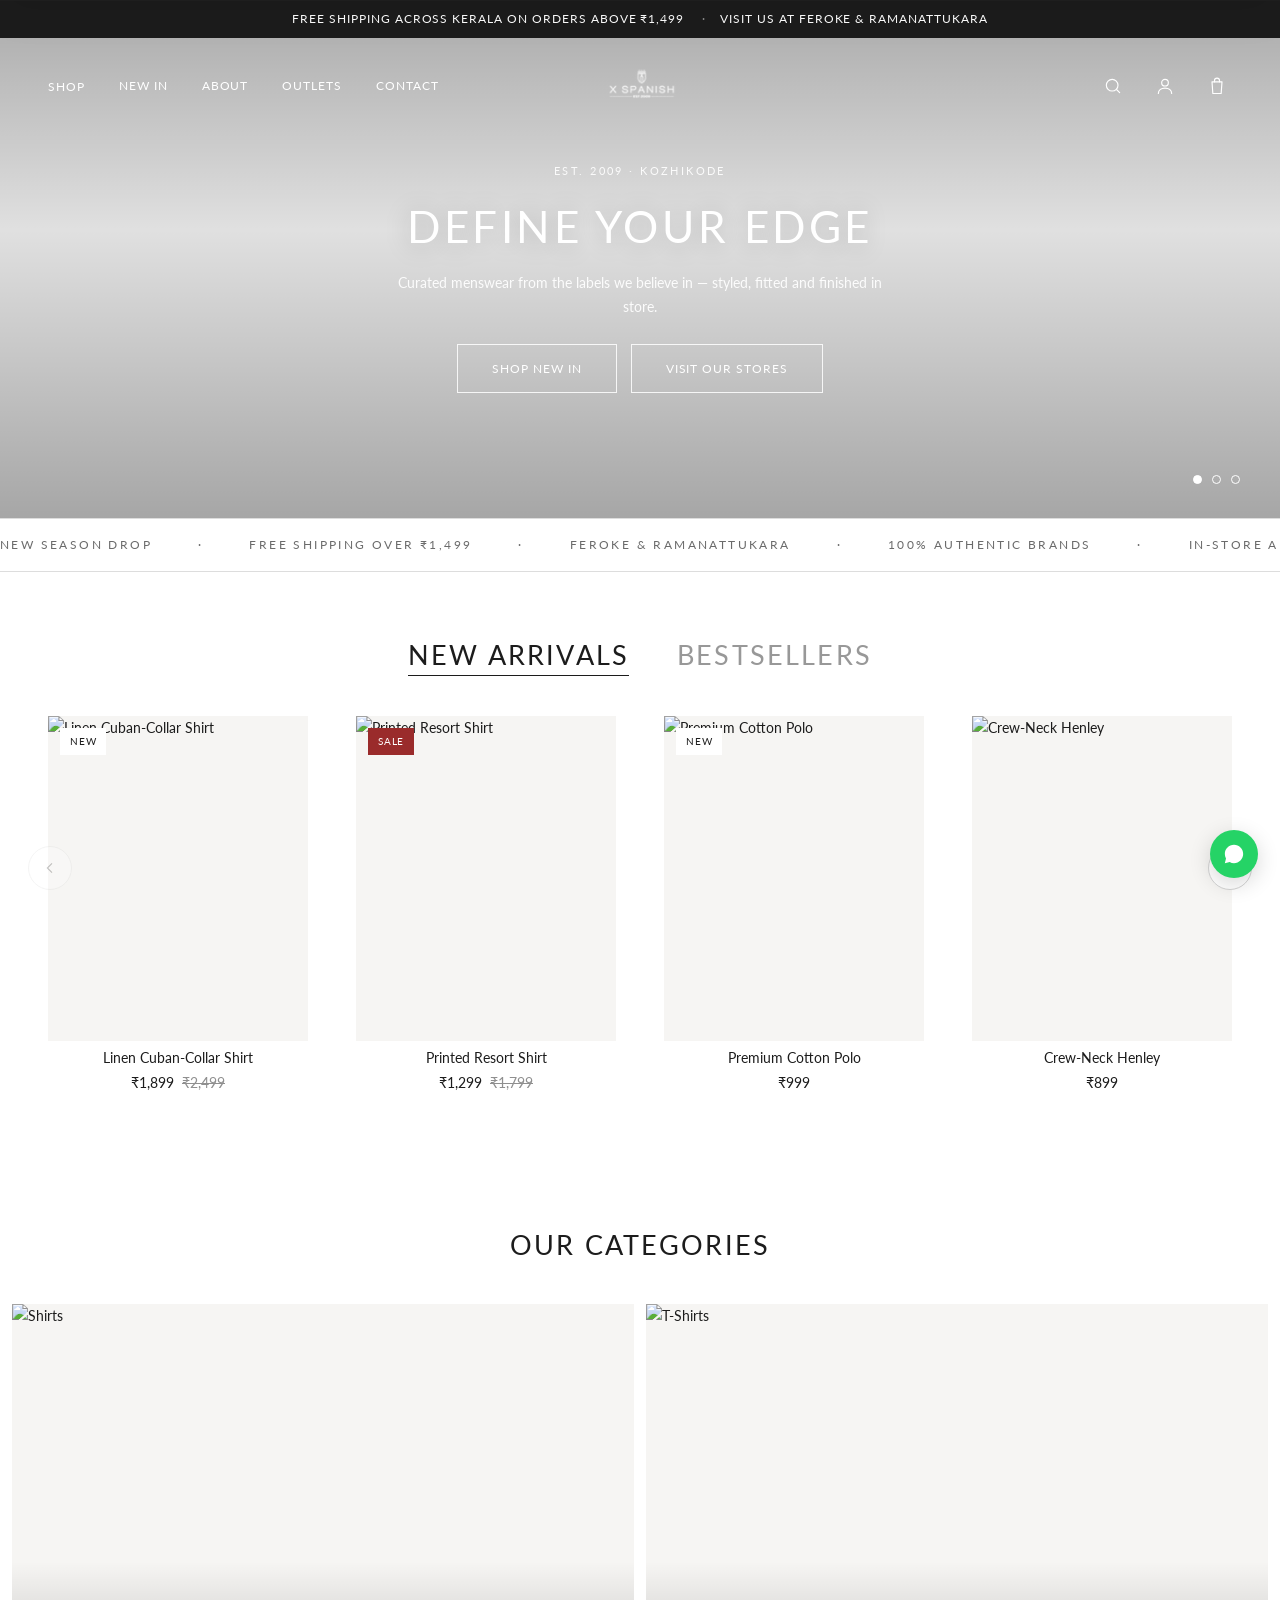
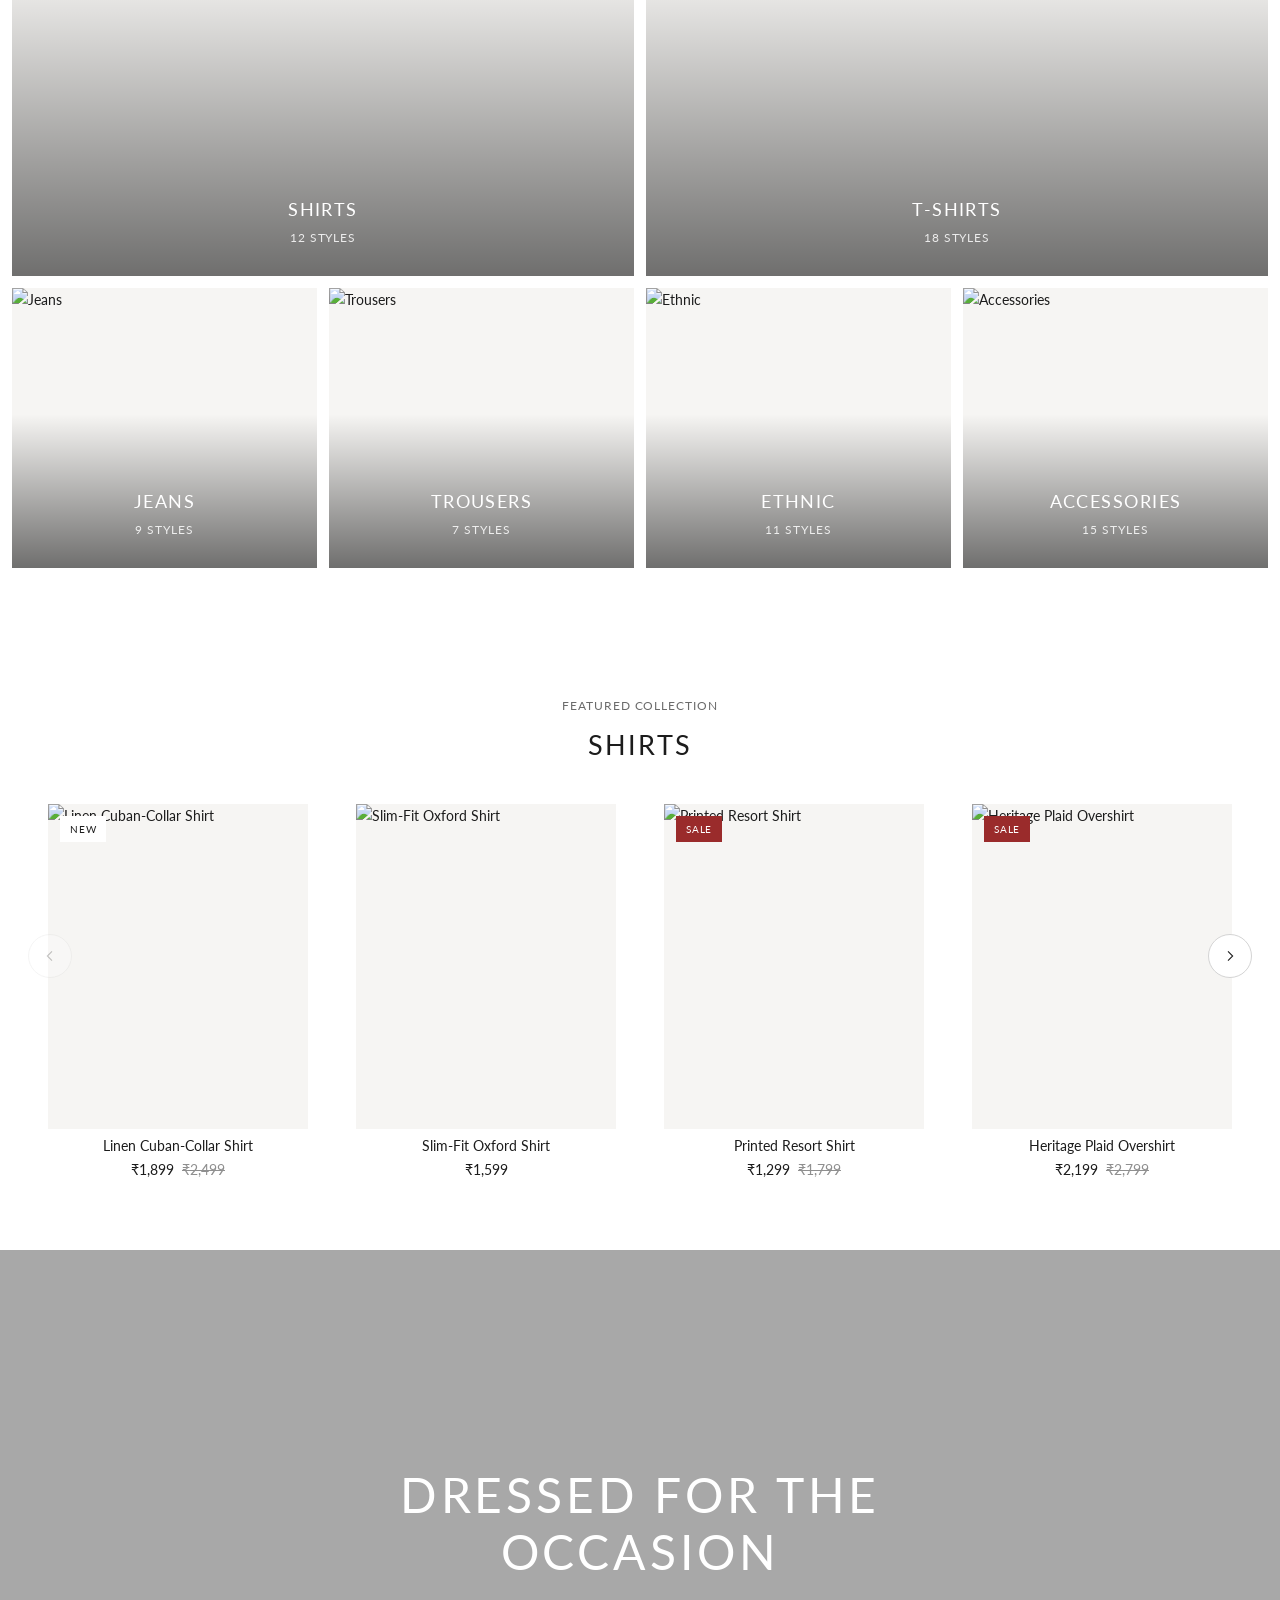
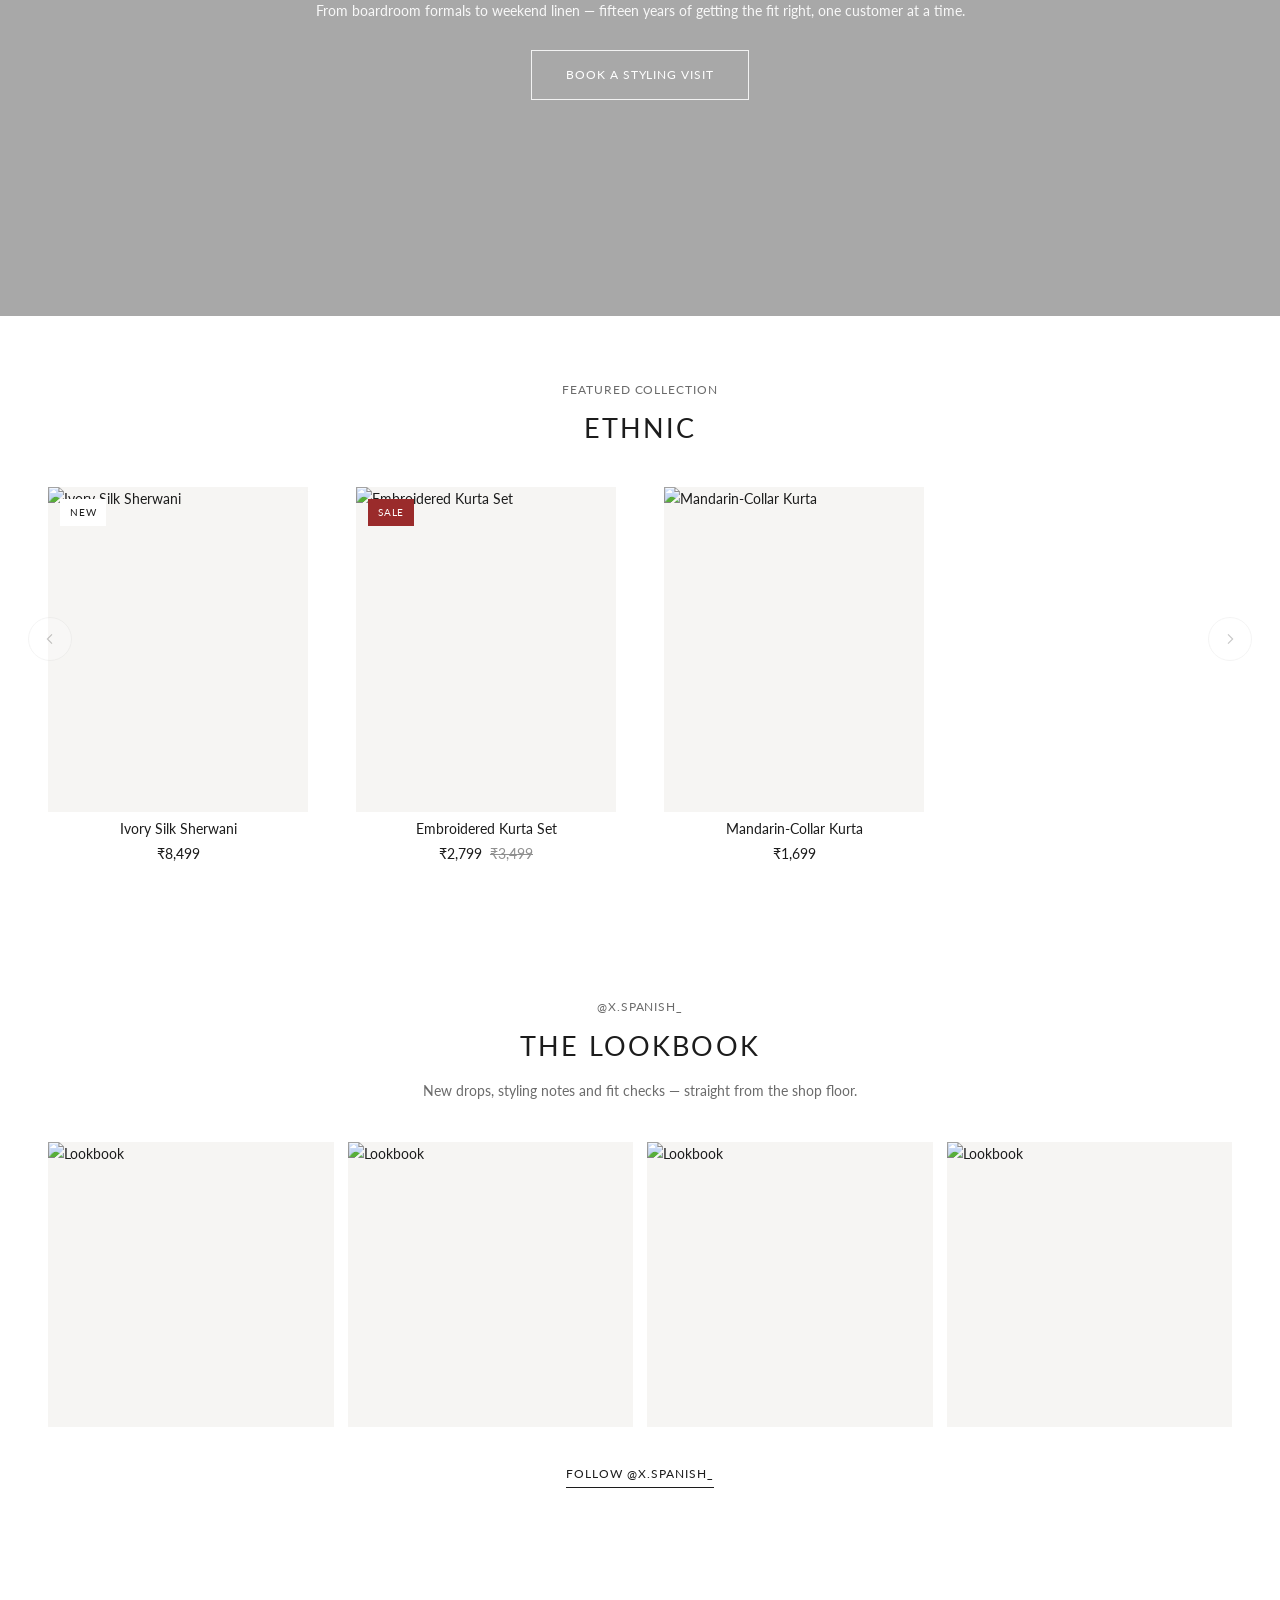
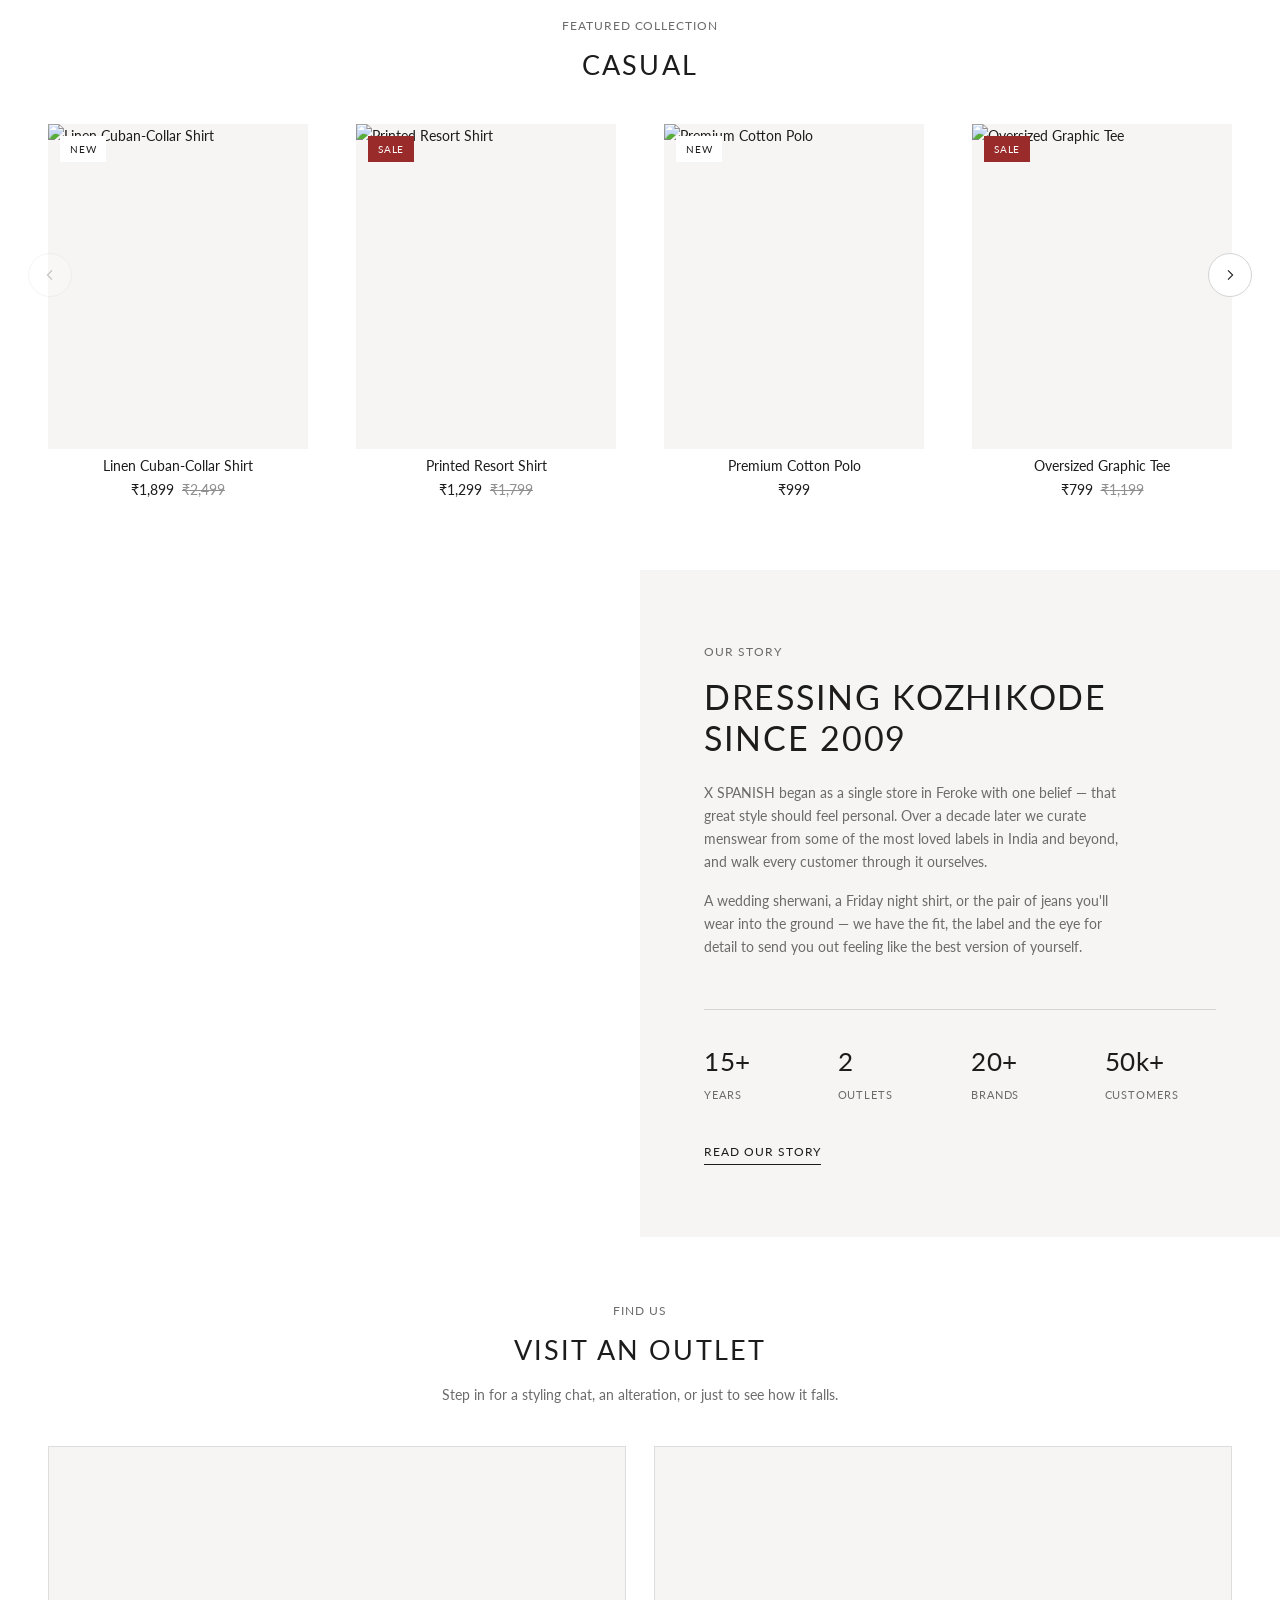
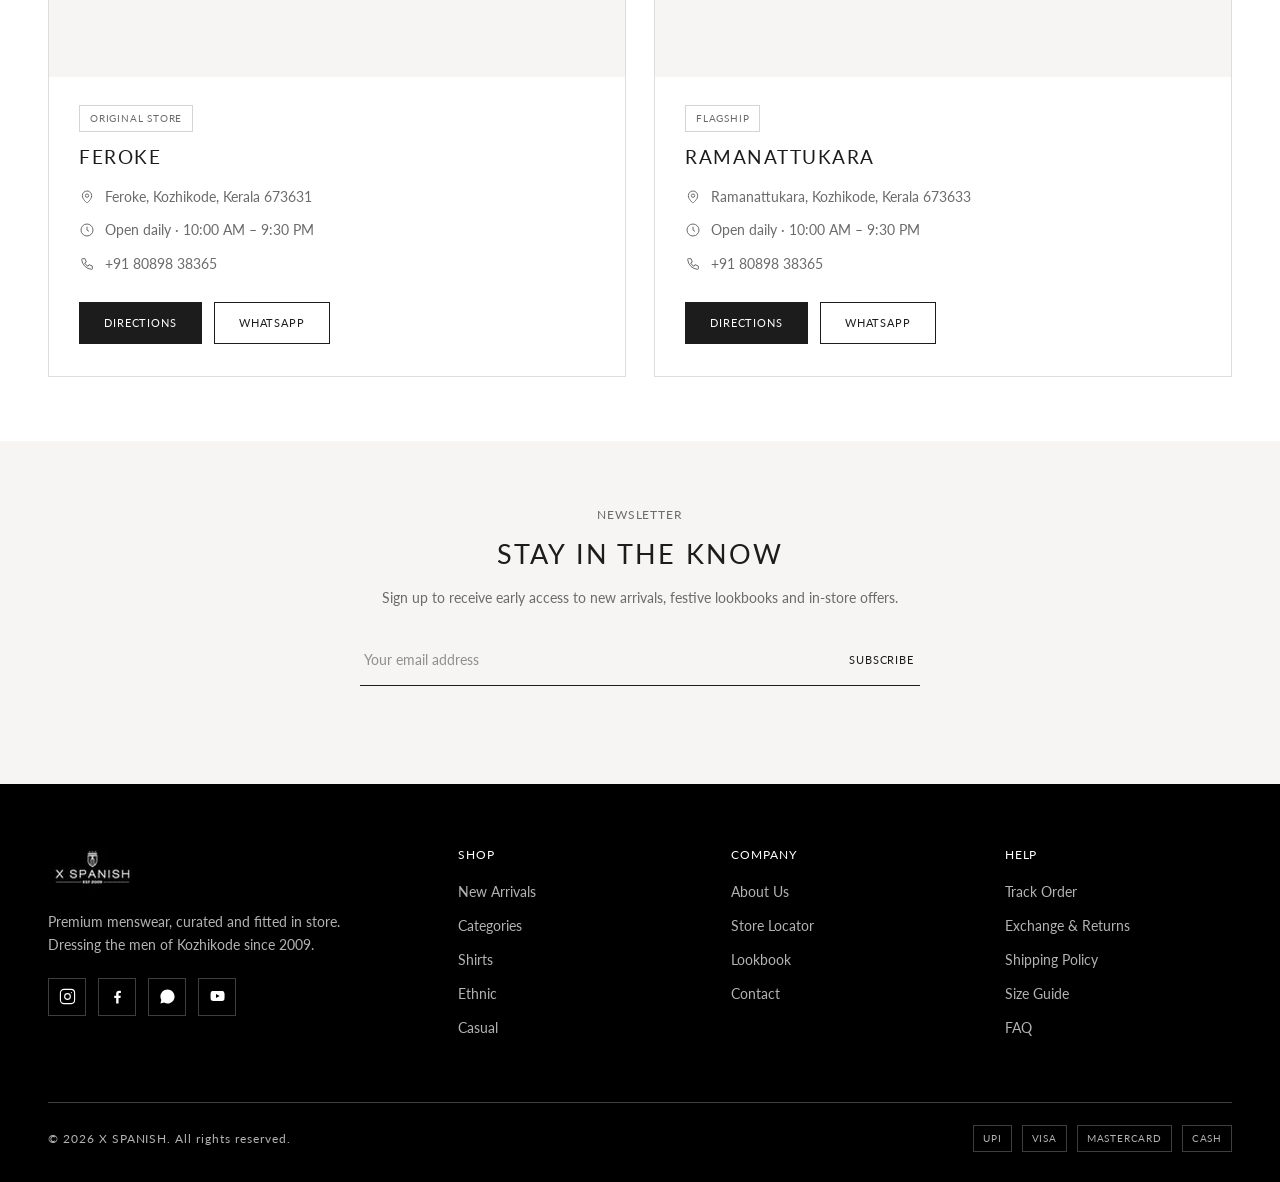
==== index.html @ b86f4a0e "Rebuild storefront on measured reference layout metrics Rework the homepage and about page around a " ====
<!DOCTYPE html>
<html lang="en">
<head>
<meta charset="UTF-8">
<meta name="viewport" content="width=device-width, initial-scale=1.0">
<title>X SPANISH — Premium Menswear | Feroke &amp; Ramanattukara, Kozhikode</title>
<meta name="description" content="X SPANISH — curated premium menswear since 2009. Shirts, t-shirts, jeans, trousers, ethnic wear and accessories. Outlets at Feroke and Ramanattukara, Kozhikode, Kerala.">
<meta property="og:title" content="X SPANISH — Premium Menswear">
<meta property="og:description" content="Curated premium menswear since 2009. Visit our outlets at Feroke and Ramanattukara, Kozhikode.">
<meta property="og:type" content="website">
<meta property="og:url" content="https://xspanish.in/">
<link rel="icon" href="logo.jpg">
<link rel="preconnect" href="https://fonts.googleapis.com">
<link rel="preconnect" href="https://fonts.gstatic.com" crossorigin>
<link href="https://fonts.googleapis.com/css2?family=Lato:wght@300;400;700;900&display=swap" rel="stylesheet">
<script>document.documentElement.classList.add('js')</script>
<link rel="stylesheet" href="style.css">
</head>
<body>

<!-- ===== Announcement ===== -->
<div class="announcement" id="announcement">
    <span>Free shipping across Kerala on orders above &#8377;1,499</span>
    <span>Visit us at Feroke &amp; Ramanattukara</span>
</div>

<!-- ===== Header ===== -->
<header class="header is-below-announcement" id="header">
    <div class="header__inner">

        <button class="burger" id="burger" aria-label="Open menu" aria-expanded="false">
            <span></span><span></span><span></span>
        </button>

        <nav class="header__nav" aria-label="Primary">
            <div class="nav__item">
                <a href="#categories" class="nav__link">Shop</a>
                <div class="nav__dropdown">
                    <a href="#categories">Shirts</a>
                    <a href="#categories">T-Shirts</a>
                    <a href="#categories">Jeans</a>
                    <a href="#categories">Trousers</a>
                    <a href="#categories">Ethnic</a>
                    <a href="#categories">Accessories</a>
                </div>
            </div>
            <a href="#new" class="nav__link">New In</a>
            <a href="about.html" class="nav__link">About</a>
            <a href="#outlets" class="nav__link">Outlets</a>
            <a href="#contact" class="nav__link">Contact</a>
        </nav>

        <a href="index.html" class="header__logo" aria-label="X SPANISH home">
                <img class="logo-light" src="logo-light.png" alt="X SPANISH">
                <img class="logo-dark" src="logo-dark.png" alt="X SPANISH">
            </a>

        <div class="header__actions">
            <button class="icon-btn" id="searchBtn" aria-label="Search">
                <svg viewBox="0 0 24 24" aria-hidden="true"><circle cx="11" cy="11" r="7"/><path d="m20 20-3.5-3.5"/></svg>
            </button>
            <a href="#contact" class="icon-btn" aria-label="Account">
                <svg viewBox="0 0 24 24" aria-hidden="true"><circle cx="12" cy="8" r="4"/><path d="M4 21c0-4 3.6-6.5 8-6.5s8 2.5 8 6.5"/></svg>
            </a>
            <button class="icon-btn" id="cartBtn" aria-label="Open cart">
                <svg viewBox="0 0 24 24" aria-hidden="true"><path d="M6 7h12l-1 14H7L6 7Z"/><path d="M9 7V5.5a3 3 0 0 1 6 0V7"/></svg>
                <span class="cart-count is-empty" id="cartCount">0</span>
            </button>
        </div>
    </div>
</header>

<!-- ===== Mobile nav ===== -->
<nav class="mobile-nav" id="mobileNav" aria-label="Mobile">
    <div class="mobile-nav__head">
        <img src="logo-dark.png" alt="X SPANISH">
        <button class="icon-btn" id="mobileNavClose" aria-label="Close menu" style="font-size:26px;line-height:1">&times;</button>
    </div>
    <ul class="mobile-nav__list">
        <li>
            <a href="#categories">Shop</a>
            <div class="mobile-nav__sub">
                <a href="#categories">Shirts</a>
                <a href="#categories">T-Shirts</a>
                <a href="#categories">Jeans</a>
                <a href="#categories">Trousers</a>
                <a href="#categories">Ethnic</a>
                <a href="#categories">Accessories</a>
            </div>
        </li>
        <li><a href="#new">New In</a></li>
        <li><a href="about.html">About</a></li>
        <li><a href="#lookbook">Lookbook</a></li>
        <li><a href="#outlets">Outlets</a></li>
        <li><a href="#contact">Contact</a></li>
    </ul>
    <div class="mobile-nav__foot">
        <a href="tel:+918089838365">+91 80898 38365</a>
        <a href="mailto:fashion@xspanish.in">fashion@xspanish.in</a>
    </div>
</nav>

<!-- ===== Search ===== -->
<div class="search-panel" id="searchPanel" aria-hidden="true">
    <div class="container">
        <form class="search-panel__form" id="searchForm" role="search">
            <svg viewBox="0 0 24 24" width="22" height="22" fill="none" stroke="currentColor" stroke-width="1.4" aria-hidden="true"><circle cx="11" cy="11" r="7"/><path d="m20 20-3.5-3.5"/></svg>
            <input type="search" id="searchInput" placeholder="Search for shirts, jeans, brands…" aria-label="Search products">
            <button type="button" class="icon-btn" id="searchClose" aria-label="Close search" style="font-size:26px;line-height:1">&times;</button>
        </form>
        <div class="search-results" id="searchResults"></div>
        <p class="search-empty" id="searchEmpty">Start typing to search our catalogue.</p>
    </div>
</div>

<!-- ===== Hero ===== -->
<section class="hero" id="home" aria-label="Featured collections">
    <div class="hero__slide is-active" style="background-image:url('https://images.unsplash.com/photo-1490578474895-699cd4e2cf59?w=1920&auto=format&fit=crop&q=80')"></div>
    <div class="hero__slide" style="background-image:url('https://images.unsplash.com/photo-1617137968427-85924c800a22?w=1920&auto=format&fit=crop&q=80')"></div>
    <div class="hero__slide" style="background-image:url('https://images.unsplash.com/photo-1593030103066-0093718efeb9?w=1920&auto=format&fit=crop&q=80')"></div>

    <div class="hero__content">
        <div class="hero__caption">
            <p class="hero__eyebrow">Est. 2009 &middot; Kozhikode</p>
            <h1 class="hero__title">Define Your Edge</h1>
            <p class="hero__text">Curated menswear from the labels we believe in — styled, fitted and finished in store.</p>
            <div class="hero__cta">
                <a href="#new" class="btn btn--light">Shop New In</a>
                <a href="#outlets" class="btn btn--light">Visit Our Stores</a>
            </div>
        </div>
    </div>

    <div class="hero__dots" id="heroDots" role="tablist" aria-label="Hero slides"></div>
</section>

<!-- ===== Marquee ===== -->
<div class="marquee" aria-hidden="true">
    <div class="marquee__track" id="marqueeTrack">
        <span>New Season Drop</span><span>&middot;</span>
        <span>Free Shipping Over &#8377;1,499</span><span>&middot;</span>
        <span>Feroke &amp; Ramanattukara</span><span>&middot;</span>
        <span>100% Authentic Brands</span><span>&middot;</span>
        <span>In-Store Alterations</span><span>&middot;</span>
        <span>Since 2009</span><span>&middot;</span>
    </div>
</div>

<!-- ===== New Arrivals / Bestsellers ===== -->
<section class="section" id="new">
    <div class="container">
        <div class="tabs reveal" role="tablist" aria-label="Product collections">
            <button class="tab is-active" role="tab" aria-selected="true" data-tab="new">New Arrivals</button>
            <button class="tab" role="tab" aria-selected="false" data-tab="best">Bestsellers</button>
        </div>

        <div class="tab-panel is-active" id="panel-new" role="tabpanel">
            <div class="carousel">
                <button class="carousel__nav carousel__nav--prev" aria-label="Previous">
                    <svg viewBox="0 0 24 24" aria-hidden="true"><path d="m15 5-7 7 7 7"/></svg>
                </button>
                <div class="carousel__track" data-carousel="new"></div>
                <button class="carousel__nav carousel__nav--next" aria-label="Next">
                    <svg viewBox="0 0 24 24" aria-hidden="true"><path d="m9 5 7 7-7 7"/></svg>
                </button>
            </div>
        </div>

        <div class="tab-panel" id="panel-best" role="tabpanel">
            <div class="carousel">
                <button class="carousel__nav carousel__nav--prev" aria-label="Previous">
                    <svg viewBox="0 0 24 24" aria-hidden="true"><path d="m15 5-7 7 7 7"/></svg>
                </button>
                <div class="carousel__track" data-carousel="best"></div>
                <button class="carousel__nav carousel__nav--next" aria-label="Next">
                    <svg viewBox="0 0 24 24" aria-hidden="true"><path d="m9 5 7 7-7 7"/></svg>
                </button>
            </div>
        </div>
    </div>
</section>

<!-- ===== Categories ===== -->
<section class="section" id="categories">
    <div class="container container--wide">
        <div class="section-head reveal">
            <h2 class="section-title">Our Categories</h2>
        </div>

        <!-- 12-col mosaic: two feature cells, then four half-height cells -->
        <div class="category-grid reveal">
            <a href="#new" class="category-card category-card--lg">
                <img src="https://images.unsplash.com/photo-1602810318383-e386cc2a3ccf?w=1200&auto=format&fit=crop&q=80" alt="Shirts" loading="lazy">
                <div class="category-card__label"><h3>Shirts</h3><span>12 styles</span></div>
            </a>
            <a href="#new" class="category-card category-card--lg">
                <img src="https://images.unsplash.com/photo-1521572163474-6864f9cf17ab?w=1200&auto=format&fit=crop&q=80" alt="T-Shirts" loading="lazy">
                <div class="category-card__label"><h3>T-Shirts</h3><span>18 styles</span></div>
            </a>
            <a href="#new" class="category-card">
                <img src="https://images.unsplash.com/photo-1542272604-787c3835535d?w=700&auto=format&fit=crop&q=80" alt="Jeans" loading="lazy">
                <div class="category-card__label"><h3>Jeans</h3><span>9 styles</span></div>
            </a>
            <a href="#new" class="category-card">
                <img src="https://images.unsplash.com/photo-1473966968600-fa801b869a1a?w=700&auto=format&fit=crop&q=80" alt="Trousers" loading="lazy">
                <div class="category-card__label"><h3>Trousers</h3><span>7 styles</span></div>
            </a>
            <a href="#new" class="category-card">
                <img src="https://images.unsplash.com/photo-1593032465175-481ac7f401a0?w=700&auto=format&fit=crop&q=80" alt="Ethnic" loading="lazy">
                <div class="category-card__label"><h3>Ethnic</h3><span>11 styles</span></div>
            </a>
            <a href="#new" class="category-card">
                <img src="https://images.unsplash.com/photo-1556905055-8f358a7a47b2?w=700&auto=format&fit=crop&q=80" alt="Accessories" loading="lazy">
                <div class="category-card__label"><h3>Accessories</h3><span>15 styles</span></div>
            </a>
        </div>
    </div>
</section>

<!-- ===== Featured: Shirts ===== -->
<section class="section" id="collection-shirts">
    <div class="container">
        <div class="section-head reveal">
            <p class="section-eyebrow">Featured Collection</p>
            <h2 class="section-title">Shirts</h2>
        </div>
        <div class="carousel reveal">
            <button class="carousel__nav carousel__nav--prev" aria-label="Previous">
                <svg viewBox="0 0 24 24" aria-hidden="true"><path d="m15 5-7 7 7 7"/></svg>
            </button>
            <div class="carousel__track" data-carousel="shirts"></div>
            <button class="carousel__nav carousel__nav--next" aria-label="Next">
                <svg viewBox="0 0 24 24" aria-hidden="true"><path d="m9 5 7 7-7 7"/></svg>
            </button>
        </div>
    </div>
</section>

<!-- ===== Banner ===== -->
<section class="banner" style="background-image:url('https://images.unsplash.com/photo-1516826957135-700dedea698c?w=1920&auto=format&fit=crop&q=80')">
    <div class="banner__inner">
        <h2 class="banner__title">Dressed For The Occasion</h2>
        <p class="banner__text">From boardroom formals to weekend linen — fifteen years of getting the fit right, one customer at a time.</p>
        <a href="#outlets" class="btn btn--light">Book a Styling Visit</a>
    </div>
</section>

<!-- ===== Featured: Ethnic ===== -->
<section class="section" id="collection-ethnic">
    <div class="container">
        <div class="section-head reveal">
            <p class="section-eyebrow">Featured Collection</p>
            <h2 class="section-title">Ethnic</h2>
        </div>
        <div class="carousel reveal">
            <button class="carousel__nav carousel__nav--prev" aria-label="Previous">
                <svg viewBox="0 0 24 24" aria-hidden="true"><path d="m15 5-7 7 7 7"/></svg>
            </button>
            <div class="carousel__track" data-carousel="ethnic"></div>
            <button class="carousel__nav carousel__nav--next" aria-label="Next">
                <svg viewBox="0 0 24 24" aria-hidden="true"><path d="m9 5 7 7-7 7"/></svg>
            </button>
        </div>
    </div>
</section>

<!-- ===== Lookbook / Instagram ===== -->
<section class="section" id="lookbook">
    <div class="container">
        <div class="section-head reveal">
            <p class="section-eyebrow">@x.spanish_</p>
            <h2 class="section-title">The Lookbook</h2>
            <p class="section-sub">New drops, styling notes and fit checks — straight from the shop floor.</p>
        </div>

        <div class="media-grid reveal">
            <a class="media-grid__item" href="https://www.instagram.com/x.spanish_/" target="_blank" rel="noopener">
                <img src="https://images.unsplash.com/photo-1617137968427-85924c800a22?w=700&auto=format&fit=crop&q=80" alt="Lookbook" loading="lazy">
                <span class="media-grid__icon"><svg viewBox="0 0 24 24" aria-hidden="true"><rect x="2" y="2" width="20" height="20" rx="5"/><circle cx="12" cy="12" r="4"/><path d="M17.5 6.5h.01"/></svg></span>
            </a>
            <a class="media-grid__item" href="https://www.instagram.com/x.spanish_/" target="_blank" rel="noopener">
                <img src="https://images.unsplash.com/photo-1603252109303-2751441dd157?w=700&auto=format&fit=crop&q=80" alt="Lookbook" loading="lazy">
                <span class="media-grid__icon"><svg viewBox="0 0 24 24" aria-hidden="true"><rect x="2" y="2" width="20" height="20" rx="5"/><circle cx="12" cy="12" r="4"/><path d="M17.5 6.5h.01"/></svg></span>
            </a>
            <a class="media-grid__item" href="https://www.instagram.com/x.spanish_/" target="_blank" rel="noopener">
                <img src="https://images.unsplash.com/photo-1593030103066-0093718efeb9?w=700&auto=format&fit=crop&q=80" alt="Lookbook" loading="lazy">
                <span class="media-grid__icon"><svg viewBox="0 0 24 24" aria-hidden="true"><rect x="2" y="2" width="20" height="20" rx="5"/><circle cx="12" cy="12" r="4"/><path d="M17.5 6.5h.01"/></svg></span>
            </a>
            <a class="media-grid__item" href="https://www.instagram.com/x.spanish_/" target="_blank" rel="noopener">
                <img src="https://images.unsplash.com/photo-1519085360753-af0119f7cbe7?w=700&auto=format&fit=crop&q=80" alt="Lookbook" loading="lazy">
                <span class="media-grid__icon"><svg viewBox="0 0 24 24" aria-hidden="true"><rect x="2" y="2" width="20" height="20" rx="5"/><circle cx="12" cy="12" r="4"/><path d="M17.5 6.5h.01"/></svg></span>
            </a>
        </div>

        <div style="text-align:center;margin-top:34px" class="reveal">
            <a href="https://www.instagram.com/x.spanish_/" target="_blank" rel="noopener" class="link-underline">Follow @x.spanish_</a>
        </div>
    </div>
</section>

<!-- ===== Featured: Casual ===== -->
<section class="section" id="collection-casual">
    <div class="container">
        <div class="section-head reveal">
            <p class="section-eyebrow">Featured Collection</p>
            <h2 class="section-title">Casual</h2>
        </div>
        <div class="carousel reveal">
            <button class="carousel__nav carousel__nav--prev" aria-label="Previous">
                <svg viewBox="0 0 24 24" aria-hidden="true"><path d="m15 5-7 7 7 7"/></svg>
            </button>
            <div class="carousel__track" data-carousel="casual"></div>
            <button class="carousel__nav carousel__nav--next" aria-label="Next">
                <svg viewBox="0 0 24 24" aria-hidden="true"><path d="m9 5 7 7-7 7"/></svg>
            </button>
        </div>
    </div>
</section>

<!-- ===== Story ===== -->
<section class="story" id="story">
    <div class="story__media" style="background-image:url('https://images.unsplash.com/photo-1519085360753-af0119f7cbe7?w=1200&auto=format&fit=crop&q=80')"></div>
    <div class="story__body">
        <p class="section-eyebrow">Our Story</p>
        <h2>Dressing Kozhikode Since 2009</h2>
        <p>X SPANISH began as a single store in Feroke with one belief — that great style should feel personal. Over a decade later we curate menswear from some of the most loved labels in India and beyond, and walk every customer through it ourselves.</p>
        <p>A wedding sherwani, a Friday night shirt, or the pair of jeans you'll wear into the ground — we have the fit, the label and the eye for detail to send you out feeling like the best version of yourself.</p>
        <div class="stats">
            <div class="stat"><strong>15+</strong><span>Years</span></div>
            <div class="stat"><strong>2</strong><span>Outlets</span></div>
            <div class="stat"><strong>20+</strong><span>Brands</span></div>
            <div class="stat"><strong>50k+</strong><span>Customers</span></div>
        </div>
        <div style="margin-top:34px">
            <a href="about.html" class="link-underline">Read our story</a>
        </div>
    </div>
</section>

<!-- ===== Outlets ===== -->
<section class="section" id="outlets">
    <div class="container">
        <div class="section-head reveal">
            <p class="section-eyebrow">Find Us</p>
            <h2 class="section-title">Visit An Outlet</h2>
            <p class="section-sub">Step in for a styling chat, an alteration, or just to see how it falls.</p>
        </div>

        <div class="outlets-grid">
            <article class="outlet reveal">
                <div class="outlet__map">
                    <iframe title="Map to X Spanish Feroke" loading="lazy" allowfullscreen referrerpolicy="no-referrer-when-downgrade"
                        src="https://www.google.com/maps?q=Feroke,+Kozhikode,+Kerala&output=embed"></iframe>
                </div>
                <div class="outlet__body">
                    <span class="outlet__tag">Original Store</span>
                    <h3>Feroke</h3>
                    <ul class="outlet__meta">
                        <li>
                            <svg viewBox="0 0 24 24" aria-hidden="true"><path d="M12 21s7-5.5 7-11a7 7 0 1 0-14 0c0 5.5 7 11 7 11Z"/><circle cx="12" cy="10" r="2.5"/></svg>
                            Feroke, Kozhikode, Kerala 673631
                        </li>
                        <li>
                            <svg viewBox="0 0 24 24" aria-hidden="true"><circle cx="12" cy="12" r="9"/><path d="M12 7v5l3 2"/></svg>
                            Open daily &middot; 10:00 AM – 9:30 PM
                        </li>
                        <li>
                            <svg viewBox="0 0 24 24" aria-hidden="true"><path d="M5 4h4l2 5-2.5 1.5a12 12 0 0 0 5 5L15 13l5 2v4a1 1 0 0 1-1 1A16 16 0 0 1 4 5a1 1 0 0 1 1-1Z"/></svg>
                            <a href="tel:+918089838365">+91 80898 38365</a>
                        </li>
                    </ul>
                    <div class="outlet__actions">
                        <a class="btn btn--sm" target="_blank" rel="noopener" href="https://www.google.com/maps/dir/?api=1&destination=Feroke,Kozhikode,Kerala">Directions</a>
                        <a class="btn btn--outline btn--sm" target="_blank" rel="noopener" href="https://wa.me/918089838365">WhatsApp</a>
                    </div>
                </div>
            </article>

            <article class="outlet reveal">
                <div class="outlet__map">
                    <iframe title="Map to X Spanish Ramanattukara" loading="lazy" allowfullscreen referrerpolicy="no-referrer-when-downgrade"
                        src="https://www.google.com/maps?q=Ramanattukara,+Kozhikode,+Kerala&output=embed"></iframe>
                </div>
                <div class="outlet__body">
                    <span class="outlet__tag">Flagship</span>
                    <h3>Ramanattukara</h3>
                    <ul class="outlet__meta">
                        <li>
                            <svg viewBox="0 0 24 24" aria-hidden="true"><path d="M12 21s7-5.5 7-11a7 7 0 1 0-14 0c0 5.5 7 11 7 11Z"/><circle cx="12" cy="10" r="2.5"/></svg>
                            Ramanattukara, Kozhikode, Kerala 673633
                        </li>
                        <li>
                            <svg viewBox="0 0 24 24" aria-hidden="true"><circle cx="12" cy="12" r="9"/><path d="M12 7v5l3 2"/></svg>
                            Open daily &middot; 10:00 AM – 9:30 PM
                        </li>
                        <li>
                            <svg viewBox="0 0 24 24" aria-hidden="true"><path d="M5 4h4l2 5-2.5 1.5a12 12 0 0 0 5 5L15 13l5 2v4a1 1 0 0 1-1 1A16 16 0 0 1 4 5a1 1 0 0 1 1-1Z"/></svg>
                            <a href="tel:+918089838365">+91 80898 38365</a>
                        </li>
                    </ul>
                    <div class="outlet__actions">
                        <a class="btn btn--sm" target="_blank" rel="noopener" href="https://www.google.com/maps/dir/?api=1&destination=Ramanattukara,Kozhikode,Kerala">Directions</a>
                        <a class="btn btn--outline btn--sm" target="_blank" rel="noopener" href="https://wa.me/918089838365">WhatsApp</a>
                    </div>
                </div>
            </article>
        </div>
    </div>
</section>

<!-- ===== Newsletter ===== -->
<section class="section newsletter" id="contact">
    <div class="container">
        <div class="newsletter__inner reveal">
            <p class="section-eyebrow">Newsletter</p>
            <h2 class="section-title">Stay In The Know</h2>
            <p class="section-sub">Sign up to receive early access to new arrivals, festive lookbooks and in-store offers.</p>
            <form class="newsletter__form" id="newsletterForm">
                <input type="email" name="email" id="newsletterEmail" placeholder="Your email address" required aria-label="Email address">
                <button type="submit">Subscribe</button>
            </form>
            <p class="form-status" id="formStatus" role="status"></p>
        </div>
    </div>
</section>

<!-- ===== Footer ===== -->
<footer class="footer">
    <div class="container">
        <div class="footer__grid">
            <div>
                <div class="footer__logo"><img src="logo-light.png" alt="X SPANISH"></div>
                <p class="footer__about">Premium menswear, curated and fitted in store. Dressing the men of Kozhikode since 2009.</p>
                <div class="socials">
                    <a href="https://www.instagram.com/x.spanish_/" target="_blank" rel="noopener" aria-label="Instagram">
                        <svg viewBox="0 0 24 24" fill="none" stroke="currentColor" stroke-width="1.6" stroke-linecap="round" aria-hidden="true"><rect x="2" y="2" width="20" height="20" rx="5"/><circle cx="12" cy="12" r="4"/><path d="M17.5 6.5h.01"/></svg>
                    </a>
                    <a href="https://www.facebook.com/xspanish/" target="_blank" rel="noopener" aria-label="Facebook">
                        <svg viewBox="0 0 24 24" fill="currentColor" aria-hidden="true"><path d="M13.5 22v-8h2.7l.4-3.2h-3.1V8.7c0-.9.3-1.6 1.6-1.6h1.7V4.2c-.3 0-1.3-.2-2.5-.2-2.5 0-4.2 1.5-4.2 4.3v2.5H7.4V14h2.7v8h3.4z"/></svg>
                    </a>
                    <a href="https://wa.me/918089838365" target="_blank" rel="noopener" aria-label="WhatsApp">
                        <svg viewBox="0 0 24 24" fill="currentColor" aria-hidden="true"><path d="M17.47 14.38c-.3-.15-1.74-.86-2-.96-.27-.1-.47-.15-.67.15s-.77.96-.94 1.16c-.18.2-.35.22-.65.07-.3-.15-1.25-.46-2.38-1.47-.88-.79-1.48-1.76-1.65-2.06-.18-.3-.02-.46.13-.61.13-.13.3-.35.45-.52.15-.18.2-.3.3-.5.1-.2.05-.37-.02-.52-.07-.15-.67-1.62-.92-2.22-.24-.58-.49-.5-.67-.5h-.57c-.2 0-.52.07-.79.37-.27.3-1.04 1.02-1.04 2.49 0 1.47 1.07 2.89 1.22 3.09.15.2 2.11 3.22 5.11 4.51.71.31 1.27.49 1.7.63.71.23 1.36.2 1.87.12.57-.08 1.74-.71 1.99-1.4.25-.69.25-1.27.17-1.4-.07-.13-.27-.2-.57-.35zM12 2C6.48 2 2 6.48 2 12c0 1.76.46 3.41 1.27 4.84L2 22l5.32-1.39A9.95 9.95 0 0 0 12 22c5.52 0 10-4.48 10-10S17.52 2 12 2z"/></svg>
                    </a>
                    <a href="https://www.youtube.com/@xspanish" target="_blank" rel="noopener" aria-label="YouTube">
                        <svg viewBox="0 0 24 24" fill="currentColor" aria-hidden="true"><path d="M21.6 7.2s-.2-1.4-.8-2c-.75-.8-1.6-.8-2-.85C16 4.2 12 4.2 12 4.2h-.01s-4 0-6.8.15c-.4.05-1.25.05-2 .85-.6.6-.8 2-.8 2S2.2 8.8 2.2 10.5v1.6c0 1.65.2 3.3.2 3.3s.2 1.4.8 2c.75.8 1.75.75 2.2.85 1.6.15 6.8.2 6.8.2s4 0 6.8-.2c.4-.05 1.25-.05 2-.85.6-.6.8-2 .8-2s.2-1.65.2-3.3v-1.6c0-1.7-.2-3.3-.2-3.3zM9.9 14.1V8.6l5.15 2.75-5.15 2.75z"/></svg>
                    </a>
                </div>
            </div>

            <div>
                <h4>Shop</h4>
                <ul class="footer__links">
                    <li><a href="#new">New Arrivals</a></li>
                    <li><a href="#categories">Categories</a></li>
                    <li><a href="#collection-shirts">Shirts</a></li>
                    <li><a href="#collection-ethnic">Ethnic</a></li>
                    <li><a href="#collection-casual">Casual</a></li>
                </ul>
            </div>

            <div>
                <h4>Company</h4>
                <ul class="footer__links">
                    <li><a href="about.html">About Us</a></li>
                    <li><a href="#outlets">Store Locator</a></li>
                    <li><a href="#lookbook">Lookbook</a></li>
                    <li><a href="#contact">Contact</a></li>
                </ul>
            </div>

            <div>
                <h4>Help</h4>
                <ul class="footer__links">
                    <li><a href="#contact">Track Order</a></li>
                    <li><a href="#contact">Exchange &amp; Returns</a></li>
                    <li><a href="#contact">Shipping Policy</a></li>
                    <li><a href="#contact">Size Guide</a></li>
                    <li><a href="#contact">FAQ</a></li>
                </ul>
            </div>
        </div>

        <div class="footer__bottom">
            <p>&copy; 2026 X SPANISH. All rights reserved.</p>
            <div class="footer__pay">
                <span>UPI</span><span>Visa</span><span>Mastercard</span><span>Cash</span>
            </div>
        </div>
    </div>
</footer>

<!-- ===== Quick view ===== -->
<div class="modal" id="quickView" aria-hidden="true" role="dialog" aria-modal="true" aria-label="Product quick view">
    <div class="modal__backdrop" data-close-modal></div>
    <div class="modal__box">
        <button class="modal__close" data-close-modal aria-label="Close">&times;</button>
        <div class="modal__media"><img id="qvImage" alt=""></div>
        <div class="modal__body">
            <p class="modal__brand" id="qvBrand"></p>
            <h2 class="modal__title" id="qvName"></h2>
            <p class="modal__price" id="qvPrice"></p>

            <div class="option-group">
                <h4>Colour</h4>
                <div class="swatches" id="qvSwatches">
                    <button class="swatch is-active" data-color="Black" style="background:#1c1c1c" aria-label="Black"></button>
                    <button class="swatch" data-color="Navy" style="background:#26364f" aria-label="Navy"></button>
                    <button class="swatch" data-color="Beige" style="background:#d8cbb5" aria-label="Beige"></button>
                    <button class="swatch" data-color="Olive" style="background:#5c6247" aria-label="Olive"></button>
                </div>
            </div>

            <div class="option-group">
                <h4>Size</h4>
                <div class="sizes" id="qvSizes">
                    <button class="size-btn">S</button>
                    <button class="size-btn is-active">M</button>
                    <button class="size-btn">L</button>
                    <button class="size-btn">XL</button>
                    <button class="size-btn">XXL</button>
                </div>
            </div>

            <div class="qty-row">
                <div class="qty">
                    <button id="qtyMinus" aria-label="Decrease quantity">&minus;</button>
                    <input type="number" id="qtyInput" value="1" min="1" aria-label="Quantity">
                    <button id="qtyPlus" aria-label="Increase quantity">+</button>
                </div>
                <button class="btn btn--block" id="addToCart">Add to Bag</button>
            </div>

            <ul class="modal__meta">
                <li><svg viewBox="0 0 24 24" aria-hidden="true"><path d="M3 7h11v9H3zM14 10h4l3 3v3h-7z"/><circle cx="7" cy="18" r="1.6"/><circle cx="17" cy="18" r="1.6"/></svg> Free shipping over &#8377;1,499</li>
                <li><svg viewBox="0 0 24 24" aria-hidden="true"><path d="M3 12a9 9 0 1 0 3-6.7"/><path d="M3 4v4h4"/></svg> 7-day easy exchange</li>
                <li><svg viewBox="0 0 24 24" aria-hidden="true"><path d="M12 3l7 3v6c0 4.5-3 7.5-7 9-4-1.5-7-4.5-7-9V6l7-3Z"/><path d="m9 12 2 2 4-4"/></svg> 100% authentic brands</li>
            </ul>
        </div>
    </div>
</div>

<!-- ===== Cart drawer ===== -->
<aside class="cart-drawer" id="cartDrawer" aria-hidden="true" aria-label="Shopping bag">
    <div class="cart-drawer__head">
        <h3>Your Bag</h3>
        <button class="cart-drawer__close" id="cartClose" aria-label="Close bag">&times;</button>
    </div>
    <div class="cart-drawer__body" id="cartBody"></div>
    <div class="cart-drawer__foot" id="cartFoot" hidden>
        <div class="cart-total"><span>Subtotal</span><strong id="cartTotal">&#8377;0</strong></div>
        <a class="btn btn--block" href="https://wa.me/918089838365" target="_blank" rel="noopener">Checkout on WhatsApp</a>
        <p class="cart-note">Taxes included. Shipping calculated at checkout.</p>
    </div>
</aside>

<div class="overlay" id="overlay"></div>

<!-- ===== Floating ===== -->
<a href="https://wa.me/918089838365" class="fab fab--whatsapp" target="_blank" rel="noopener" aria-label="Chat on WhatsApp">
    <svg viewBox="0 0 24 24" fill="currentColor" aria-hidden="true"><path d="M17.47 14.38c-.3-.15-1.74-.86-2-.96-.27-.1-.47-.15-.67.15s-.77.96-.94 1.16c-.18.2-.35.22-.65.07-.3-.15-1.25-.46-2.38-1.47-.88-.79-1.48-1.76-1.65-2.06-.18-.3-.02-.46.13-.61.13-.13.3-.35.45-.52.15-.18.2-.3.3-.5.1-.2.05-.37-.02-.52-.07-.15-.67-1.62-.92-2.22-.24-.58-.49-.5-.67-.5h-.57c-.2 0-.52.07-.79.37-.27.3-1.04 1.02-1.04 2.49 0 1.47 1.07 2.89 1.22 3.09.15.2 2.11 3.22 5.11 4.51.71.31 1.27.49 1.7.63.71.23 1.36.2 1.87.12.57-.08 1.74-.71 1.99-1.4.25-.69.25-1.27.17-1.4-.07-.13-.27-.2-.57-.35zM12 2C6.48 2 2 6.48 2 12c0 1.76.46 3.41 1.27 4.84L2 22l5.32-1.39A9.95 9.95 0 0 0 12 22c5.52 0 10-4.48 10-10S17.52 2 12 2z"/></svg>
</a>
<button class="fab fab--top" id="backToTop" aria-label="Back to top">
    <svg viewBox="0 0 24 24" fill="none" stroke="currentColor" stroke-width="1.6" stroke-linecap="round" aria-hidden="true"><path d="M12 19V5"/><path d="m5 12 7-7 7 7"/></svg>
</button>

<script src="script.js"></script>
</body>
</html>
---- style.css ----
/* =========================================================
   X SPANISH — Premium Menswear
   Minimal editorial storefront
   ========================================================= */

/* ---------- Tokens ---------- */
:root {
    --text: #1c1c1c;
    --text-muted: #6b6b6b;
    --text-light: #8f8f8f;
    --bg: #ffffff;
    --bg-alt: #f6f5f3;
    --border: #d4d4d4;
    --border-light: #dddddd;
    --footer-bg: #000000;
    --footer-border: #3e3e3e;
    --btn-bg: #1c1c1c;
    --btn-text: #ffffff;
    --sale: #9a2b2b;

    --font: 'Lato', -apple-system, BlinkMacSystemFont, 'Segoe UI', sans-serif;

    /* Measured from the reference storefront at a 1280px viewport */
    --container: 1184px;        /* 1280 - 2*48 gutter */
    --container-wide: 1256px;   /* bleed grid used by the category mosaic */
    --gutter: 48px;

    --header-h: 95px;
    --hero-h: 480px;
    --section-pad: 64px;

    --fs-section-title: 27px;
    --ls-wide: 0.08em;

    --ease: cubic-bezier(0.4, 0, 0.2, 1);
}

/* ---------- Reset ---------- */
*,
*::before,
*::after {
    box-sizing: border-box;
}

* {
    margin: 0;
    padding: 0;
}

html {
    -webkit-text-size-adjust: 100%;
}

body {
    font-family: var(--font);
    font-weight: 400;
    font-size: 14px;
    line-height: 1.65;
    color: var(--text);
    background: var(--bg);
    -webkit-font-smoothing: antialiased;
    -moz-osx-font-smoothing: grayscale;
    overflow-x: hidden;
}

body.no-scroll {
    overflow: hidden;
}

img {
    max-width: 100%;
    display: block;
}

a {
    color: inherit;
    text-decoration: none;
}

button,
input,
textarea,
select {
    font: inherit;
    color: inherit;
}

button {
    background: none;
    border: none;
    cursor: pointer;
}

ul {
    list-style: none;
}

h1,
h2,
h3,
h4 {
    font-weight: 400;
    line-height: 1.2;
}

::selection {
    background: var(--text);
    color: #fff;
}

.sr-only {
    position: absolute;
    width: 1px;
    height: 1px;
    padding: 0;
    overflow: hidden;
    clip: rect(0, 0, 0, 0);
    white-space: nowrap;
    border: 0;
}

/* ---------- Layout ---------- */
.container {
    width: 100%;
    max-width: calc(var(--container) + 2 * var(--gutter));
    margin: 0 auto;
    padding: 0 var(--gutter);
}

/* The category mosaic bleeds wider than the standard text container */
.container--wide {
    max-width: calc(var(--container-wide) + 24px);
    padding: 0 12px;
}

.section {
    padding: var(--section-pad) 0;
}

.section--flush {
    padding: 0;
}

/* ---------- Section heading ---------- */
.section-head {
    text-align: center;
    margin-bottom: 40px;
}

.section-eyebrow {
    font-size: 12px;
    letter-spacing: var(--ls-wide);
    text-transform: uppercase;
    color: var(--text-muted);
    margin-bottom: 10px;
}

.section-title {
    font-size: var(--fs-section-title);
    line-height: 1.4;
    letter-spacing: var(--ls-wide);
    text-transform: uppercase;
    font-weight: 400;
}

.section-sub {
    margin-top: 14px;
    color: var(--text-muted);
    font-size: 14px;
    max-width: 620px;
    margin-left: auto;
    margin-right: auto;
}

/* ---------- Buttons ---------- */
.btn {
    display: inline-flex;
    align-items: center;
    justify-content: center;
    gap: 10px;
    padding: 14px 34px;
    font-size: 12px;
    letter-spacing: var(--ls-wide);
    text-transform: uppercase;
    border: 1px solid var(--btn-bg);
    background: var(--btn-bg);
    color: var(--btn-text);
    cursor: pointer;
    transition: background .3s var(--ease), color .3s var(--ease), border-color .3s var(--ease);
}

.btn:hover {
    background: transparent;
    color: var(--text);
}

.btn--outline {
    background: transparent;
    color: var(--text);
    border-color: var(--text);
}

.btn--outline:hover {
    background: var(--btn-bg);
    color: var(--btn-text);
}

.btn--light {
    background: transparent;
    color: #fff;
    border-color: rgba(255, 255, 255, .85);
}

.btn--light:hover {
    background: #fff;
    color: var(--text);
    border-color: #fff;
}

.btn--block {
    width: 100%;
}

.btn--sm {
    padding: 11px 24px;
    font-size: 11px;
}

/* Text link with underline reveal */
.link-underline {
    display: inline-block;
    font-size: 12px;
    letter-spacing: var(--ls-wide);
    text-transform: uppercase;
    border-bottom: 1px solid var(--text);
    padding-bottom: 3px;
    transition: opacity .25s var(--ease);
}

.link-underline:hover {
    opacity: .6;
}

/* =========================================================
   Announcement bar
   ========================================================= */
.announcement {
    background: var(--text);
    color: #fff;
    text-align: center;
    font-size: 12px;
    letter-spacing: var(--ls-wide);
    text-transform: uppercase;
    padding: 9px 20px;
    position: relative;
    z-index: 60;
}

.announcement span + span::before {
    content: '·';
    margin: 0 14px;
    opacity: .5;
}

/* =========================================================
   Header
   ========================================================= */
.header {
    position: fixed;
    top: 0;
    left: 0;
    right: 0;
    z-index: 50;
    height: var(--header-h);
    display: flex;
    align-items: center;
    background: transparent;
    color: #fff;
    transition: background .35s var(--ease), color .35s var(--ease), box-shadow .35s var(--ease);
}

/* pushed down while the announcement bar is on screen */
.header.is-below-announcement {
    top: 37px;
}

.header.is-solid {
    background: #fff;
    color: var(--text);
    box-shadow: 0 1px 0 var(--border-light);
}

.header__inner {
    width: 100%;
    max-width: calc(var(--container) + 2 * var(--gutter));
    margin: 0 auto;
    padding: 0 var(--gutter);
    display: grid;
    grid-template-columns: 1fr auto 1fr;
    align-items: center;
    gap: 24px;
}

/* Nav */
.header__nav {
    display: flex;
    align-items: center;
    gap: 34px;
}

.nav__link {
    font-size: 12px;
    letter-spacing: var(--ls-wide);
    text-transform: uppercase;
    position: relative;
    padding: 6px 0;
    transition: opacity .25s var(--ease);
}

.nav__link::after {
    content: '';
    position: absolute;
    left: 0;
    bottom: 0;
    width: 0;
    height: 1px;
    background: currentColor;
    transition: width .3s var(--ease);
}

.nav__link:hover::after,
.nav__link.is-active::after {
    width: 100%;
}

/* Dropdown */
.nav__item {
    position: relative;
}

.nav__dropdown {
    position: absolute;
    top: calc(100% + 14px);
    left: -20px;
    min-width: 190px;
    background: #fff;
    color: var(--text);
    border: 1px solid var(--border-light);
    padding: 12px 0;
    opacity: 0;
    visibility: hidden;
    transform: translateY(-8px);
    transition: opacity .25s var(--ease), transform .25s var(--ease), visibility .25s;
    box-shadow: 0 12px 30px rgba(0, 0, 0, .07);
}

.nav__item:hover .nav__dropdown,
.nav__item:focus-within .nav__dropdown {
    opacity: 1;
    visibility: visible;
    transform: translateY(0);
}

.nav__dropdown a {
    display: block;
    padding: 9px 24px;
    font-size: 12px;
    letter-spacing: var(--ls-wide);
    text-transform: uppercase;
    transition: background .2s var(--ease);
}

.nav__dropdown a:hover {
    background: var(--bg-alt);
}

/* Logo */
.header__logo {
    justify-self: center;
    display: flex;
    align-items: center;
}

.header__logo img {
    height: 38px;
    width: auto;
}

/* Two transparent marks: white over the hero, dark once the bar goes solid */
.header__logo .logo-dark {
    display: none;
}

.header.is-solid .header__logo .logo-light {
    display: none;
}

.header.is-solid .header__logo .logo-dark {
    display: block;
}

/* Actions */
.header__actions {
    justify-self: end;
    display: flex;
    align-items: center;
    gap: 22px;
}

.icon-btn {
    display: inline-flex;
    align-items: center;
    justify-content: center;
    width: 30px;
    height: 30px;
    position: relative;
    transition: opacity .25s var(--ease);
}

.icon-btn:hover {
    opacity: .6;
}

.icon-btn svg {
    width: 20px;
    height: 20px;
    stroke: currentColor;
    fill: none;
    stroke-width: 1.4;
    stroke-linecap: round;
    stroke-linejoin: round;
}

.cart-count {
    position: absolute;
    top: -2px;
    right: -4px;
    min-width: 16px;
    height: 16px;
    border-radius: 999px;
    background: var(--text);
    color: #fff;
    font-size: 10px;
    line-height: 16px;
    text-align: center;
    padding: 0 4px;
    transition: background .35s var(--ease), color .35s var(--ease);
}

.header:not(.is-solid) .cart-count {
    background: #fff;
    color: var(--text);
}

.cart-count.is-empty {
    display: none;
}

/* Burger */
.burger {
    display: none;
    width: 26px;
    height: 18px;
    position: relative;
    flex-direction: column;
    justify-content: space-between;
}

.burger span {
    display: block;
    height: 1.5px;
    width: 100%;
    background: currentColor;
    transition: transform .3s var(--ease), opacity .3s var(--ease);
}

.burger.is-open span:nth-child(1) {
    transform: translateY(8px) rotate(45deg);
}

.burger.is-open span:nth-child(2) {
    opacity: 0;
}

.burger.is-open span:nth-child(3) {
    transform: translateY(-8px) rotate(-45deg);
}

/* =========================================================
   Mobile drawer nav
   ========================================================= */
.mobile-nav {
    position: fixed;
    inset: 0 auto 0 0;
    width: min(88vw, 360px);
    background: #fff;
    color: var(--text);
    z-index: 90;
    transform: translateX(-100%);
    transition: transform .4s var(--ease);
    display: flex;
    flex-direction: column;
    overflow-y: auto;
}

.mobile-nav.is-open {
    transform: translateX(0);
}

.mobile-nav__head {
    display: flex;
    align-items: center;
    justify-content: space-between;
    padding: 22px 26px;
    border-bottom: 1px solid var(--border-light);
}

.mobile-nav__head img {
    height: 34px;
}

.mobile-nav__list {
    padding: 14px 0;
}

.mobile-nav__list > li > a {
    display: block;
    padding: 14px 26px;
    font-size: 13px;
    letter-spacing: var(--ls-wide);
    text-transform: uppercase;
}

.mobile-nav__sub {
    padding: 0 0 10px 26px;
}

.mobile-nav__sub a {
    display: block;
    padding: 8px 0;
    font-size: 12px;
    letter-spacing: 0.08em;
    color: var(--text-muted);
    text-transform: uppercase;
}

.mobile-nav__foot {
    margin-top: auto;
    padding: 24px 26px 34px;
    border-top: 1px solid var(--border-light);
    font-size: 13px;
    color: var(--text-muted);
}

.mobile-nav__foot a {
    display: block;
    padding: 5px 0;
}

/* Shared overlay */
.overlay {
    position: fixed;
    inset: 0;
    background: rgba(0, 0, 0, .45);
    opacity: 0;
    visibility: hidden;
    transition: opacity .35s var(--ease), visibility .35s;
    z-index: 80;
}

.overlay.is-visible {
    opacity: 1;
    visibility: visible;
}

/* =========================================================
   Hero slider
   ========================================================= */
.hero {
    position: relative;
    height: var(--hero-h);
    overflow: hidden;
}

.hero__slide {
    position: absolute;
    inset: 0;
    background-size: cover;
    background-position: center;
    opacity: 0;
    transform: scale(1.06);
    transition: opacity 1.2s var(--ease), transform 6s linear;
}

.hero__slide.is-active {
    opacity: 1;
    transform: scale(1);
}

.hero__slide::after {
    content: '';
    position: absolute;
    inset: 0;
    background: linear-gradient(180deg, rgba(0, 0, 0, .3) 0%, rgba(0, 0, 0, .12) 40%, rgba(0, 0, 0, .35) 100%);
}

.hero__content {
    position: relative;
    z-index: 2;
    height: 100%;
    display: flex;
    flex-direction: column;
    align-items: center;
    justify-content: center;
    text-align: center;
    color: #fff;
    padding: 0 24px;
}

.hero__caption {
    max-width: 760px;
    opacity: 0;
    transform: translateY(18px);
    animation: heroIn .9s var(--ease) .25s forwards;
}

@keyframes heroIn {
    to {
        opacity: 1;
        transform: translateY(0);
    }
}

.hero__eyebrow {
    font-size: 11px;
    letter-spacing: 0.22em;
    text-transform: uppercase;
    margin-bottom: 18px;
    opacity: .9;
}

.hero__title {
    font-size: clamp(28px, 3.6vw, 44px);
    line-height: 1.3;
    letter-spacing: var(--ls-wide);
    text-transform: uppercase;
    font-weight: 400;
    text-shadow: 0 2px 24px rgba(0, 0, 0, .25);
}

.hero__text {
    margin: 16px auto 26px;
    max-width: 520px;
    font-size: 14px;
    opacity: .92;
}

.hero__cta {
    display: flex;
    gap: 14px;
    justify-content: center;
    flex-wrap: wrap;
}

.hero__dots {
    position: absolute;
    bottom: 34px;
    right: 40px;
    z-index: 3;
    display: flex;
    gap: 10px;
}

.hero__dot {
    width: 9px;
    height: 9px;
    border-radius: 50%;
    border: 1px solid #fff;
    background: transparent;
    transition: background .3s var(--ease);
}

.hero__dot.is-active {
    background: #fff;
}

/* =========================================================
   Marquee
   ========================================================= */
.marquee {
    border-top: 1px solid var(--border-light);
    border-bottom: 1px solid var(--border-light);
    overflow: hidden;
    padding: 16px 0;
}

.marquee__track {
    display: flex;
    gap: 46px;
    white-space: nowrap;
    width: max-content;
    animation: marquee 34s linear infinite;
}

.marquee__track span {
    font-size: 12px;
    letter-spacing: 0.2em;
    text-transform: uppercase;
    color: var(--text-muted);
}

@keyframes marquee {
    to {
        transform: translateX(-50%);
    }
}

/* =========================================================
   Tabs (New Arrivals / Bestsellers)
   ========================================================= */
.tabs {
    display: flex;
    justify-content: center;
    gap: 48px;
    flex-wrap: wrap;
    margin-bottom: 40px;
}

.tab {
    font-size: var(--fs-section-title);
    line-height: 1.4;
    letter-spacing: var(--ls-wide);
    text-transform: uppercase;
    color: var(--text);
    padding-bottom: 2px;
    border-bottom: 1px solid transparent;
    transition: opacity .3s var(--ease), border-color .3s var(--ease);
}

.tab:not(.is-active) {
    opacity: .45;
}

.tab.is-active {
    color: var(--text);
    border-bottom-color: var(--text);
}

.tab-panel {
    display: none;
}

.tab-panel.is-active {
    display: block;
}

/* =========================================================
   Product carousel
   ========================================================= */
.carousel {
    position: relative;
}

.carousel__track {
    display: grid;
    grid-auto-flow: column;
    /* 4 up at 260px inside the 1184px container, 48px apart */
    grid-auto-columns: calc((100% - 3 * 48px) / 4);
    gap: 48px;
    overflow-x: auto;
    scroll-snap-type: x mandatory;
    scroll-behavior: smooth;
    scrollbar-width: none;
    padding-bottom: 4px;
}

.carousel__track::-webkit-scrollbar {
    display: none;
}

.carousel__track > * {
    scroll-snap-align: start;
}

.carousel__nav {
    position: absolute;
    top: 34%;
    width: 44px;
    height: 44px;
    border-radius: 50%;
    background: #fff;
    border: 1px solid var(--border);
    display: flex;
    align-items: center;
    justify-content: center;
    z-index: 4;
    transition: background .25s var(--ease), color .25s var(--ease), opacity .25s var(--ease);
}

.carousel__nav:hover {
    background: var(--text);
    color: #fff;
}

.carousel__nav svg {
    width: 16px;
    height: 16px;
    stroke: currentColor;
    fill: none;
    stroke-width: 1.6;
}

.carousel__nav--prev {
    left: -20px;
}

.carousel__nav--next {
    right: -20px;
}

.carousel__nav[disabled] {
    opacity: .25;
    pointer-events: none;
}

/* =========================================================
   Product card
   ========================================================= */
.product-card {
    position: relative;
}

.product-card__media {
    position: relative;
    aspect-ratio: 4 / 5;   /* 260 x 325 */
    overflow: hidden;
    background: var(--bg-alt);
    margin-bottom: 9px;    /* lands the card at 378px total */
}

.product-card__media img {
    width: 100%;
    height: 100%;
    object-fit: cover;
    transition: transform .7s var(--ease), opacity .4s var(--ease);
}

.product-card:hover .product-card__media img {
    transform: scale(1.05);
}

.product-card__badge {
    position: absolute;
    top: 12px;
    left: 12px;
    z-index: 2;
    background: #fff;
    font-size: 10px;
    letter-spacing: var(--ls-wide);
    text-transform: uppercase;
    padding: 5px 10px;
}

.product-card__badge--sale {
    background: var(--sale);
    color: #fff;
}

.product-card__quick {
    position: absolute;
    left: 12px;
    right: 12px;
    bottom: 12px;
    z-index: 2;
    background: rgba(255, 255, 255, .95);
    color: var(--text);
    font-size: 11px;
    letter-spacing: var(--ls-wide);
    text-transform: uppercase;
    padding: 12px;
    opacity: 0;
    transform: translateY(10px);
    transition: opacity .3s var(--ease), transform .3s var(--ease);
}

.product-card:hover .product-card__quick,
.product-card:focus-within .product-card__quick {
    opacity: 1;
    transform: translateY(0);
}

.product-card__wish {
    position: absolute;
    top: 10px;
    right: 10px;
    z-index: 2;
    width: 34px;
    height: 34px;
    border-radius: 50%;
    background: rgba(255, 255, 255, .9);
    display: flex;
    align-items: center;
    justify-content: center;
    opacity: 0;
    transition: opacity .3s var(--ease), background .25s var(--ease);
}

.product-card:hover .product-card__wish {
    opacity: 1;
}

.product-card__wish svg {
    width: 16px;
    height: 16px;
    stroke: var(--text);
    fill: none;
    stroke-width: 1.5;
}

.product-card__wish.is-active svg {
    fill: var(--sale);
    stroke: var(--sale);
}

/* Info block is centred under the image, title then price */
.product-card__info {
    text-align: center;
}

.product-card__name {
    font-size: 14px;
    letter-spacing: normal;
    margin-bottom: 4px;
    transition: opacity .25s var(--ease);
}

.product-card:hover .product-card__name {
    opacity: .65;
}

.product-card__price {
    font-size: 14px;
    letter-spacing: normal;
    display: flex;
    align-items: baseline;
    justify-content: center;
    gap: 8px;
}

.product-card__price del {
    color: var(--text-light);
}

/* =========================================================
   Category grid
   ========================================================= */
/* 12-column mosaic: two hero cells (6 cols x 2 rows) then four 3-col cells */
.category-grid {
    display: grid;
    grid-template-columns: repeat(12, 1fr);
    grid-auto-rows: 280px;
    gap: 12px;
}

.category-card {
    position: relative;
    display: block;
    overflow: hidden;
    background: var(--bg-alt);
    grid-column: span 3;
    grid-row: span 1;
}

.category-card--lg {
    grid-column: span 6;
    grid-row: span 2;
}

.category-card img {
    width: 100%;
    height: 100%;
    object-fit: cover;
    transition: transform .8s var(--ease);
}

.category-card:hover img {
    transform: scale(1.06);
}

.category-card::after {
    content: '';
    position: absolute;
    inset: 0;
    background: linear-gradient(180deg, rgba(0, 0, 0, 0) 45%, rgba(0, 0, 0, .55) 100%);
}

.category-card__label {
    position: absolute;
    left: 0;
    right: 0;
    bottom: 28px;
    z-index: 2;
    text-align: center;
    color: #fff;
}

.category-card__label h3 {
    font-size: 18px;
    line-height: 1.55;
    letter-spacing: var(--ls-wide);
    text-transform: uppercase;
    font-weight: 400;
}

.category-card__label span {
    display: block;
    margin-top: 4px;
    font-size: 12px;
    letter-spacing: var(--ls-wide);
    text-transform: uppercase;
    opacity: .85;
}

/* =========================================================
   Full-bleed banner / video
   ========================================================= */
.banner {
    position: relative;
    min-height: 74vh;
    display: flex;
    align-items: center;
    justify-content: center;
    text-align: center;
    color: #fff;
    overflow: hidden;
    background-size: cover;
    background-position: center;
}

.banner::after {
    content: '';
    position: absolute;
    inset: 0;
    background: rgba(0, 0, 0, .34);
}

.banner__inner {
    position: relative;
    z-index: 2;
    padding: 40px 24px;
    max-width: 700px;
}

.banner__title {
    font-size: clamp(26px, 4.4vw, 48px);
    letter-spacing: 0.08em;
    text-transform: uppercase;
    margin-bottom: 18px;
}

.banner__text {
    margin-bottom: 28px;
    opacity: .92;
}

/* =========================================================
   Media / lookbook grid
   ========================================================= */
.media-grid {
    display: grid;
    grid-template-columns: repeat(4, 1fr);
    gap: 14px;
}

.media-grid__item {
    position: relative;
    aspect-ratio: 1 / 1;
    overflow: hidden;
    background: var(--bg-alt);
}

.media-grid__item img {
    width: 100%;
    height: 100%;
    object-fit: cover;
    transition: transform .8s var(--ease);
}

.media-grid__item:hover img {
    transform: scale(1.07);
}

.media-grid__item::after {
    content: '';
    position: absolute;
    inset: 0;
    background: rgba(0, 0, 0, 0);
    transition: background .35s var(--ease);
}

.media-grid__item:hover::after {
    background: rgba(0, 0, 0, .2);
}

.media-grid__icon {
    position: absolute;
    inset: 0;
    z-index: 2;
    display: flex;
    align-items: center;
    justify-content: center;
    opacity: 0;
    transition: opacity .35s var(--ease);
}

.media-grid__item:hover .media-grid__icon {
    opacity: 1;
}

.media-grid__icon svg {
    width: 26px;
    height: 26px;
    stroke: #fff;
    fill: none;
    stroke-width: 1.4;
}

/* =========================================================
   Story
   ========================================================= */
.story {
    display: grid;
    grid-template-columns: 1fr 1fr;
    align-items: stretch;
}

.story__media {
    min-height: 520px;
    background-size: cover;
    background-position: center;
}

.story__body {
    padding: 72px clamp(28px, 5vw, 76px);
    display: flex;
    flex-direction: column;
    justify-content: center;
    background: var(--bg-alt);
}

.story__body h2 {
    font-size: clamp(24px, 3vw, 34px);
    letter-spacing: 0.05em;
    text-transform: uppercase;
    margin-bottom: 22px;
}

.story__body p {
    color: var(--text-muted);
    margin-bottom: 16px;
    max-width: 52ch;
}

.stats {
    display: grid;
    grid-template-columns: repeat(4, 1fr);
    gap: 22px;
    margin-top: 34px;
    padding-top: 30px;
    border-top: 1px solid var(--border);
}

.stat strong {
    display: block;
    font-size: 26px;
    font-weight: 400;
    letter-spacing: 0.02em;
}

.stat span {
    display: block;
    margin-top: 4px;
    font-size: 11px;
    letter-spacing: var(--ls-wide);
    text-transform: uppercase;
    color: var(--text-muted);
}

/* =========================================================
   Outlets
   ========================================================= */
.outlets-grid {
    display: grid;
    grid-template-columns: repeat(2, 1fr);
    gap: 28px;
}

.outlet {
    border: 1px solid var(--border-light);
}

.outlet__map {
    height: 230px;
    background: var(--bg-alt);
}

.outlet__map iframe {
    width: 100%;
    height: 100%;
    border: 0;
    display: block;
    filter: grayscale(1);
    transition: filter .4s var(--ease);
}

.outlet:hover .outlet__map iframe {
    filter: grayscale(0);
}

.outlet__body {
    padding: 28px 30px 32px;
}

.outlet__tag {
    display: inline-block;
    font-size: 10px;
    letter-spacing: var(--ls-wide);
    text-transform: uppercase;
    color: var(--text-muted);
    border: 1px solid var(--border);
    padding: 4px 10px;
    margin-bottom: 14px;
}

.outlet__body h3 {
    font-size: 19px;
    letter-spacing: var(--ls-wide);
    text-transform: uppercase;
    margin-bottom: 12px;
}

.outlet__meta {
    margin-bottom: 22px;
}

.outlet__meta li {
    display: flex;
    gap: 10px;
    align-items: flex-start;
    font-size: 14px;
    color: var(--text-muted);
    padding: 5px 0;
}

.outlet__meta svg {
    width: 16px;
    height: 16px;
    flex-shrink: 0;
    margin-top: 4px;
    stroke: var(--text-muted);
    fill: none;
    stroke-width: 1.5;
}

.outlet__actions {
    display: flex;
    gap: 12px;
    flex-wrap: wrap;
}

/* =========================================================
   Newsletter strip
   ========================================================= */
.newsletter {
    background: var(--bg-alt);
    text-align: center;
}

.newsletter__inner {
    max-width: 560px;
    margin: 0 auto;
}

.newsletter__form {
    display: flex;
    gap: 0;
    margin-top: 26px;
    border-bottom: 1px solid var(--text);
}

.newsletter__form input {
    flex: 1;
    background: transparent;
    border: none;
    outline: none;
    padding: 13px 4px;
    font-size: 14px;
}

.newsletter__form input::placeholder {
    color: var(--text-light);
}

.newsletter__form button {
    font-size: 11px;
    letter-spacing: var(--ls-wide);
    text-transform: uppercase;
    padding: 13px 6px 13px 18px;
    transition: opacity .25s var(--ease);
}

.newsletter__form button:hover {
    opacity: .6;
}

.form-status {
    margin-top: 14px;
    font-size: 13px;
    min-height: 20px;
}

.form-status.is-ok {
    color: #2c6e49;
}

.form-status.is-err {
    color: var(--sale);
}

/* =========================================================
   Footer
   ========================================================= */
.footer {
    background: var(--footer-bg);
    color: #fff;
    padding-top: var(--section-pad);
}

.footer__grid {
    display: grid;
    grid-template-columns: 1.6fr repeat(3, 1fr);
    gap: 46px;
    padding-bottom: 52px;
}

.footer__logo img {
    height: 44px;
    margin-bottom: 18px;
}

.footer__about {
    color: rgba(255, 255, 255, .7);
    font-size: 14px;
    max-width: 40ch;
    margin-bottom: 22px;
}

.footer h4 {
    font-size: 12px;
    letter-spacing: var(--ls-wide);
    text-transform: uppercase;
    color: #fff;
    margin-bottom: 18px;
}

.footer__links li {
    margin-bottom: 11px;
}

.footer__links a {
    font-size: 14px;
    letter-spacing: normal;
    color: rgba(255, 255, 255, .7);
    transition: color .25s var(--ease);
}

.footer__links a:hover {
    color: #fff;
}

.socials {
    display: flex;
    gap: 12px;
}

.socials a {
    width: 38px;
    height: 38px;
    border: 1px solid var(--footer-border);
    display: flex;
    align-items: center;
    justify-content: center;
    transition: background .25s var(--ease), color .25s var(--ease), border-color .25s var(--ease);
}

.socials a:hover {
    background: #fff;
    color: var(--text);
    border-color: #fff;
}

.socials svg {
    width: 17px;
    height: 17px;
}

.footer__bottom {
    border-top: 1px solid var(--footer-border);
    padding: 22px 0 30px;
    display: flex;
    justify-content: space-between;
    align-items: center;
    gap: 16px;
    flex-wrap: wrap;
    font-size: 12px;
    letter-spacing: var(--ls-wide);
    color: rgba(255, 255, 255, .7);
}

.footer__pay {
    display: flex;
    gap: 10px;
    align-items: center;
}

.footer__pay span {
    border: 1px solid var(--footer-border);
    padding: 4px 9px;
    font-size: 10px;
    letter-spacing: var(--ls-wide);
    text-transform: uppercase;
}

/* =========================================================
   Search overlay
   ========================================================= */
.search-panel {
    position: fixed;
    top: 0;
    left: 0;
    right: 0;
    background: #fff;
    z-index: 95;
    padding: 34px 0 40px;
    transform: translateY(-100%);
    transition: transform .4s var(--ease);
    box-shadow: 0 10px 40px rgba(0, 0, 0, .08);
}

.search-panel.is-open {
    transform: translateY(0);
}

.search-panel__form {
    display: flex;
    align-items: center;
    gap: 16px;
    border-bottom: 1px solid var(--text);
    padding-bottom: 12px;
}

.search-panel__form input {
    flex: 1;
    border: none;
    outline: none;
    background: transparent;
    font-size: clamp(18px, 3vw, 26px);
    letter-spacing: 0.03em;
}

.search-panel__form input::placeholder {
    color: var(--text-light);
}

.search-results {
    display: grid;
    grid-template-columns: repeat(4, 1fr);
    gap: 20px;
    margin-top: 28px;
    max-height: 52vh;
    overflow-y: auto;
}

.search-empty {
    margin-top: 24px;
    color: var(--text-muted);
    font-size: 14px;
}

/* =========================================================
   Quick view modal
   ========================================================= */
.modal {
    position: fixed;
    inset: 0;
    z-index: 100;
    display: flex;
    align-items: center;
    justify-content: center;
    padding: 24px;
    opacity: 0;
    visibility: hidden;
    transition: opacity .3s var(--ease), visibility .3s;
}

.modal.is-open {
    opacity: 1;
    visibility: visible;
}

.modal__backdrop {
    position: absolute;
    inset: 0;
    background: rgba(0, 0, 0, .5);
}

.modal__box {
    position: relative;
    background: #fff;
    width: min(980px, 100%);
    max-height: 90vh;
    overflow-y: auto;
    display: grid;
    grid-template-columns: 1fr 1fr;
    transform: translateY(16px);
    transition: transform .35s var(--ease);
}

.modal.is-open .modal__box {
    transform: translateY(0);
}

.modal__close {
    position: absolute;
    top: 14px;
    right: 16px;
    z-index: 3;
    width: 34px;
    height: 34px;
    font-size: 26px;
    line-height: 1;
    color: var(--text);
}

.modal__media {
    background: var(--bg-alt);
}

.modal__media img {
    width: 100%;
    height: 100%;
    object-fit: cover;
    min-height: 420px;
}

.modal__body {
    padding: 44px 40px;
}

.modal__brand {
    font-size: 10px;
    letter-spacing: var(--ls-wide);
    text-transform: uppercase;
    color: var(--text-light);
    margin-bottom: 10px;
}

.modal__title {
    font-size: 24px;
    letter-spacing: 0.04em;
    margin-bottom: 12px;
}

.modal__price {
    font-size: 19px;
    display: flex;
    gap: 10px;
    align-items: baseline;
    margin-bottom: 26px;
}

.modal__price del {
    color: var(--text-light);
    font-size: 15px;
}

.option-group {
    margin-bottom: 24px;
}

.option-group h4 {
    font-size: 11px;
    letter-spacing: var(--ls-wide);
    text-transform: uppercase;
    margin-bottom: 12px;
}

.swatches,
.sizes {
    display: flex;
    gap: 10px;
    flex-wrap: wrap;
}

.swatch {
    width: 30px;
    height: 30px;
    border-radius: 50%;
    border: 1px solid var(--border);
    position: relative;
    transition: box-shadow .2s var(--ease);
}

.swatch.is-active {
    box-shadow: 0 0 0 1px #fff inset, 0 0 0 2px var(--text);
}

.size-btn {
    min-width: 44px;
    padding: 9px 12px;
    border: 1px solid var(--border);
    font-size: 12px;
    letter-spacing: 0.08em;
    transition: background .25s var(--ease), color .25s var(--ease), border-color .25s var(--ease);
}

.size-btn:hover {
    border-color: var(--text);
}

.size-btn.is-active {
    background: var(--text);
    color: #fff;
    border-color: var(--text);
}

.qty-row {
    display: flex;
    gap: 12px;
    margin-bottom: 24px;
}

.qty {
    display: flex;
    align-items: center;
    border: 1px solid var(--border);
}

.qty button {
    width: 40px;
    height: 46px;
    font-size: 17px;
}

.qty input {
    width: 44px;
    height: 46px;
    text-align: center;
    border: none;
    outline: none;
    background: transparent;
    -moz-appearance: textfield;
}

.qty input::-webkit-outer-spin-button,
.qty input::-webkit-inner-spin-button {
    -webkit-appearance: none;
    margin: 0;
}

.modal__meta {
    border-top: 1px solid var(--border-light);
    padding-top: 20px;
}

.modal__meta li {
    display: flex;
    gap: 10px;
    align-items: center;
    font-size: 13px;
    color: var(--text-muted);
    padding: 5px 0;
}

.modal__meta svg {
    width: 16px;
    height: 16px;
    stroke: var(--text-muted);
    fill: none;
    stroke-width: 1.5;
    flex-shrink: 0;
}

/* =========================================================
   Cart drawer
   ========================================================= */
.cart-drawer {
    position: fixed;
    top: 0;
    right: 0;
    bottom: 0;
    width: min(92vw, 420px);
    background: #fff;
    z-index: 90;
    transform: translateX(100%);
    transition: transform .4s var(--ease);
    display: flex;
    flex-direction: column;
}

.cart-drawer.is-open {
    transform: translateX(0);
}

.cart-drawer__head {
    display: flex;
    align-items: center;
    justify-content: space-between;
    padding: 24px 26px;
    border-bottom: 1px solid var(--border-light);
}

.cart-drawer__head h3 {
    font-size: 13px;
    letter-spacing: var(--ls-wide);
    text-transform: uppercase;
}

.cart-drawer__close {
    font-size: 26px;
    line-height: 1;
}

.cart-drawer__body {
    flex: 1;
    overflow-y: auto;
    padding: 22px 26px;
}

.cart-empty {
    text-align: center;
    padding: 60px 0;
    color: var(--text-muted);
}

.cart-empty svg {
    width: 40px;
    height: 40px;
    stroke: var(--border);
    fill: none;
    stroke-width: 1.2;
    margin: 0 auto 18px;
}

.cart-item {
    display: grid;
    grid-template-columns: 78px 1fr auto;
    gap: 14px;
    padding: 16px 0;
    border-bottom: 1px solid var(--border-light);
}

.cart-item img {
    width: 78px;
    height: 100px;
    object-fit: cover;
    background: var(--bg-alt);
}

.cart-item__name {
    font-size: 14px;
    margin-bottom: 4px;
}

.cart-item__opts {
    font-size: 12px;
    color: var(--text-light);
    margin-bottom: 8px;
}

.cart-item__price {
    font-size: 14px;
}

.cart-item__remove {
    font-size: 11px;
    letter-spacing: var(--ls-wide);
    text-transform: uppercase;
    color: var(--text-light);
    align-self: flex-start;
    transition: color .25s var(--ease);
}

.cart-item__remove:hover {
    color: var(--sale);
}

.cart-drawer__foot {
    border-top: 1px solid var(--border-light);
    padding: 22px 26px 28px;
}

.cart-total {
    display: flex;
    justify-content: space-between;
    align-items: baseline;
    margin-bottom: 16px;
    font-size: 14px;
}

.cart-total strong {
    font-size: 18px;
    font-weight: 400;
}

.cart-note {
    margin-top: 12px;
    font-size: 12px;
    color: var(--text-light);
    text-align: center;
}

/* =========================================================
   Floating buttons
   ========================================================= */
.fab {
    position: fixed;
    right: 22px;
    z-index: 45;
    width: 48px;
    height: 48px;
    border-radius: 50%;
    display: flex;
    align-items: center;
    justify-content: center;
    box-shadow: 0 6px 22px rgba(0, 0, 0, .16);
    transition: transform .25s var(--ease), opacity .25s var(--ease), visibility .25s;
}

.fab:hover {
    transform: translateY(-3px);
}

.fab--whatsapp {
    bottom: 22px;
    background: #25d366;
    color: #fff;
}

.fab--top {
    bottom: 82px;
    background: var(--text);
    color: #fff;
    opacity: 0;
    visibility: hidden;
}

.fab--top.is-visible {
    opacity: 1;
    visibility: visible;
}

.fab svg {
    width: 22px;
    height: 22px;
}

/* =========================================================
   Reveal on scroll
   ========================================================= */
/* Content is visible by default and only hidden once JS confirms it can
   reveal it again — otherwise a failed observer leaves the page blank. */
.js .reveal {
    opacity: 0;
    transform: translateY(24px);
    transition: opacity .8s var(--ease), transform .8s var(--ease);
}

.js .reveal.is-visible {
    opacity: 1;
    transform: translateY(0);
}

@media (prefers-reduced-motion: reduce) {
    *,
    *::before,
    *::after {
        animation-duration: .01ms !important;
        animation-iteration-count: 1 !important;
        transition-duration: .01ms !important;
        scroll-behavior: auto !important;
    }

    .reveal {
        opacity: 1;
        transform: none;
    }
}

/* =========================================================
   Inner page header (about, etc.)
   ========================================================= */
.page-hero {
    padding: calc(var(--header-h) + 90px) 0 60px;
    text-align: center;
    border-bottom: 1px solid var(--border-light);
}

.page-hero h1 {
    font-size: clamp(28px, 4.4vw, 46px);
    letter-spacing: 0.07em;
    text-transform: uppercase;
}

.page-hero p {
    margin-top: 14px;
    color: var(--text-muted);
    max-width: 620px;
    margin-left: auto;
    margin-right: auto;
}

.prose {
    max-width: 760px;
    margin: 0 auto;
}

.prose h2 {
    font-size: 22px;
    letter-spacing: 0.06em;
    text-transform: uppercase;
    margin: 40px 0 16px;
}

.prose p {
    color: var(--text-muted);
    margin-bottom: 16px;
}

/* =========================================================
   Responsive
   ========================================================= */
@media (max-width: 1200px) {
    .carousel__track {
        grid-auto-columns: calc((100% - 2 * 32px) / 3);
        gap: 32px;
    }

    .carousel__nav--prev {
        left: -8px;
    }

    .carousel__nav--next {
        right: -8px;
    }
}

@media (max-width: 1024px) {
    :root {
        --gutter: 24px;
    }

    .header__nav {
        display: none;
    }

    .header__inner {
        grid-template-columns: auto 1fr auto;
    }

    .burger {
        display: flex;
    }

    .header__logo {
        justify-self: center;
    }

    .header__actions {
        gap: 16px;
    }

    .category-grid {
        grid-auto-rows: 240px;
    }

    .category-card {
        grid-column: span 6;
    }

    .category-card--lg {
        grid-row: span 2;
    }

    .story {
        grid-template-columns: 1fr;
    }

    .story__media {
        min-height: 340px;
    }

    .story__body {
        padding: 52px 24px;
    }

    .outlets-grid {
        grid-template-columns: 1fr;
    }

    .footer__grid {
        grid-template-columns: 1fr 1fr;
        gap: 34px;
    }

    .modal__box {
        grid-template-columns: 1fr;
    }

    .modal__media img {
        min-height: 300px;
        max-height: 340px;
    }

    .modal__body {
        padding: 32px 26px;
    }

    .search-results {
        grid-template-columns: repeat(3, 1fr);
    }
}

@media (max-width: 768px) {
    .section {
        padding: 40px 0;
    }

    .carousel__track {
        grid-auto-columns: calc((100% - 20px) / 2);
        gap: 20px;
    }

    .carousel__nav {
        display: none;
    }

    .media-grid {
        grid-template-columns: repeat(2, 1fr);
    }

    .stats {
        grid-template-columns: repeat(2, 1fr);
        gap: 20px;
    }

    .tabs {
        gap: 26px;
    }

    .hero {
        height: 420px;
    }

    .hero__dots {
        right: 24px;
        bottom: 24px;
    }

    .search-results {
        grid-template-columns: repeat(2, 1fr);
    }

    .announcement span + span::before {
        display: none;
    }

    .announcement span + span {
        display: none;
    }

    .footer__bottom {
        justify-content: center;
        text-align: center;
    }
}

@media (max-width: 520px) {
    .header__logo img {
        height: 32px;
    }

    /* Full-width stack: feature cells 508px tall, the rest 248px */
    .category-grid {
        grid-auto-rows: 248px;
    }

    .category-card,
    .category-card--lg {
        grid-column: span 12;
        grid-row: span 1;
    }

    .category-card--lg {
        grid-row: span 2;
    }

    .carousel__track {
        grid-auto-columns: 67%;   /* 218px of the 327px inner width */
    }

    .footer__grid {
        grid-template-columns: 1fr;
    }

    .hero__cta {
        flex-direction: column;
        align-items: stretch;
    }

    .qty-row {
        flex-direction: column;
    }
}
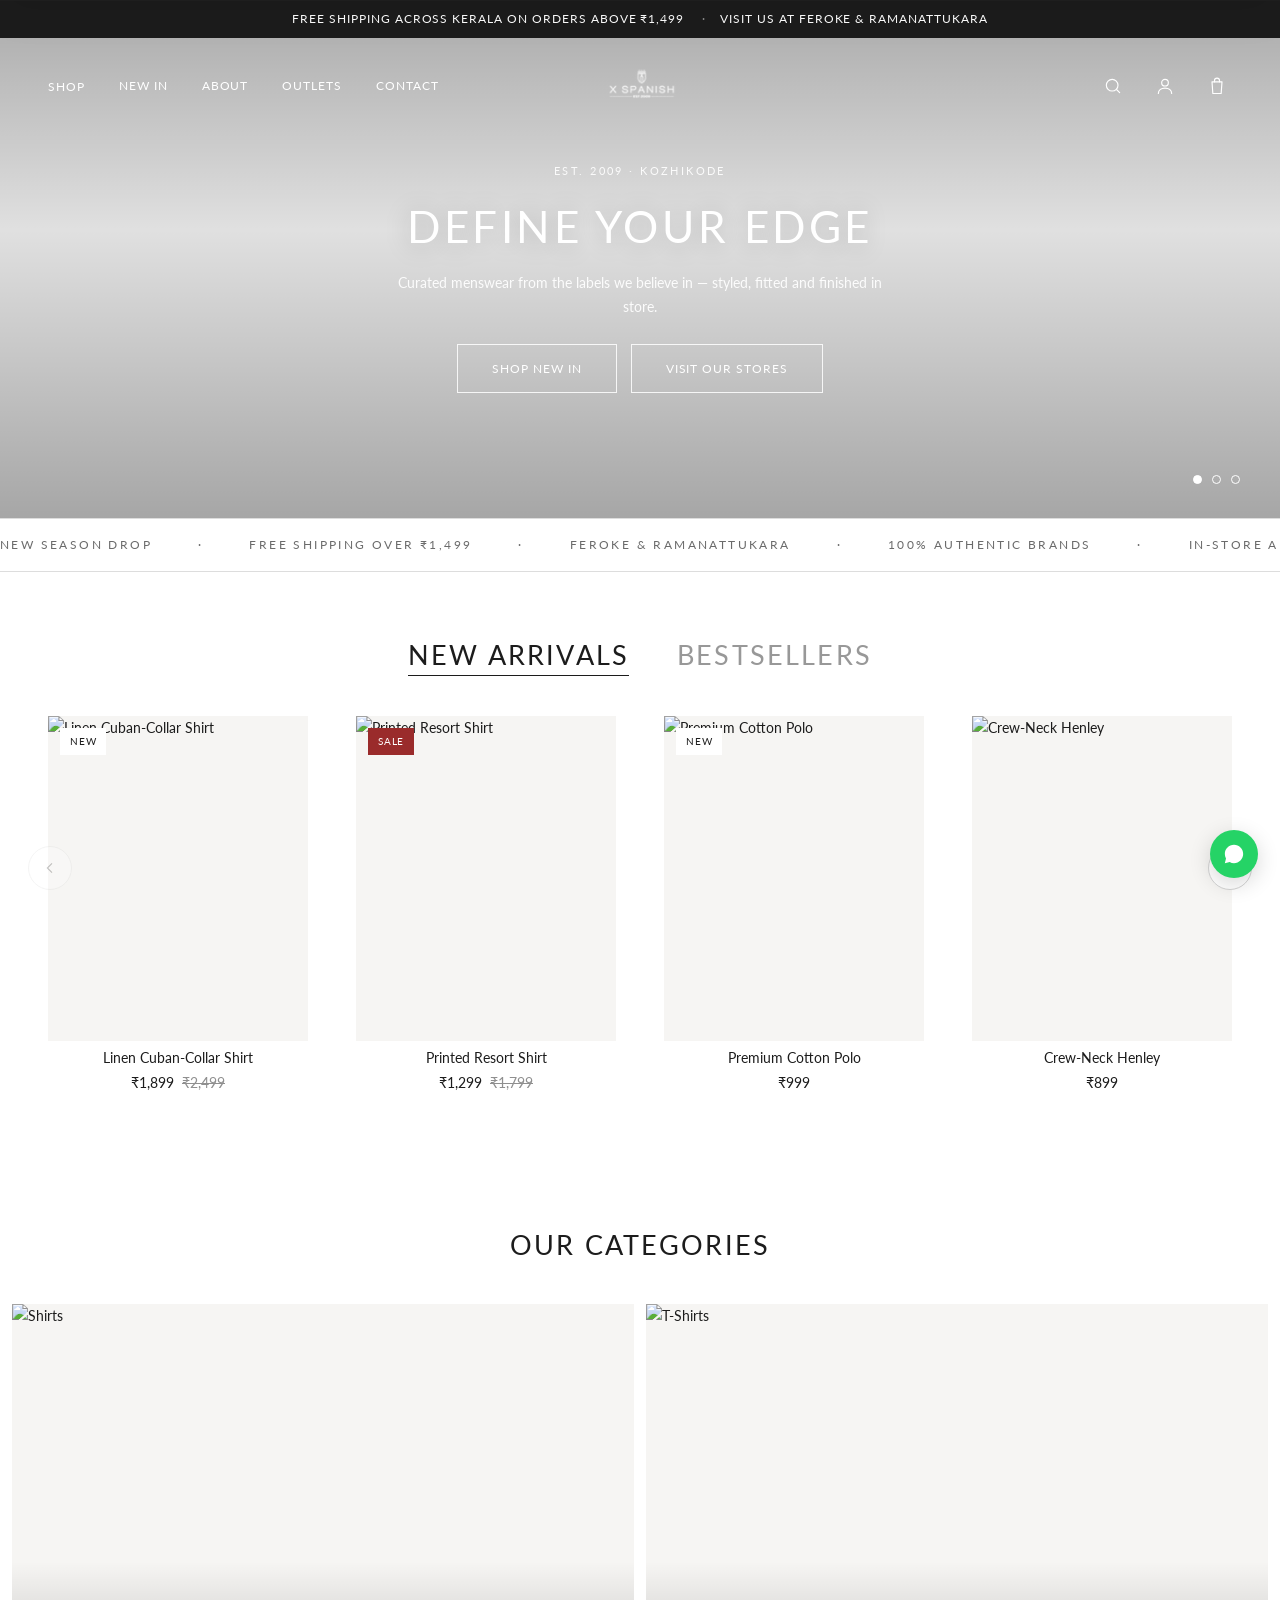
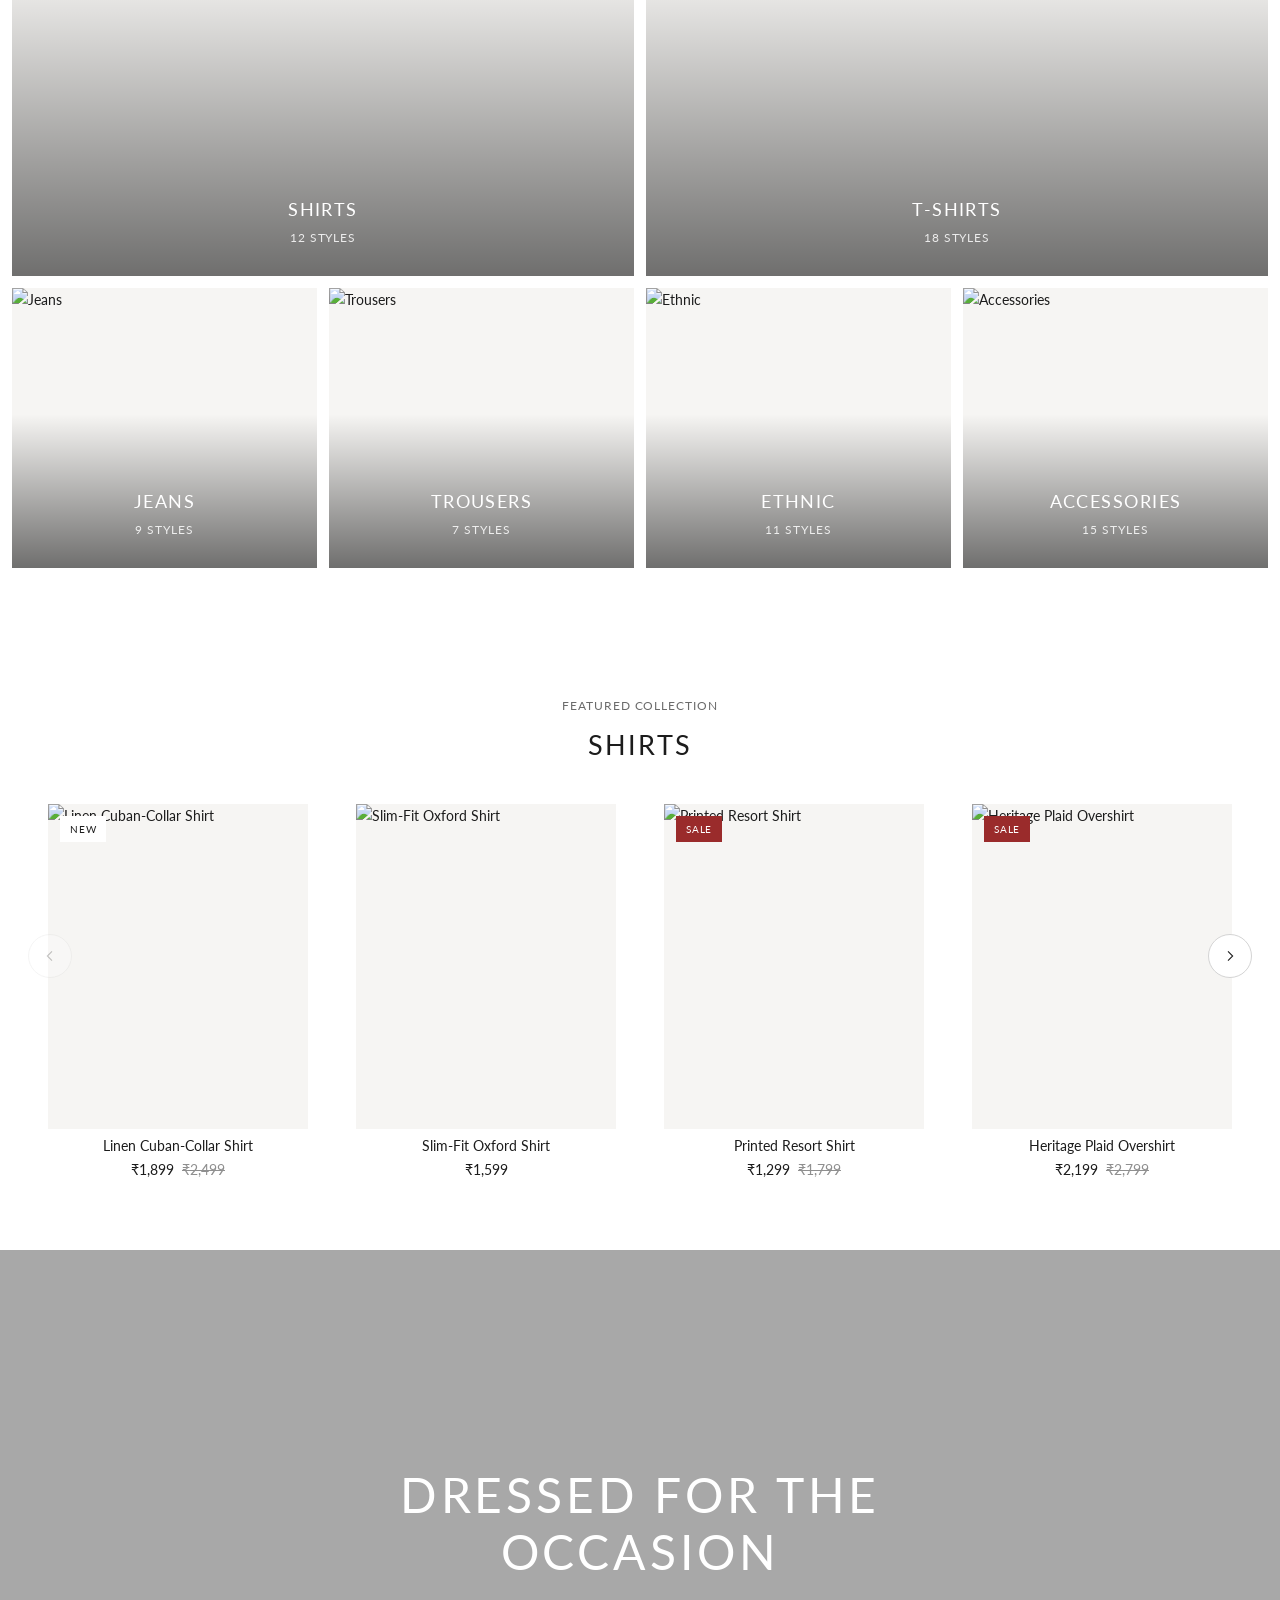
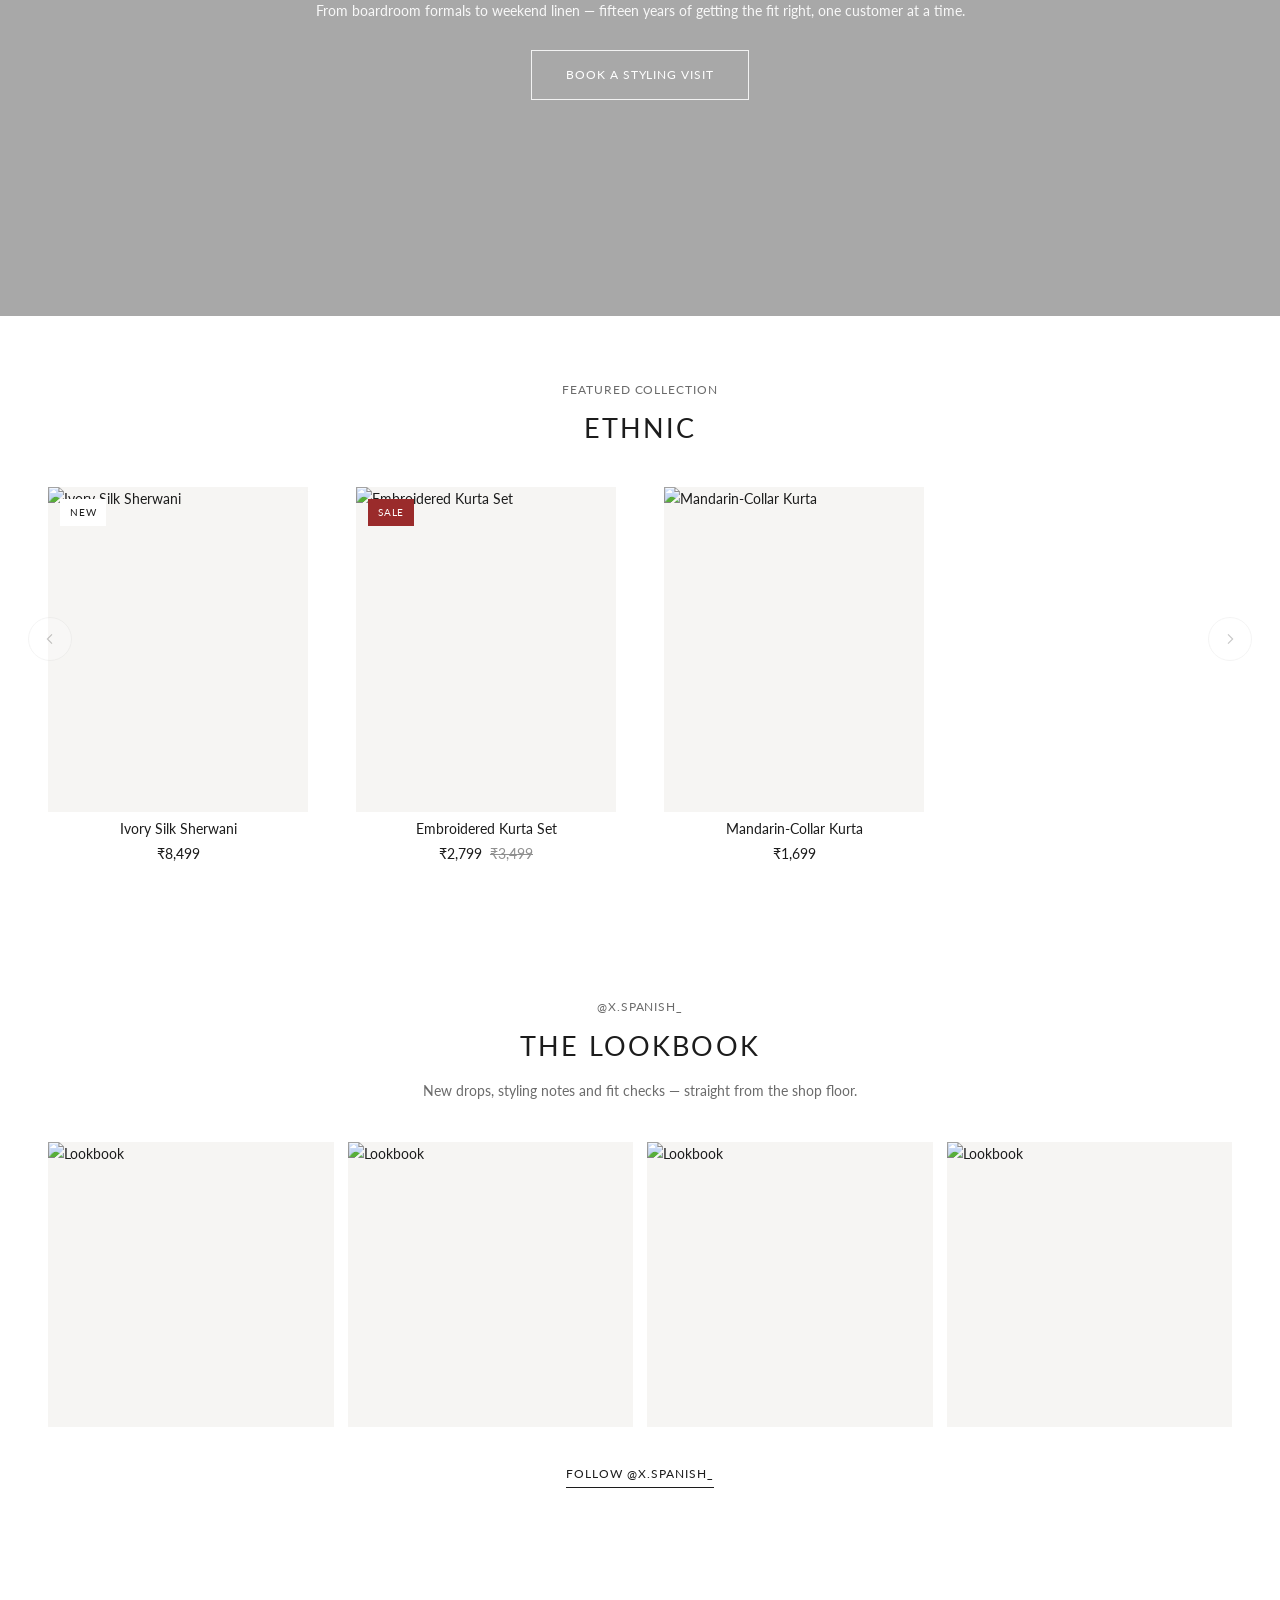
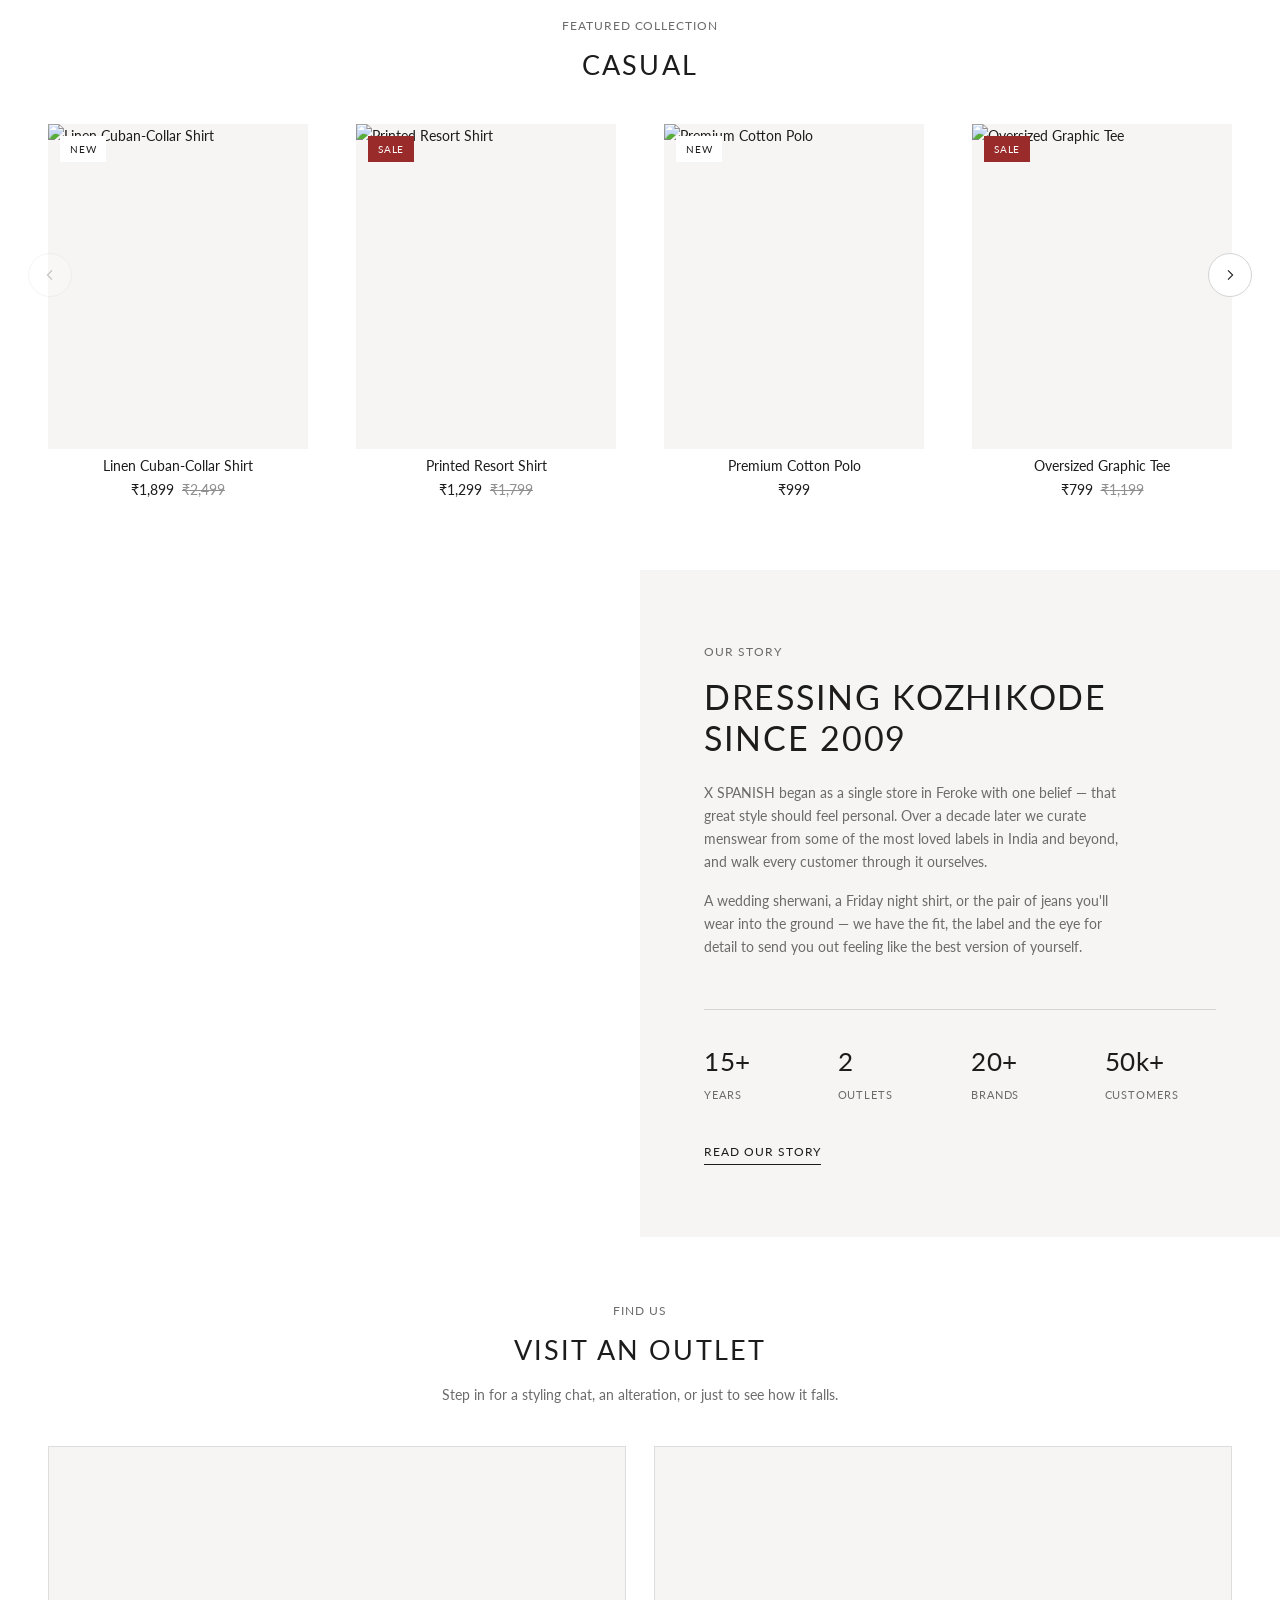
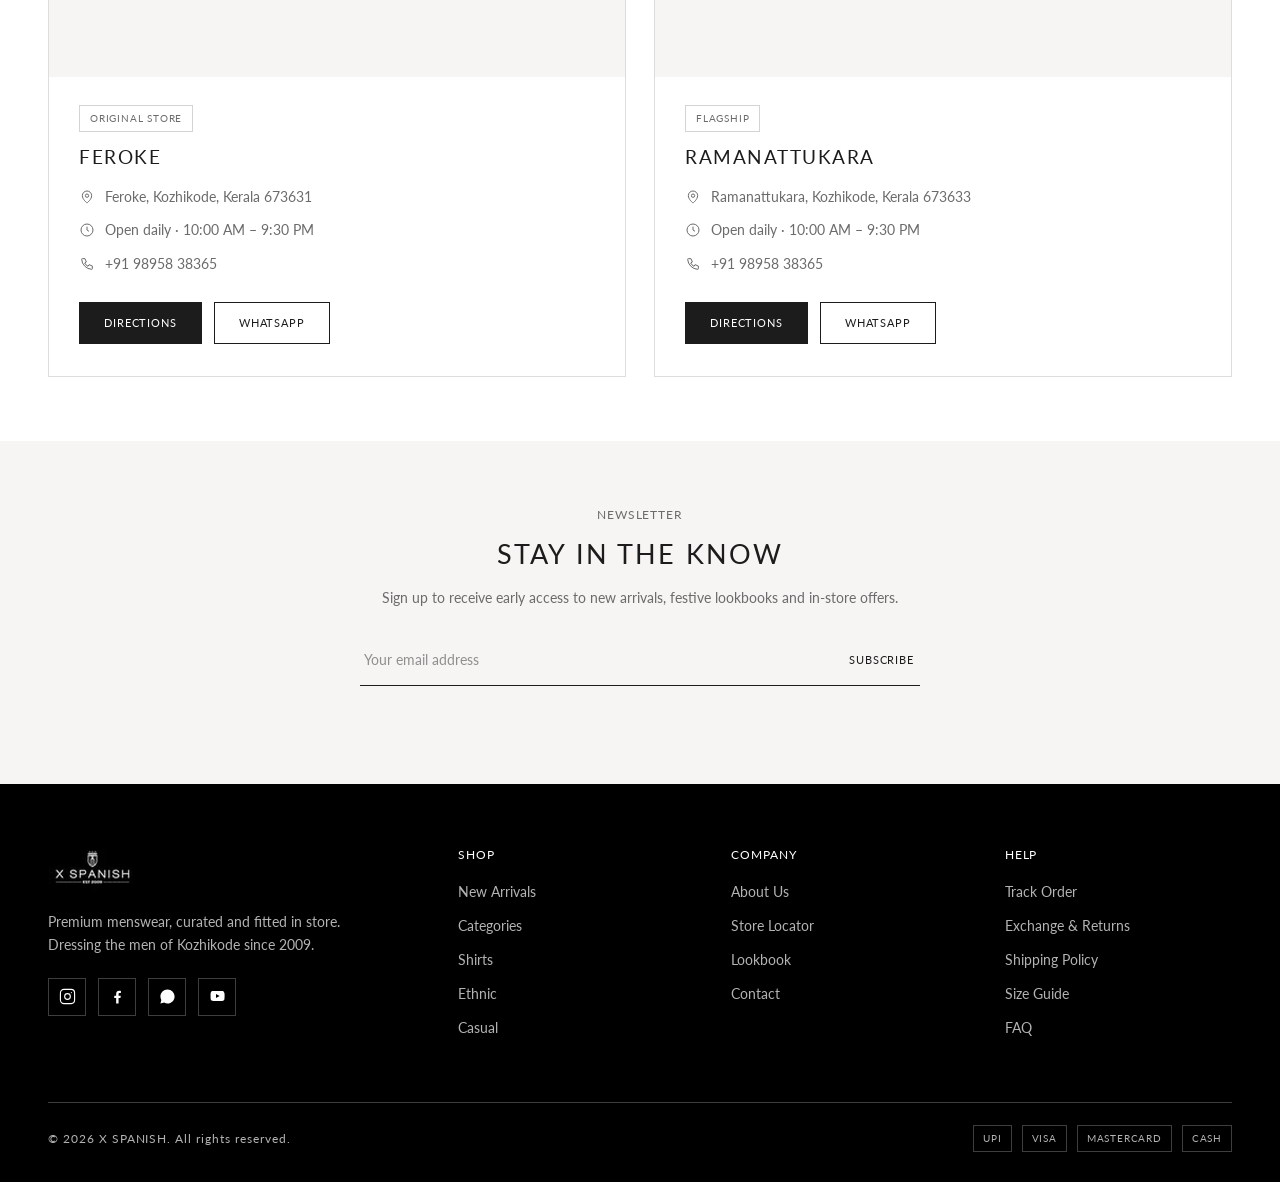
==== commit 2b2c62c1: "Correct the contact number to +91 98958 38365 Replace the previous number across all 16 references —" ====
--- a/index.html
+++ b/index.html
@@ -95,7 +95,7 @@
         <li><a href="#contact">Contact</a></li>
     </ul>
     <div class="mobile-nav__foot">
-        <a href="tel:+918089838365">+91 80898 38365</a>
+        <a href="tel:+919895838365">+91 98958 38365</a>
         <a href="mailto:fashion@xspanish.in">fashion@xspanish.in</a>
     </div>
 </nav>
@@ -366,12 +366,12 @@
                         </li>
                         <li>
                             <svg viewBox="0 0 24 24" aria-hidden="true"><path d="M5 4h4l2 5-2.5 1.5a12 12 0 0 0 5 5L15 13l5 2v4a1 1 0 0 1-1 1A16 16 0 0 1 4 5a1 1 0 0 1 1-1Z"/></svg>
-                            <a href="tel:+918089838365">+91 80898 38365</a>
+                            <a href="tel:+919895838365">+91 98958 38365</a>
                         </li>
                     </ul>
                     <div class="outlet__actions">
                         <a class="btn btn--sm" target="_blank" rel="noopener" href="https://www.google.com/maps/dir/?api=1&destination=Feroke,Kozhikode,Kerala">Directions</a>
-                        <a class="btn btn--outline btn--sm" target="_blank" rel="noopener" href="https://wa.me/918089838365">WhatsApp</a>
+                        <a class="btn btn--outline btn--sm" target="_blank" rel="noopener" href="https://wa.me/919895838365">WhatsApp</a>
                     </div>
                 </div>
             </article>
@@ -395,12 +395,12 @@
                         </li>
                         <li>
                             <svg viewBox="0 0 24 24" aria-hidden="true"><path d="M5 4h4l2 5-2.5 1.5a12 12 0 0 0 5 5L15 13l5 2v4a1 1 0 0 1-1 1A16 16 0 0 1 4 5a1 1 0 0 1 1-1Z"/></svg>
-                            <a href="tel:+918089838365">+91 80898 38365</a>
+                            <a href="tel:+919895838365">+91 98958 38365</a>
                         </li>
                     </ul>
                     <div class="outlet__actions">
                         <a class="btn btn--sm" target="_blank" rel="noopener" href="https://www.google.com/maps/dir/?api=1&destination=Ramanattukara,Kozhikode,Kerala">Directions</a>
-                        <a class="btn btn--outline btn--sm" target="_blank" rel="noopener" href="https://wa.me/918089838365">WhatsApp</a>
+                        <a class="btn btn--outline btn--sm" target="_blank" rel="noopener" href="https://wa.me/919895838365">WhatsApp</a>
                     </div>
                 </div>
             </article>
@@ -438,7 +438,7 @@
                     <a href="https://www.facebook.com/xspanish/" target="_blank" rel="noopener" aria-label="Facebook">
                         <svg viewBox="0 0 24 24" fill="currentColor" aria-hidden="true"><path d="M13.5 22v-8h2.7l.4-3.2h-3.1V8.7c0-.9.3-1.6 1.6-1.6h1.7V4.2c-.3 0-1.3-.2-2.5-.2-2.5 0-4.2 1.5-4.2 4.3v2.5H7.4V14h2.7v8h3.4z"/></svg>
                     </a>
-                    <a href="https://wa.me/918089838365" target="_blank" rel="noopener" aria-label="WhatsApp">
+                    <a href="https://wa.me/919895838365" target="_blank" rel="noopener" aria-label="WhatsApp">
                         <svg viewBox="0 0 24 24" fill="currentColor" aria-hidden="true"><path d="M17.47 14.38c-.3-.15-1.74-.86-2-.96-.27-.1-.47-.15-.67.15s-.77.96-.94 1.16c-.18.2-.35.22-.65.07-.3-.15-1.25-.46-2.38-1.47-.88-.79-1.48-1.76-1.65-2.06-.18-.3-.02-.46.13-.61.13-.13.3-.35.45-.52.15-.18.2-.3.3-.5.1-.2.05-.37-.02-.52-.07-.15-.67-1.62-.92-2.22-.24-.58-.49-.5-.67-.5h-.57c-.2 0-.52.07-.79.37-.27.3-1.04 1.02-1.04 2.49 0 1.47 1.07 2.89 1.22 3.09.15.2 2.11 3.22 5.11 4.51.71.31 1.27.49 1.7.63.71.23 1.36.2 1.87.12.57-.08 1.74-.71 1.99-1.4.25-.69.25-1.27.17-1.4-.07-.13-.27-.2-.57-.35zM12 2C6.48 2 2 6.48 2 12c0 1.76.46 3.41 1.27 4.84L2 22l5.32-1.39A9.95 9.95 0 0 0 12 22c5.52 0 10-4.48 10-10S17.52 2 12 2z"/></svg>
                     </a>
                     <a href="https://www.youtube.com/@xspanish" target="_blank" rel="noopener" aria-label="YouTube">
@@ -548,7 +548,7 @@
     <div class="cart-drawer__body" id="cartBody"></div>
     <div class="cart-drawer__foot" id="cartFoot" hidden>
         <div class="cart-total"><span>Subtotal</span><strong id="cartTotal">&#8377;0</strong></div>
-        <a class="btn btn--block" href="https://wa.me/918089838365" target="_blank" rel="noopener">Checkout on WhatsApp</a>
+        <a class="btn btn--block" id="checkoutBtn" href="https://wa.me/919895838365" target="_blank" rel="noopener">Checkout on WhatsApp</a>
         <p class="cart-note">Taxes included. Shipping calculated at checkout.</p>
     </div>
 </aside>
@@ -556,13 +556,15 @@
 <div class="overlay" id="overlay"></div>
 
 <!-- ===== Floating ===== -->
-<a href="https://wa.me/918089838365" class="fab fab--whatsapp" target="_blank" rel="noopener" aria-label="Chat on WhatsApp">
+<a href="https://wa.me/919895838365" class="fab fab--whatsapp" target="_blank" rel="noopener" aria-label="Chat on WhatsApp">
     <svg viewBox="0 0 24 24" fill="currentColor" aria-hidden="true"><path d="M17.47 14.38c-.3-.15-1.74-.86-2-.96-.27-.1-.47-.15-.67.15s-.77.96-.94 1.16c-.18.2-.35.22-.65.07-.3-.15-1.25-.46-2.38-1.47-.88-.79-1.48-1.76-1.65-2.06-.18-.3-.02-.46.13-.61.13-.13.3-.35.45-.52.15-.18.2-.3.3-.5.1-.2.05-.37-.02-.52-.07-.15-.67-1.62-.92-2.22-.24-.58-.49-.5-.67-.5h-.57c-.2 0-.52.07-.79.37-.27.3-1.04 1.02-1.04 2.49 0 1.47 1.07 2.89 1.22 3.09.15.2 2.11 3.22 5.11 4.51.71.31 1.27.49 1.7.63.71.23 1.36.2 1.87.12.57-.08 1.74-.71 1.99-1.4.25-.69.25-1.27.17-1.4-.07-.13-.27-.2-.57-.35zM12 2C6.48 2 2 6.48 2 12c0 1.76.46 3.41 1.27 4.84L2 22l5.32-1.39A9.95 9.95 0 0 0 12 22c5.52 0 10-4.48 10-10S17.52 2 12 2z"/></svg>
 </a>
 <button class="fab fab--top" id="backToTop" aria-label="Back to top">
     <svg viewBox="0 0 24 24" fill="none" stroke="currentColor" stroke-width="1.6" stroke-linecap="round" aria-hidden="true"><path d="M12 19V5"/><path d="m5 12 7-7 7 7"/></svg>
 </button>
 
+<script src="config.js"></script>
+<script src="api.js"></script>
 <script src="script.js"></script>
 </body>
 </html>
--- a/style.css
+++ b/style.css
@@ -849,11 +849,18 @@
     transform: scale(1.05);
 }
 
-.product-card__badge {
+.product-card__badges {
     position: absolute;
     top: 12px;
     left: 12px;
     z-index: 2;
+    display: flex;
+    flex-direction: column;
+    align-items: flex-start;
+    gap: 5px;
+}
+
+.product-card__badge {
     background: #fff;
     font-size: 10px;
     letter-spacing: var(--ls-wide);
@@ -863,6 +870,11 @@
 
 .product-card__badge--sale {
     background: var(--sale);
+    color: #fff;
+}
+
+.product-card__badge--new {
+    background: var(--text);
     color: #fff;
 }
 
@@ -907,6 +919,16 @@
 
 .product-card:hover .product-card__wish {
     opacity: 1;
+}
+
+/* Touch devices have no hover, so reveal-on-hover controls would never
+   be reachable. Show them permanently there instead. */
+@media (hover: none) {
+    .product-card__quick,
+    .product-card__wish {
+        opacity: 1;
+        transform: none;
+    }
 }
 
 .product-card__wish svg {
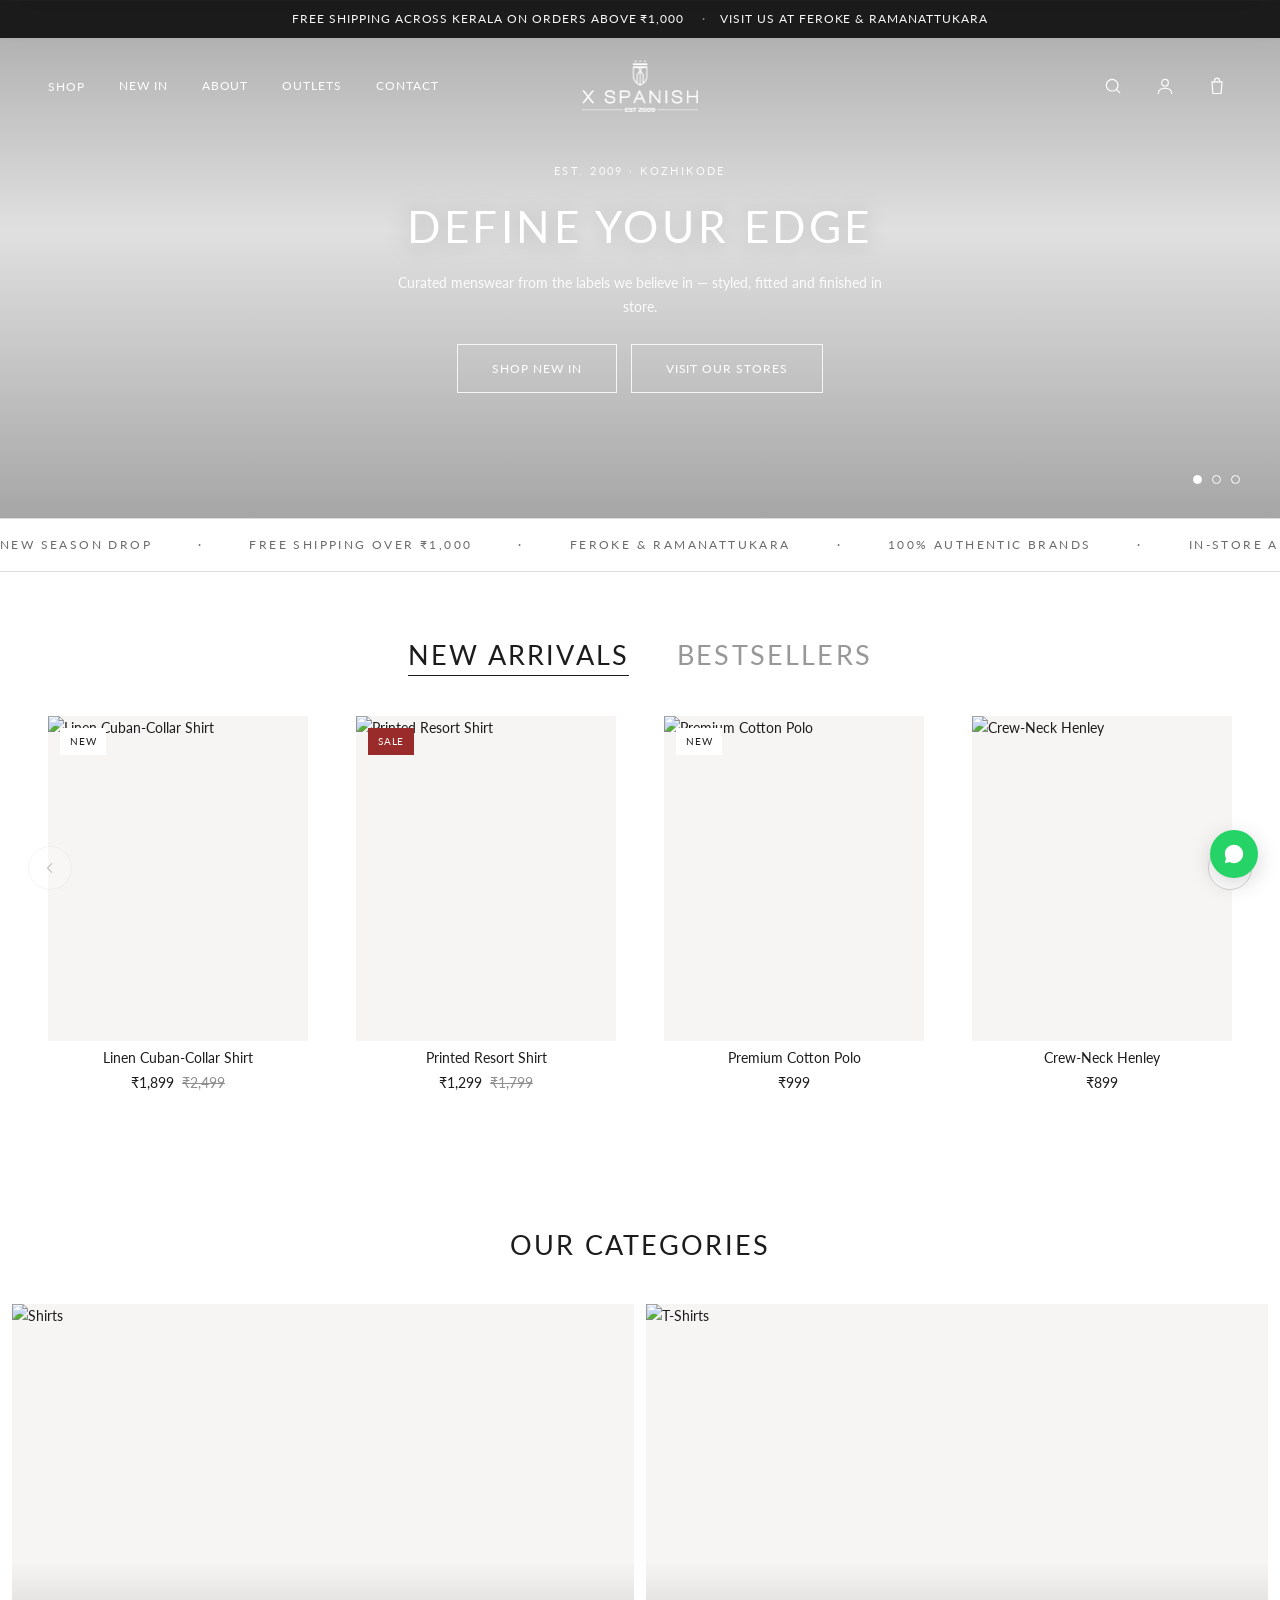
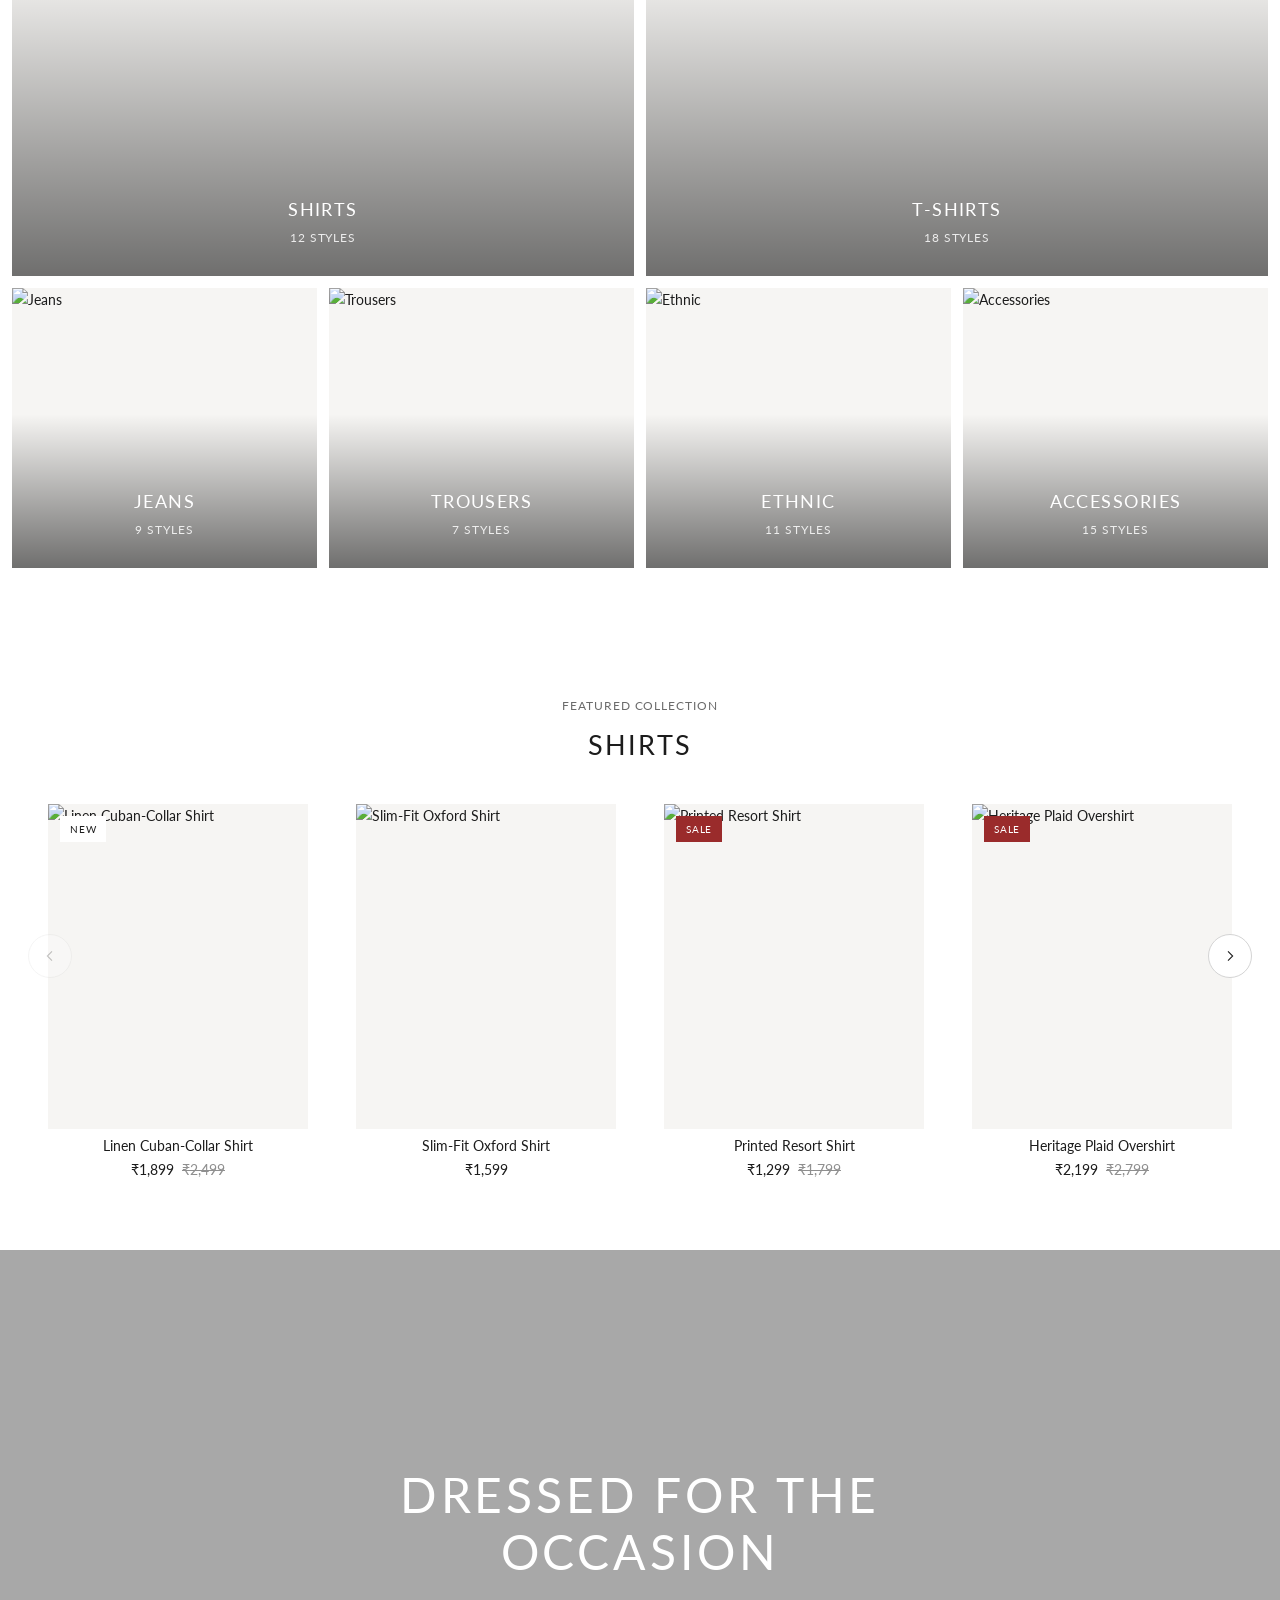
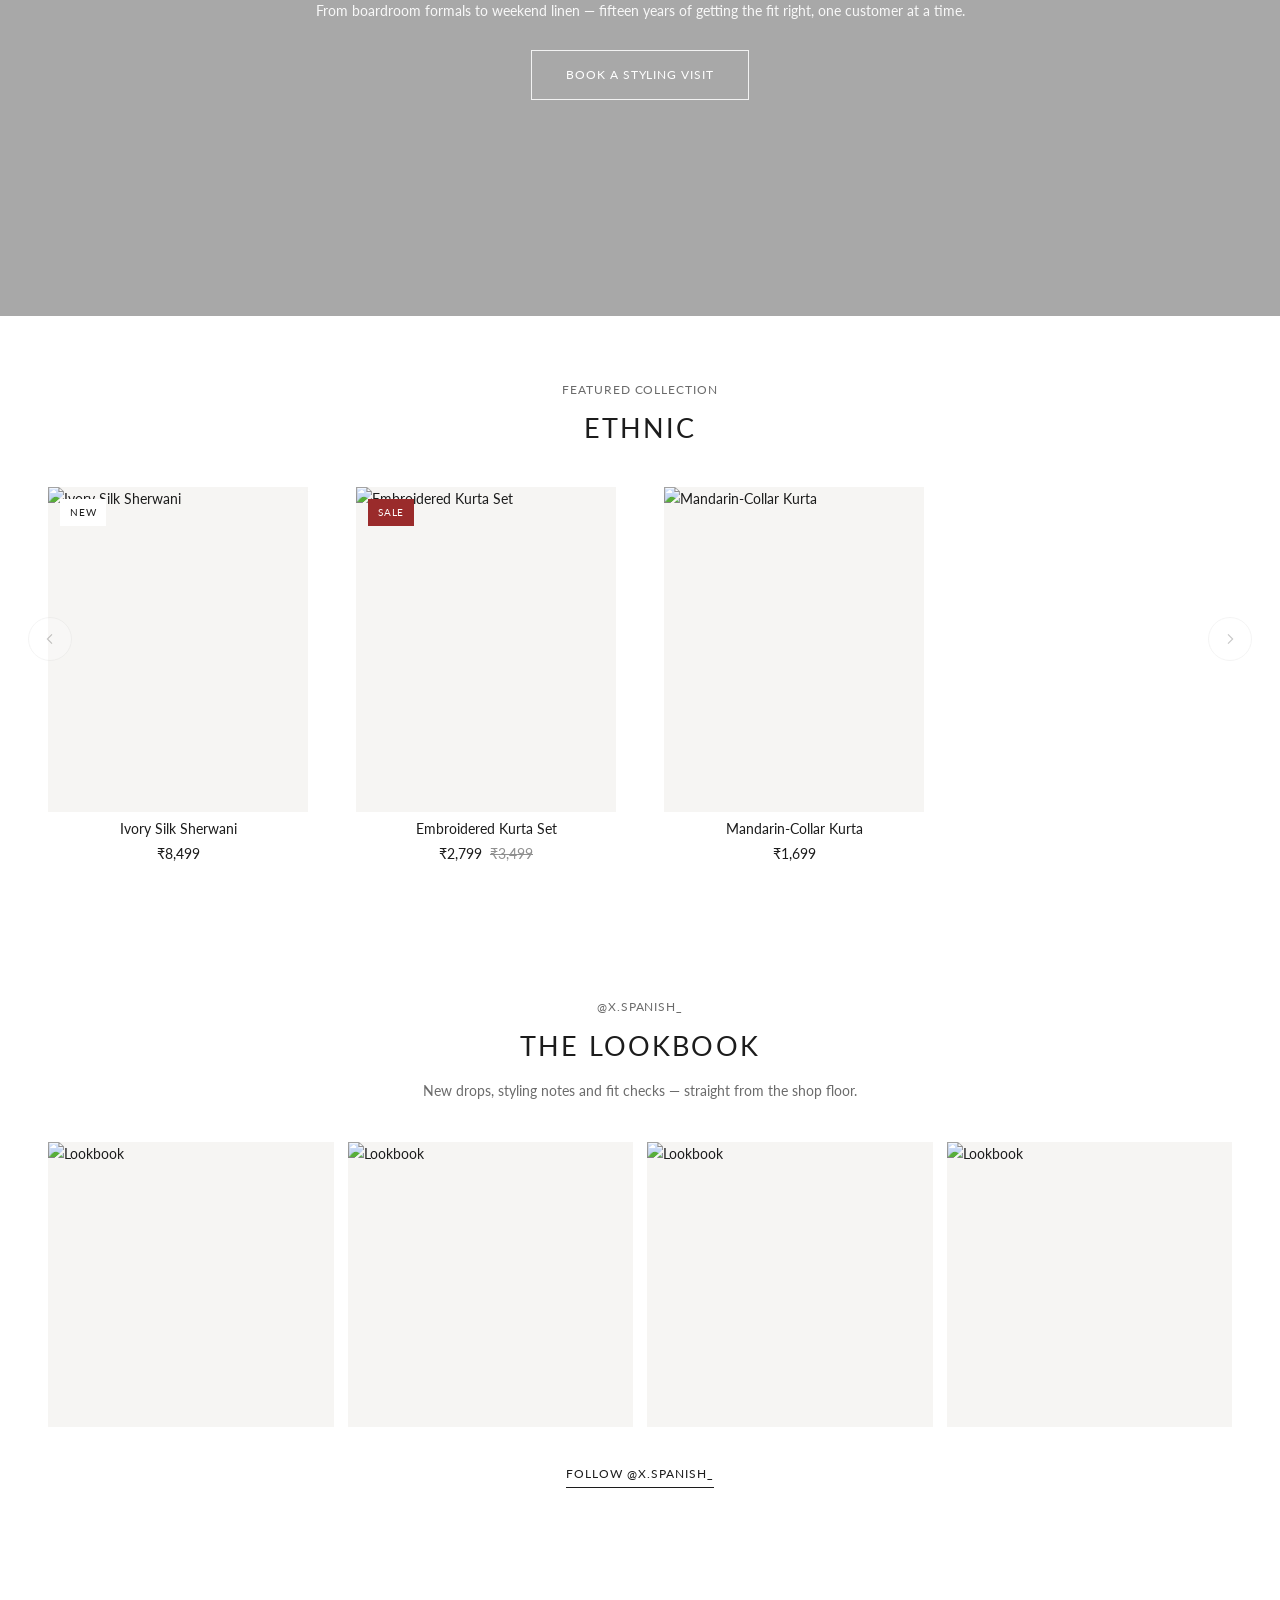
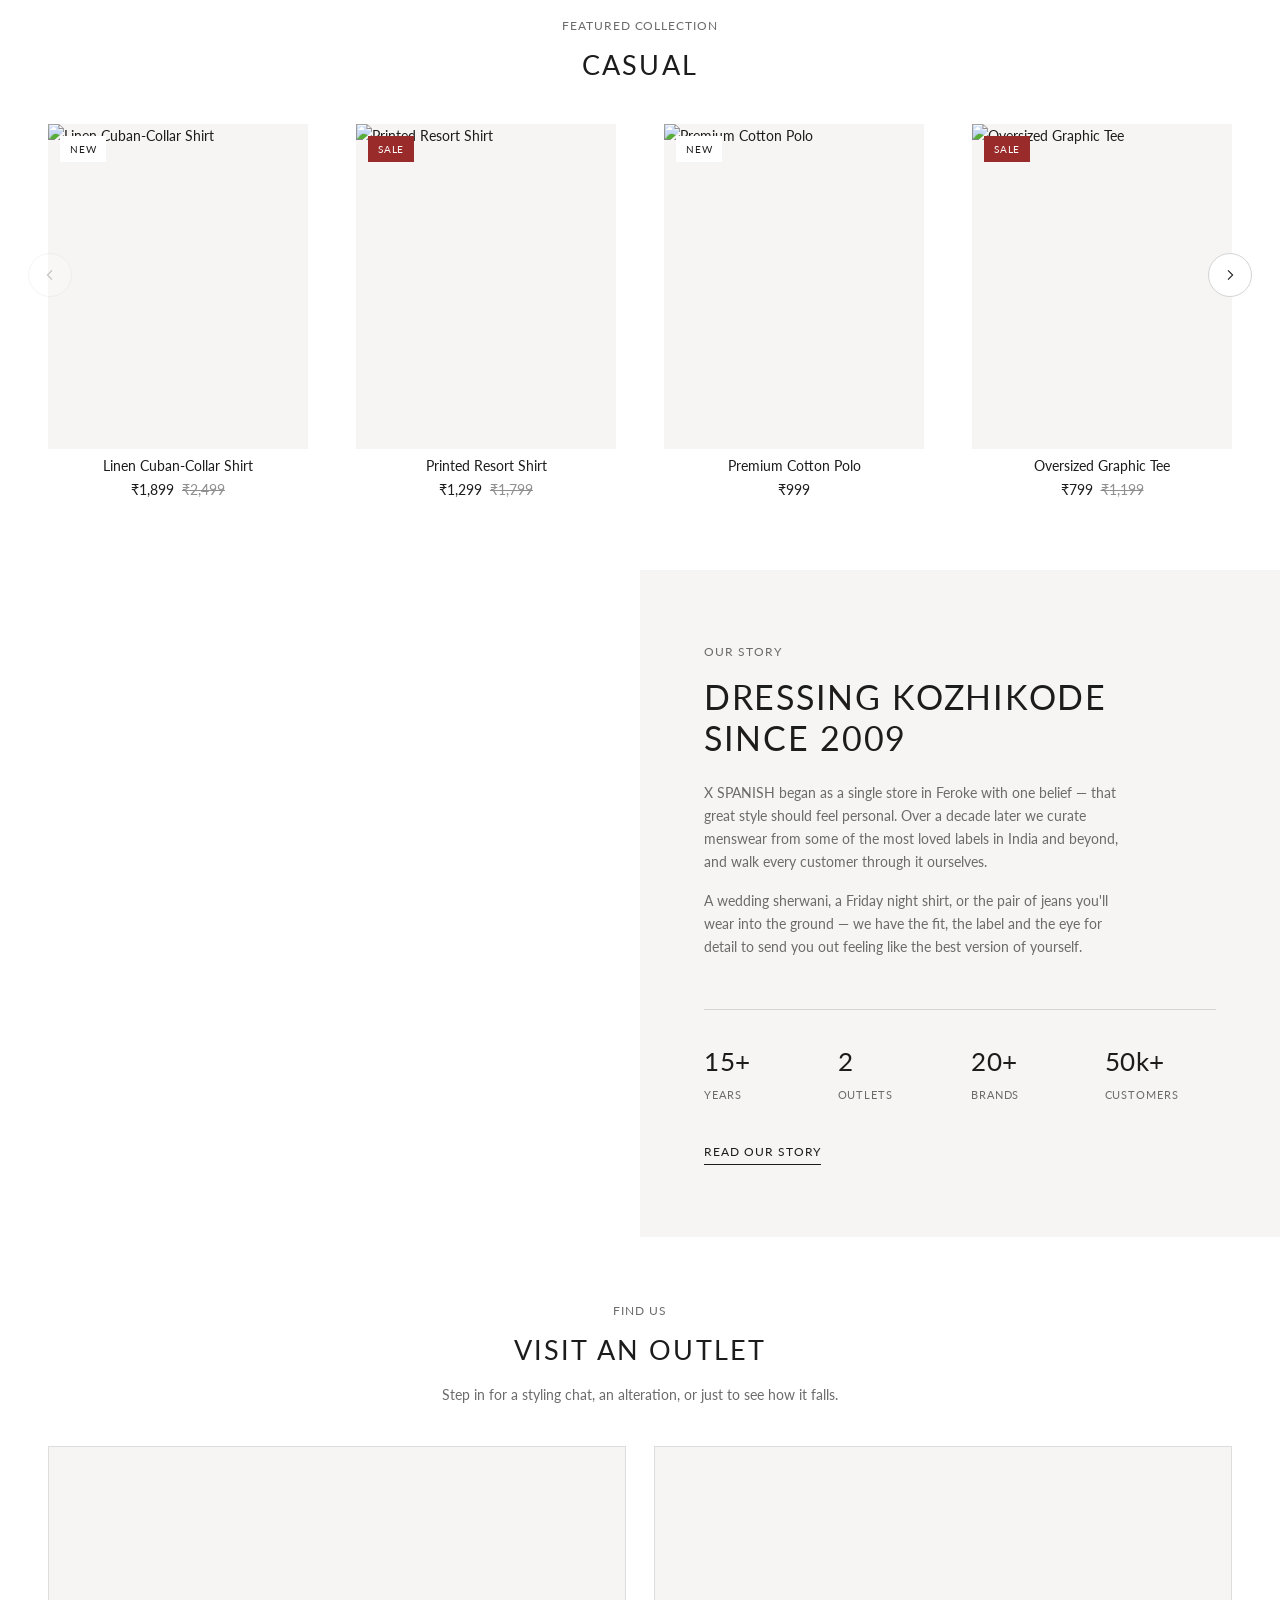
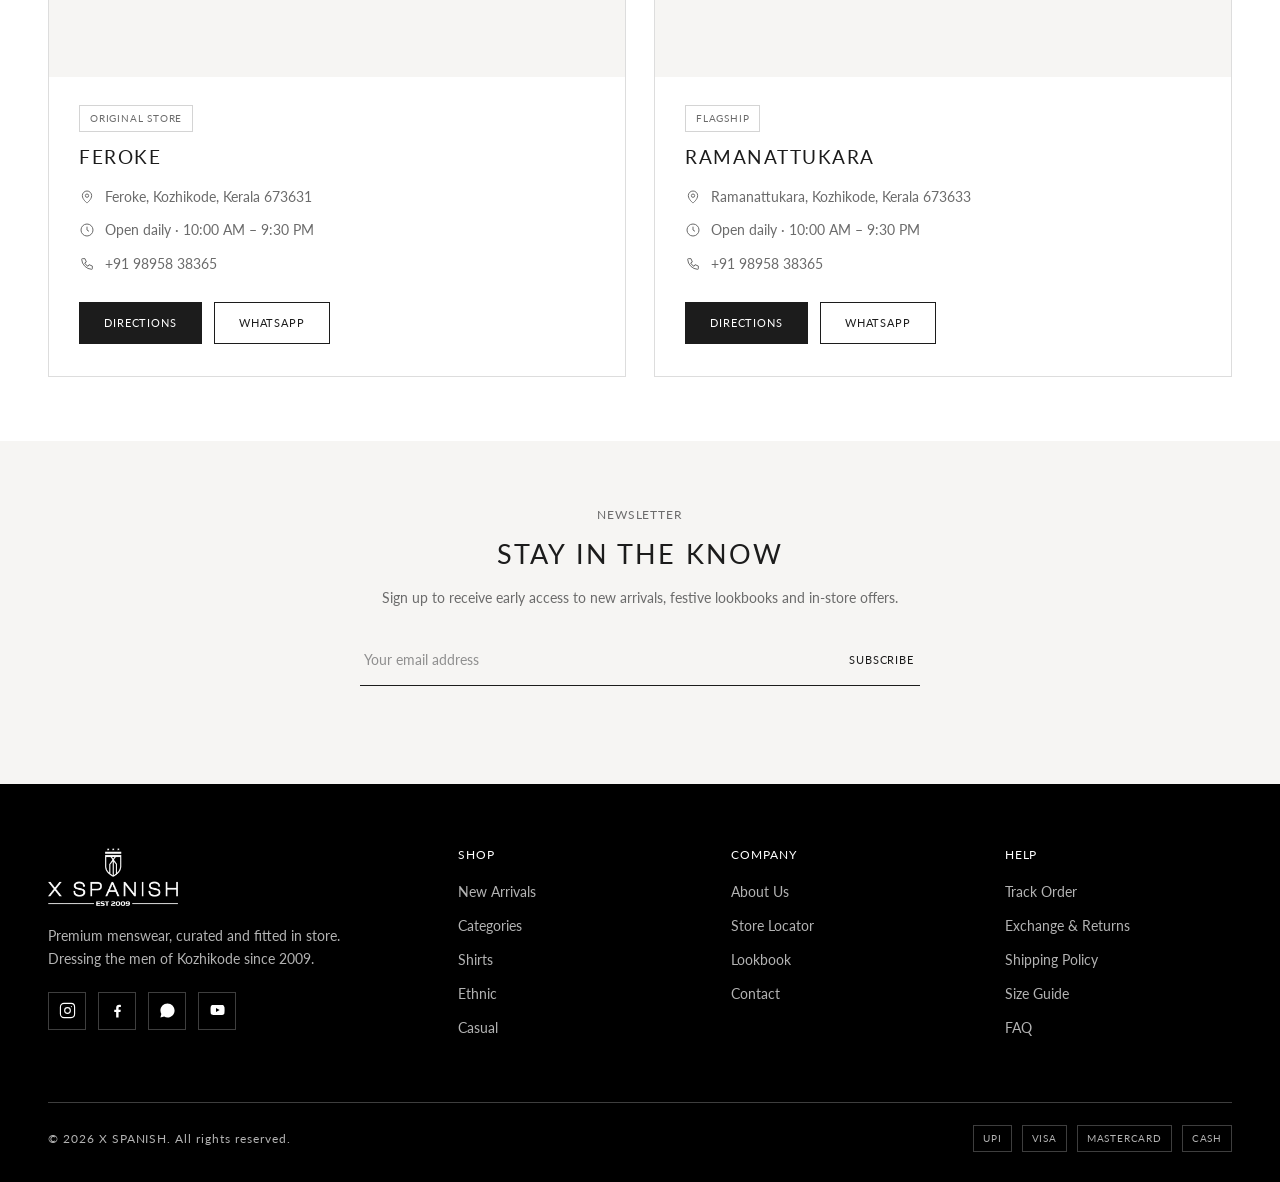
==== commit 5bb7fc07: "Drop free shipping threshold to Rs.1,000 and shrink the hero CTA Update the threshold in all three p" ====
--- a/index.html
+++ b/index.html
@@ -20,7 +20,7 @@
 
 <!-- ===== Announcement ===== -->
 <div class="announcement" id="announcement">
-    <span>Free shipping across Kerala on orders above &#8377;1,499</span>
+    <span>Free shipping across Kerala on orders above &#8377;1,000</span>
     <span>Visit us at Feroke &amp; Ramanattukara</span>
 </div>
 
@@ -138,7 +138,7 @@
 <div class="marquee" aria-hidden="true">
     <div class="marquee__track" id="marqueeTrack">
         <span>New Season Drop</span><span>&middot;</span>
-        <span>Free Shipping Over &#8377;1,499</span><span>&middot;</span>
+        <span>Free Shipping Over &#8377;1,000</span><span>&middot;</span>
         <span>Feroke &amp; Ramanattukara</span><span>&middot;</span>
         <span>100% Authentic Brands</span><span>&middot;</span>
         <span>In-Store Alterations</span><span>&middot;</span>
@@ -531,7 +531,7 @@
             </div>
 
             <ul class="modal__meta">
-                <li><svg viewBox="0 0 24 24" aria-hidden="true"><path d="M3 7h11v9H3zM14 10h4l3 3v3h-7z"/><circle cx="7" cy="18" r="1.6"/><circle cx="17" cy="18" r="1.6"/></svg> Free shipping over &#8377;1,499</li>
+                <li><svg viewBox="0 0 24 24" aria-hidden="true"><path d="M3 7h11v9H3zM14 10h4l3 3v3h-7z"/><circle cx="7" cy="18" r="1.6"/><circle cx="17" cy="18" r="1.6"/></svg> Free shipping over &#8377;1,000</li>
                 <li><svg viewBox="0 0 24 24" aria-hidden="true"><path d="M3 12a9 9 0 1 0 3-6.7"/><path d="M3 4v4h4"/></svg> 7-day easy exchange</li>
                 <li><svg viewBox="0 0 24 24" aria-hidden="true"><path d="M12 3l7 3v6c0 4.5-3 7.5-7 9-4-1.5-7-4.5-7-9V6l7-3Z"/><path d="m9 12 2 2 4-4"/></svg> 100% authentic brands</li>
             </ul>
--- a/style.css
+++ b/style.css
@@ -382,7 +382,7 @@
 }
 
 .header__logo img {
-    height: 38px;
+    height: 52px;
     width: auto;
 }
 
@@ -516,7 +516,8 @@
 }
 
 .mobile-nav__head img {
-    height: 34px;
+    height: 44px;
+    width: auto;
 }
 
 .mobile-nav__list {
@@ -1366,7 +1367,8 @@
 }
 
 .footer__logo img {
-    height: 44px;
+    height: 58px;
+    width: auto;
     margin-bottom: 18px;
 }
 
@@ -2058,9 +2060,19 @@
         padding: 40px 0;
     }
 
+    /* Reference gutter is 20px on mobile, not 24 */
+    :root {
+        --gutter: 20px;
+    }
+
+    /* Carousel runs off the right edge instead of stopping at the gutter:
+       negative margin cancels the container padding, matching padding on
+       the track keeps the final card fully scrollable into view. */
     .carousel__track {
-        grid-auto-columns: calc((100% - 20px) / 2);
+        grid-auto-columns: 58vw;      /* reference measures 58.1vw */
         gap: 20px;
+        margin-right: calc(-1 * var(--gutter));
+        padding-right: var(--gutter);
     }
 
     .carousel__nav {
@@ -2076,12 +2088,66 @@
         gap: 20px;
     }
 
+    /* Reference sits both tabs on one line at ~20px; 27px wraps here */
     .tabs {
         gap: 26px;
+        margin-bottom: 30px;
+    }
+
+    .tab {
+        font-size: 20px;
+    }
+
+    /* Shorter bar, taller hero, and a single uncluttered message */
+    :root {
+        --header-h: 67px;
     }
 
     .hero {
-        height: 420px;
+        height: 520px;
+    }
+
+    .hero__eyebrow,
+    .hero__text {
+        display: none;
+    }
+
+    .hero__title {
+        font-size: 28px;
+    }
+
+    /* One compact outline CTA rather than two full-width buttons */
+    .hero__cta .btn:nth-child(2) {
+        display: none;
+    }
+
+    /* Reference CTA measures ~68x18pt with a ~9px label */
+    .hero__cta .btn {
+        padding: 3px 10px;
+        font-size: 9px;
+        position: relative;
+    }
+
+    /* Keep a 44pt tap target behind that small box — the visible size
+       matches the reference, the touchable area stays reachable. */
+    .hero__cta .btn::after {
+        content: '';
+        position: absolute;
+        left: 0;
+        right: 0;
+        top: 50%;
+        height: 44px;
+        transform: translateY(-50%);
+    }
+
+    /* The hidden subtitle used to provide this spacing */
+    .hero__cta {
+        margin-top: 18px;
+    }
+
+    /* Reference header carries burger, logo, search and bag only */
+    .header__actions > [aria-label="Account"] {
+        display: none;
     }
 
     .hero__dots {
@@ -2093,10 +2159,15 @@
         grid-template-columns: repeat(2, 1fr);
     }
 
-    .announcement span + span::before {
-        display: none;
-    }
-
+    .announcement {
+        font-size: 11px;
+        padding: 8px 14px;
+        white-space: nowrap;
+        overflow: hidden;
+        text-overflow: ellipsis;
+    }
+
+    .announcement span + span::before,
     .announcement span + span {
         display: none;
     }
@@ -2109,7 +2180,16 @@
 
 @media (max-width: 520px) {
     .header__logo img {
-        height: 32px;
+        height: 40px;
+    }
+
+    /* Reference: 20.1px with a 24px gap, both tabs on one line */
+    .tabs {
+        gap: 24px;
+    }
+
+    .tab {
+        font-size: 20px;
     }
 
     /* Full-width stack: feature cells 508px tall, the rest 248px */
@@ -2127,19 +2207,10 @@
         grid-row: span 2;
     }
 
-    .carousel__track {
-        grid-auto-columns: 67%;   /* 218px of the 327px inner width */
-    }
-
     .footer__grid {
         grid-template-columns: 1fr;
     }
 
-    .hero__cta {
-        flex-direction: column;
-        align-items: stretch;
-    }
-
     .qty-row {
         flex-direction: column;
     }
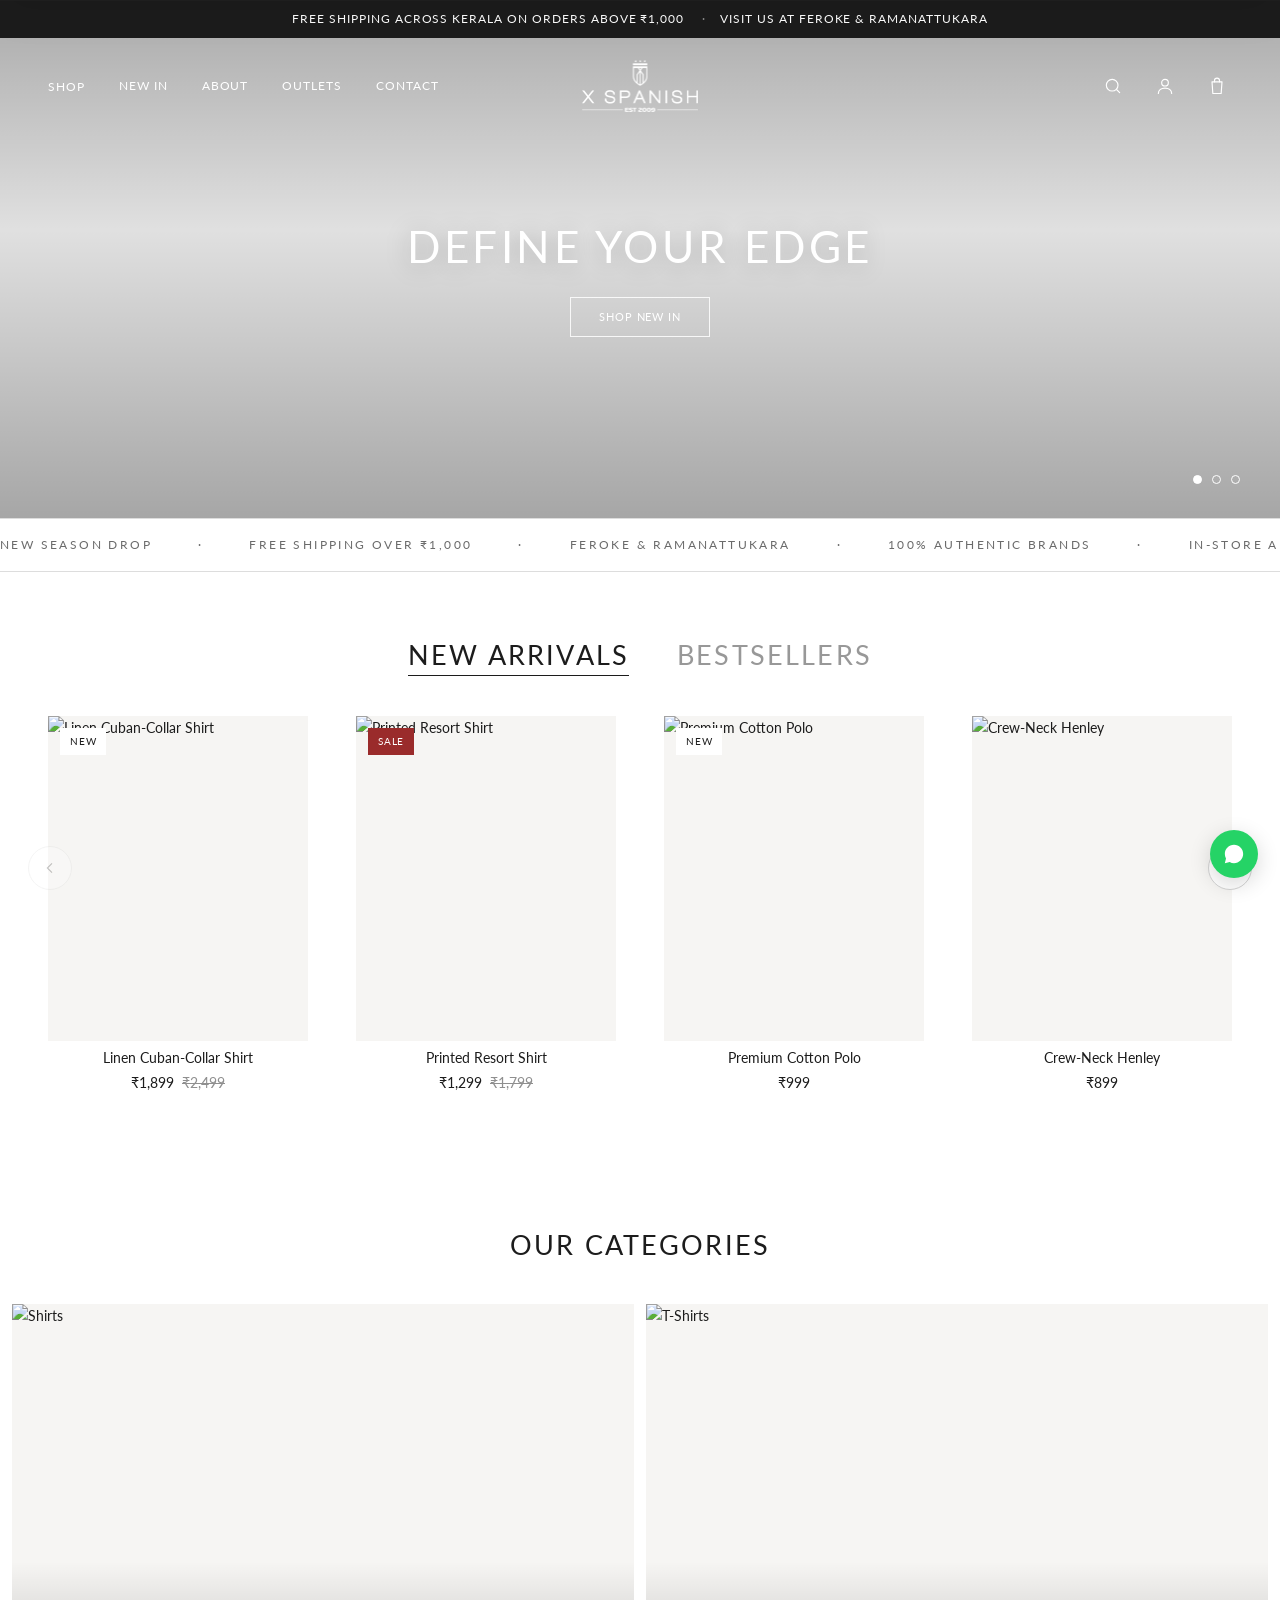
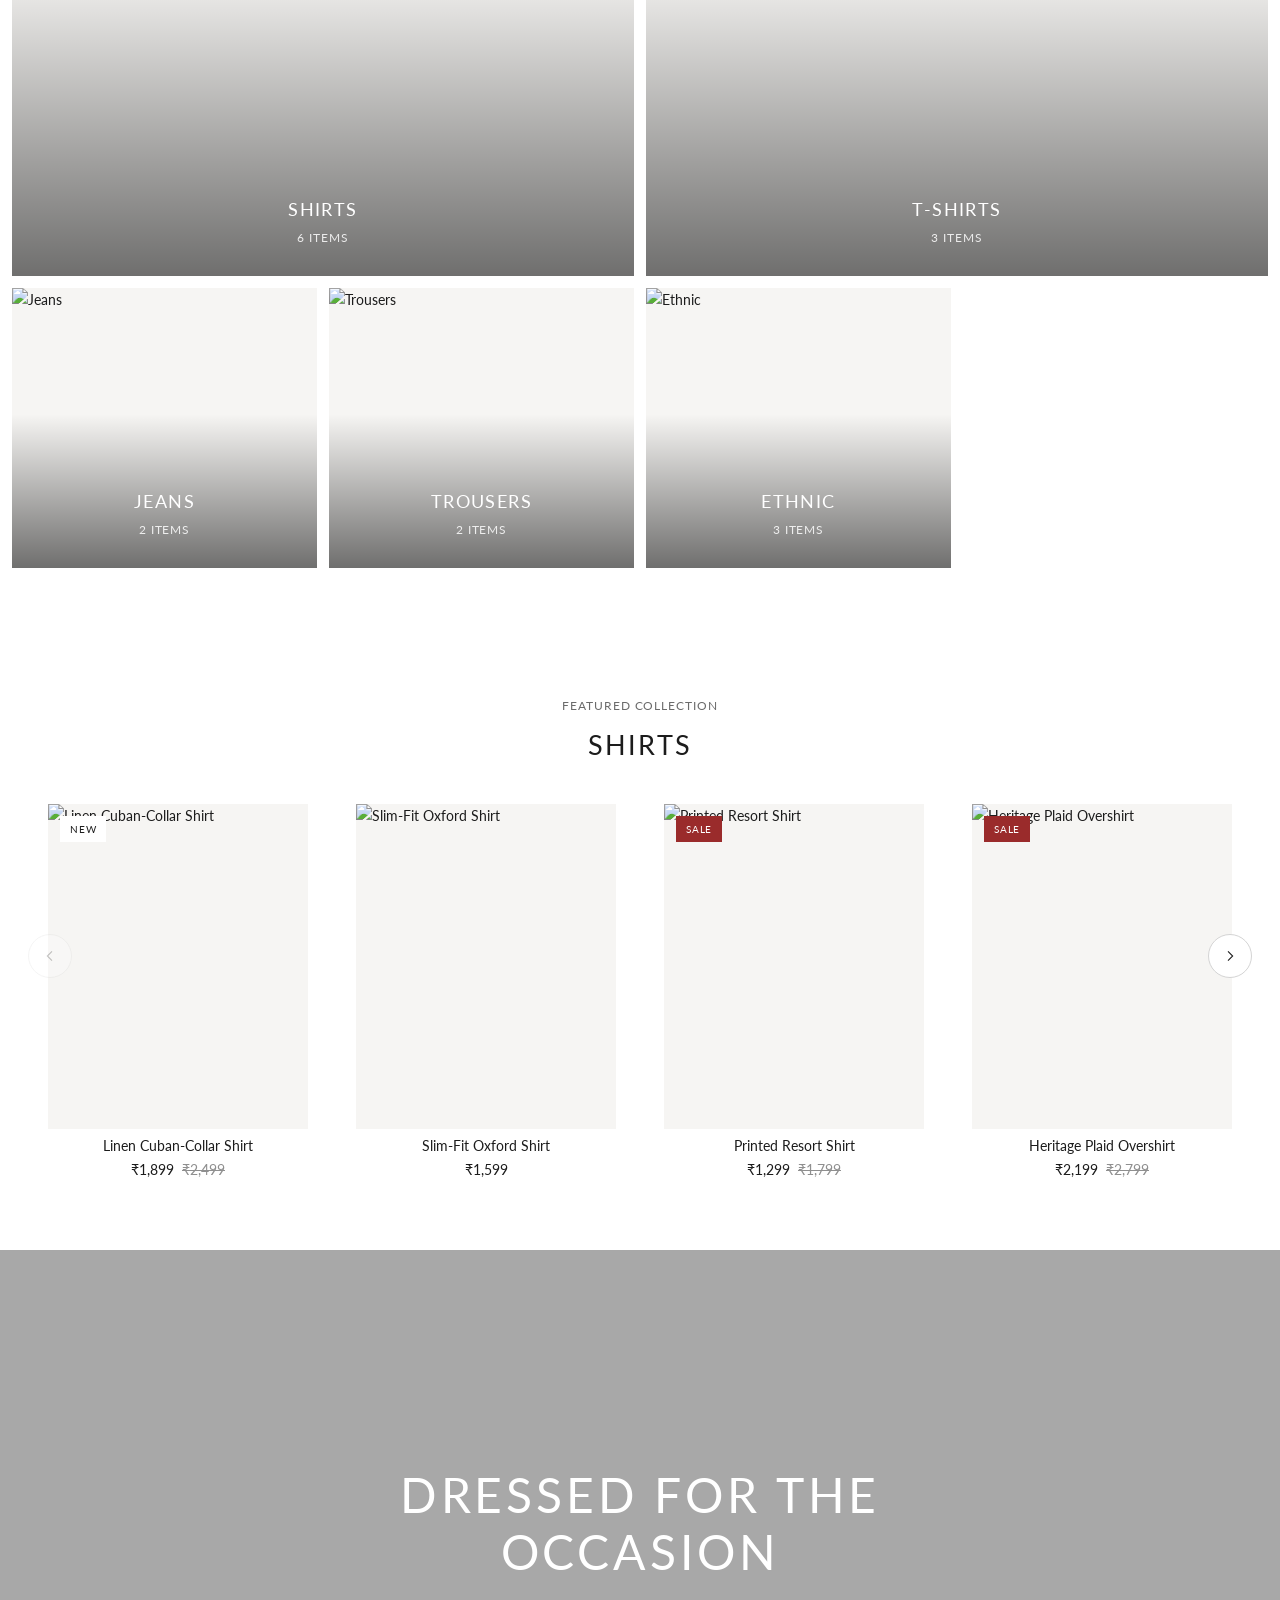
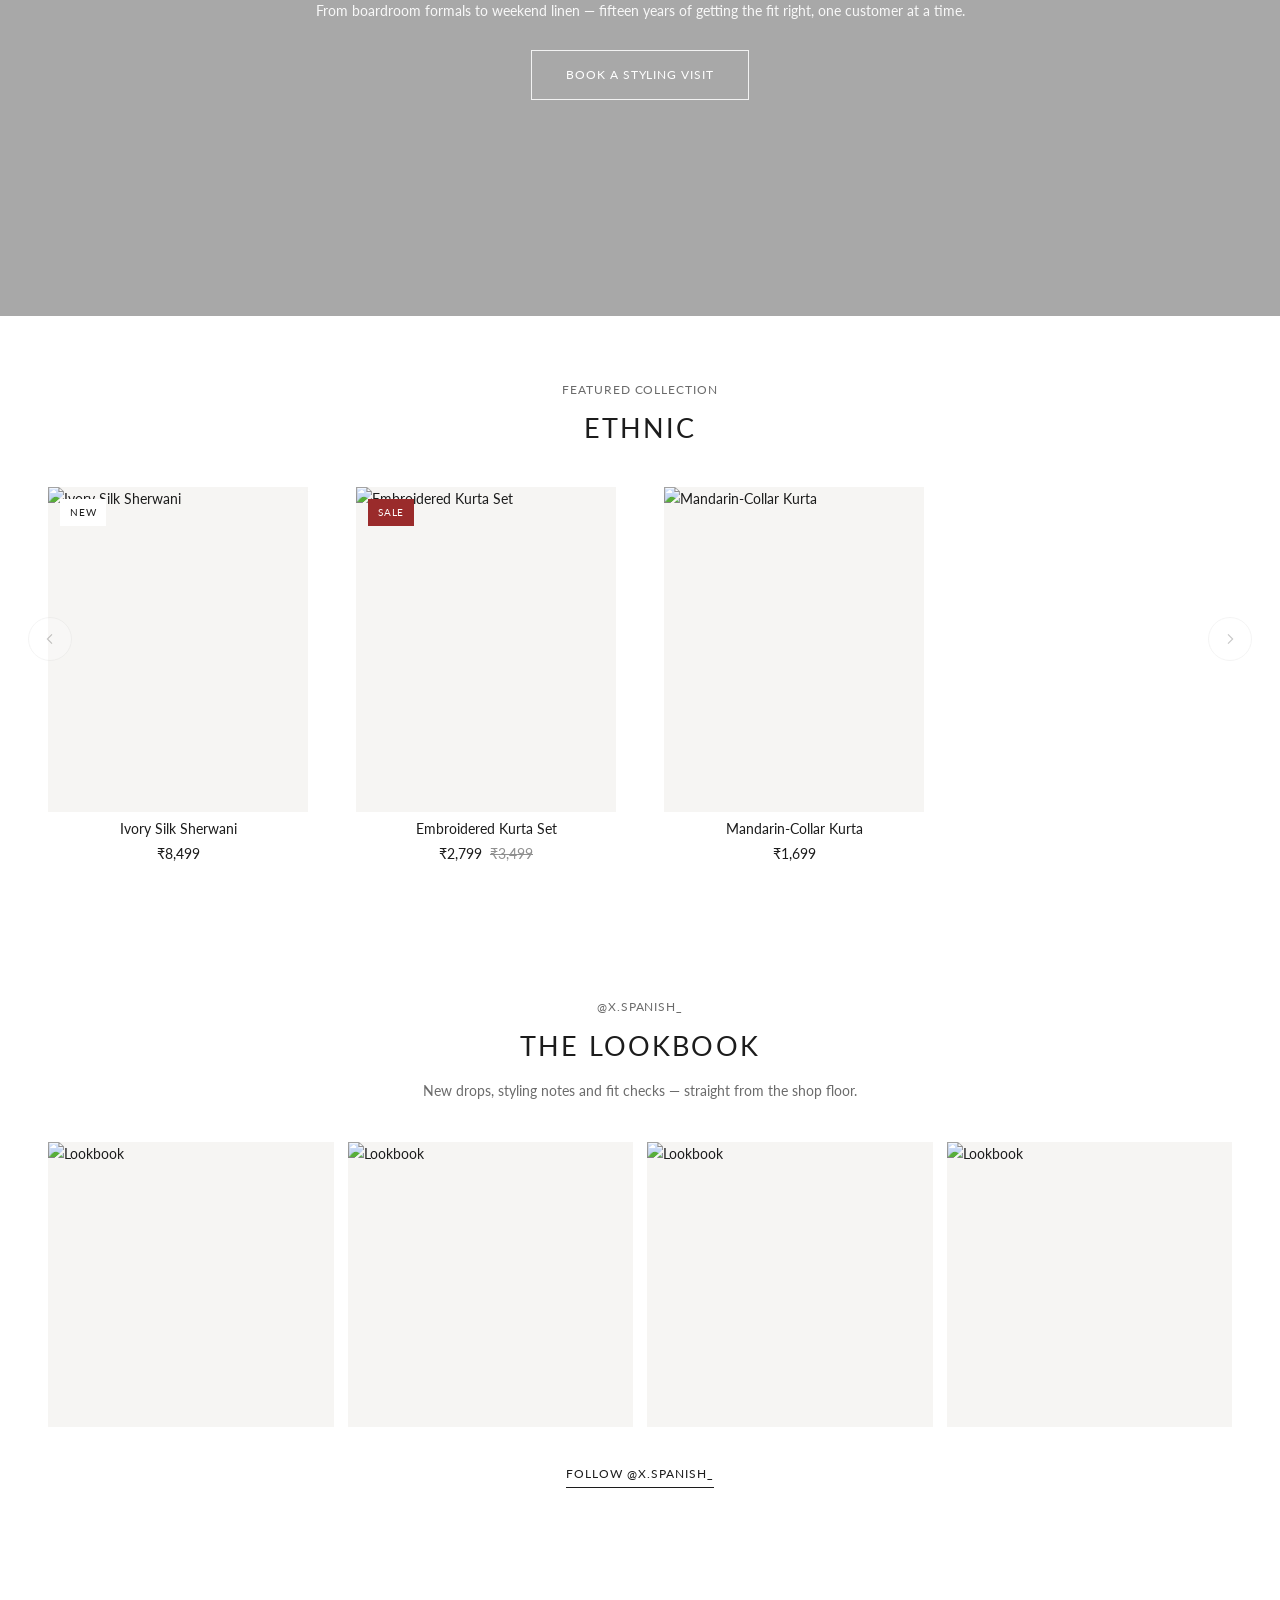
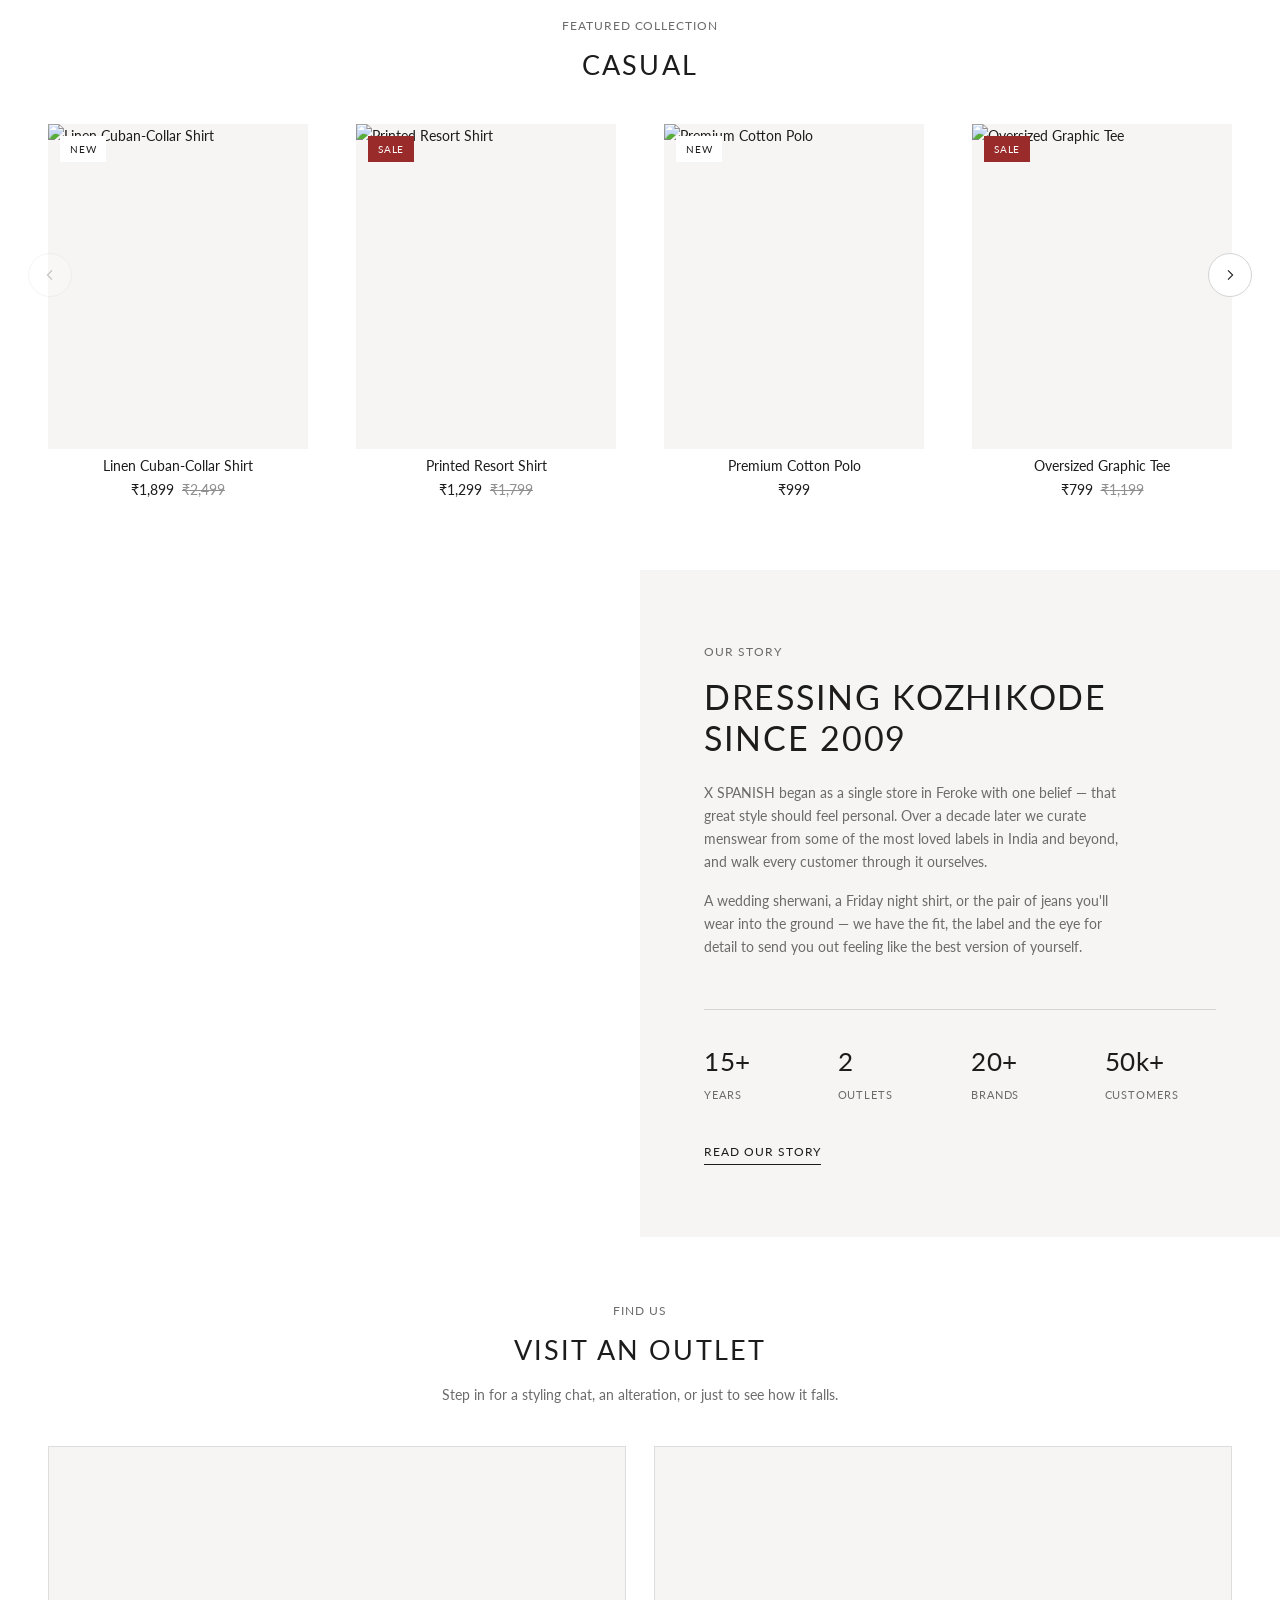
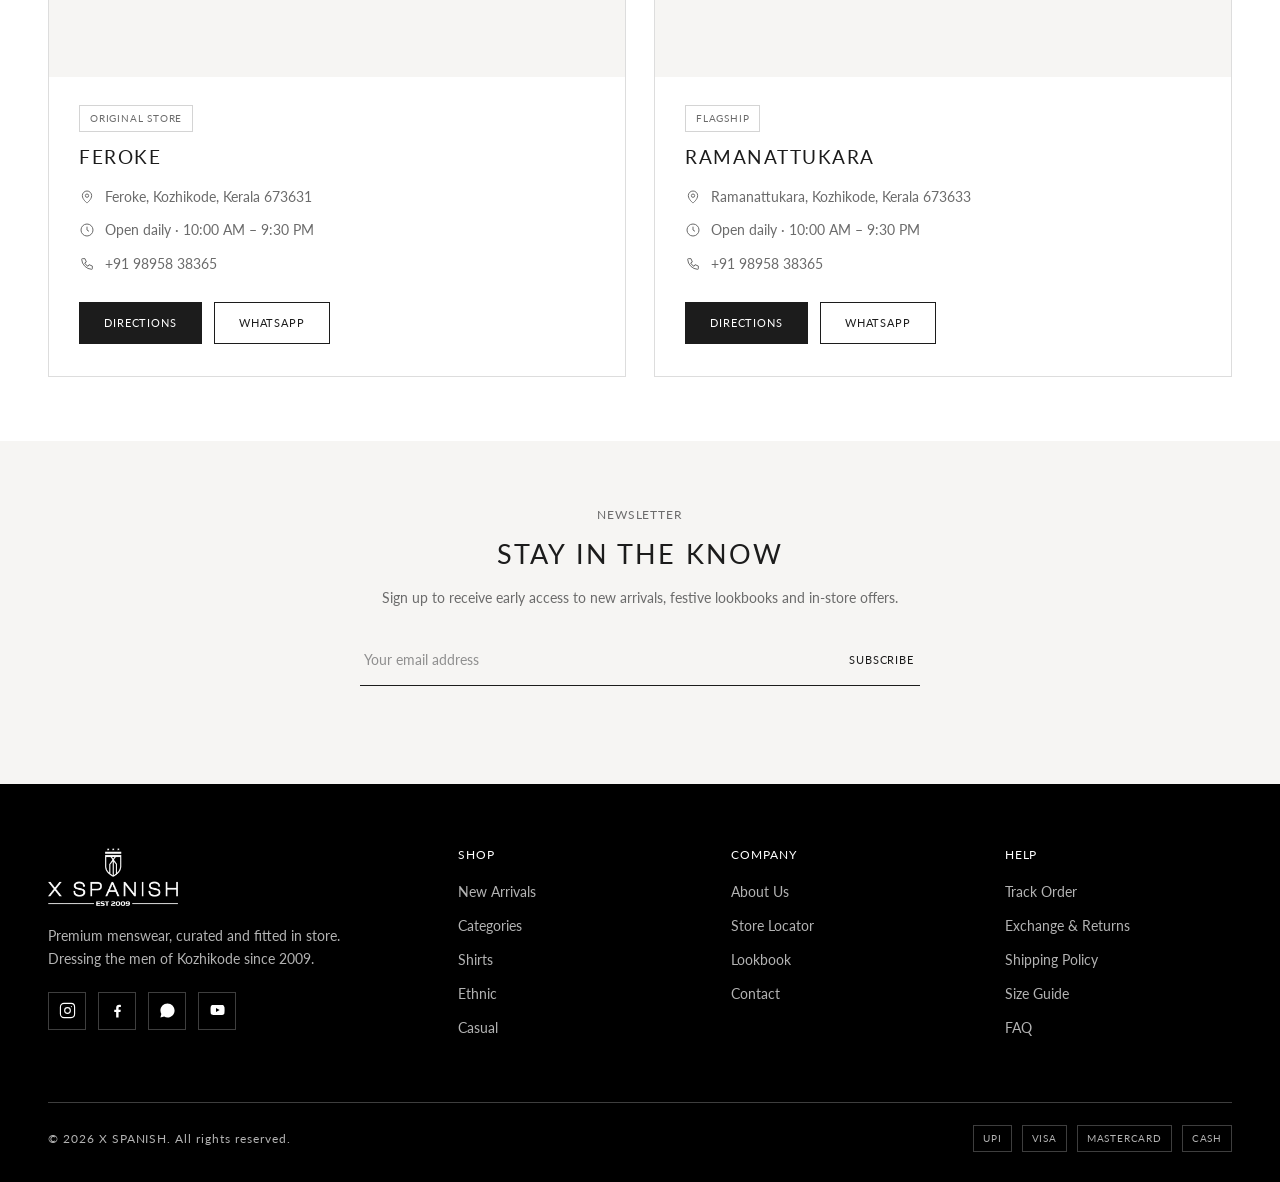
==== commit e26899e3: "Browse by category and style, with counts from real stock The category cards advertised hardcoded st" ====
--- a/index.html
+++ b/index.html
@@ -187,33 +187,9 @@
             <h2 class="section-title">Our Categories</h2>
         </div>
 
-        <!-- 12-col mosaic: two feature cells, then four half-height cells -->
-        <div class="category-grid reveal">
-            <a href="#new" class="category-card category-card--lg">
-                <img src="https://images.unsplash.com/photo-1602810318383-e386cc2a3ccf?w=1200&auto=format&fit=crop&q=80" alt="Shirts" loading="lazy">
-                <div class="category-card__label"><h3>Shirts</h3><span>12 styles</span></div>
-            </a>
-            <a href="#new" class="category-card category-card--lg">
-                <img src="https://images.unsplash.com/photo-1521572163474-6864f9cf17ab?w=1200&auto=format&fit=crop&q=80" alt="T-Shirts" loading="lazy">
-                <div class="category-card__label"><h3>T-Shirts</h3><span>18 styles</span></div>
-            </a>
-            <a href="#new" class="category-card">
-                <img src="https://images.unsplash.com/photo-1542272604-787c3835535d?w=700&auto=format&fit=crop&q=80" alt="Jeans" loading="lazy">
-                <div class="category-card__label"><h3>Jeans</h3><span>9 styles</span></div>
-            </a>
-            <a href="#new" class="category-card">
-                <img src="https://images.unsplash.com/photo-1473966968600-fa801b869a1a?w=700&auto=format&fit=crop&q=80" alt="Trousers" loading="lazy">
-                <div class="category-card__label"><h3>Trousers</h3><span>7 styles</span></div>
-            </a>
-            <a href="#new" class="category-card">
-                <img src="https://images.unsplash.com/photo-1593032465175-481ac7f401a0?w=700&auto=format&fit=crop&q=80" alt="Ethnic" loading="lazy">
-                <div class="category-card__label"><h3>Ethnic</h3><span>11 styles</span></div>
-            </a>
-            <a href="#new" class="category-card">
-                <img src="https://images.unsplash.com/photo-1556905055-8f358a7a47b2?w=700&auto=format&fit=crop&q=80" alt="Accessories" loading="lazy">
-                <div class="category-card__label"><h3>Accessories</h3><span>15 styles</span></div>
-            </a>
-        </div>
+        <!-- 12-col mosaic, rendered from real stock: categories with no
+             products are omitted and counts reflect what is actually live -->
+        <div class="category-grid reveal" id="categoryGrid"></div>
     </div>
 </section>
 
@@ -565,6 +541,7 @@
 
 <script src="config.js"></script>
 <script src="api.js"></script>
+<script src="catalog.js"></script>
 <script src="script.js"></script>
 </body>
 </html>
--- a/style.css
+++ b/style.css
@@ -632,6 +632,14 @@
     }
 }
 
+/* The reference hero carries a single headline and one compact call to
+   action at every width — no eyebrow, no supporting paragraph, no second
+   button. Kept in the markup for search engines and screen readers. */
+.hero__eyebrow,
+.hero__text {
+    display: none;
+}
+
 .hero__eyebrow {
     font-size: 11px;
     letter-spacing: 0.22em;
@@ -661,6 +669,17 @@
     gap: 14px;
     justify-content: center;
     flex-wrap: wrap;
+    margin-top: 22px;
+}
+
+/* Only the primary action is shown; the secondary link lives in the nav */
+.hero__cta .btn:nth-child(2) {
+    display: none;
+}
+
+.hero__cta .btn {
+    padding: 10px 28px;
+    font-size: 11px;
 }
 
 .hero__dots {
@@ -1045,6 +1064,138 @@
 }
 
 /* =========================================================
+   Style cards (shop.html)
+   ========================================================= */
+.style-grid {
+    display: grid;
+    grid-template-columns: repeat(3, 1fr);
+    gap: 24px;
+}
+
+.style-card {
+    display: block;
+    position: relative;
+    overflow: hidden;
+    background: var(--bg-alt);
+}
+
+.style-card__media {
+    display: block;
+    position: relative;
+    aspect-ratio: 4 / 5;
+    overflow: hidden;
+}
+
+.style-card__media img {
+    width: 100%;
+    height: 100%;
+    object-fit: cover;
+    transition: transform .8s var(--ease);
+}
+
+.style-card:hover .style-card__media img {
+    transform: scale(1.06);
+}
+
+.style-card__blank {
+    display: block;
+    width: 100%;
+    height: 100%;
+    background: var(--bg-alt);
+}
+
+.style-card__media::after {
+    content: '';
+    position: absolute;
+    inset: 0;
+    background: linear-gradient(180deg, rgba(0, 0, 0, 0) 45%, rgba(0, 0, 0, .55) 100%);
+}
+
+.style-card__label {
+    position: absolute;
+    left: 0;
+    right: 0;
+    bottom: 24px;
+    z-index: 2;
+    text-align: center;
+    color: #fff;
+}
+
+.style-card__title {
+    display: block;
+    font-size: 18px;
+    letter-spacing: var(--ls-wide);
+    text-transform: uppercase;
+}
+
+.style-card__count {
+    display: block;
+    margin-top: 4px;
+    font-size: 12px;
+    letter-spacing: var(--ls-wide);
+    text-transform: uppercase;
+    opacity: .85;
+}
+
+/* =========================================================
+   Product grid (shop.html) — same card metrics as the carousel
+   ========================================================= */
+.product-grid {
+    display: grid;
+    grid-template-columns: repeat(4, 1fr);
+    gap: 76px 48px;
+}
+
+/* =========================================================
+   Breadcrumbs + empty state
+   ========================================================= */
+.crumbs {
+    display: flex;
+    align-items: center;
+    justify-content: center;
+    flex-wrap: wrap;
+    gap: 8px;
+    margin-bottom: 14px;
+    font-size: 11px;
+    letter-spacing: var(--ls-wide);
+    text-transform: uppercase;
+    color: var(--text-muted);
+}
+
+.crumbs a:hover {
+    color: var(--text);
+    text-decoration: underline;
+}
+
+.crumbs span {
+    opacity: .5;
+}
+
+.crumbs em {
+    font-style: normal;
+    color: var(--text);
+}
+
+.empty-state {
+    text-align: center;
+    padding: 60px 20px;
+}
+
+.empty-state p {
+    color: var(--text-muted);
+    margin-bottom: 22px;
+}
+
+.loading {
+    text-align: center;
+    padding: 60px 20px;
+    color: var(--text-muted);
+    font-size: 13px;
+    letter-spacing: var(--ls-wide);
+    text-transform: uppercase;
+}
+
+/* =========================================================
    Full-bleed banner / video
    ========================================================= */
 .banner {
@@ -2004,6 +2155,15 @@
         gap: 16px;
     }
 
+    .style-grid {
+        grid-template-columns: repeat(2, 1fr);
+    }
+
+    .product-grid {
+        grid-template-columns: repeat(3, 1fr);
+        gap: 48px 32px;
+    }
+
     .category-grid {
         grid-auto-rows: 240px;
     }
@@ -2083,6 +2243,24 @@
         grid-template-columns: repeat(2, 1fr);
     }
 
+    .style-grid {
+        grid-template-columns: repeat(2, 1fr);
+        gap: 14px;
+    }
+
+    .product-grid {
+        grid-template-columns: repeat(2, 1fr);
+        gap: 34px 20px;
+    }
+
+    .style-card__title {
+        font-size: 15px;
+    }
+
+    .style-card__count {
+        font-size: 11px;
+    }
+
     .stats {
         grid-template-columns: repeat(2, 1fr);
         gap: 20px;
@@ -2107,21 +2285,53 @@
         height: 520px;
     }
 
-    .hero__eyebrow,
-    .hero__text {
-        display: none;
-    }
-
     .hero__title {
         font-size: 28px;
     }
 
-    /* One compact outline CTA rather than two full-width buttons */
-    .hero__cta .btn:nth-child(2) {
+    .hero__cta {
+        margin-top: 18px;
+    }
+
+    /* Reference header carries burger, logo, search and bag only */
+    .header__actions > [aria-label="Account"] {
         display: none;
     }
 
-    /* Reference CTA measures ~68x18pt with a ~9px label */
+    .hero__dots {
+        right: 24px;
+        bottom: 24px;
+    }
+
+    .search-results {
+        grid-template-columns: repeat(2, 1fr);
+    }
+
+    .announcement {
+        font-size: 11px;
+        padding: 8px 14px;
+        white-space: nowrap;
+        overflow: hidden;
+        text-overflow: ellipsis;
+    }
+
+    .announcement span + span::before,
+    .announcement span + span {
+        display: none;
+    }
+
+    .footer__bottom {
+        justify-content: center;
+        text-align: center;
+    }
+}
+
+@media (max-width: 520px) {
+    .header__logo img {
+        height: 40px;
+    }
+
+    /* Phone-only: reference CTA measures ~68x18pt with a ~9px label */
     .hero__cta .btn {
         padding: 3px 10px;
         font-size: 9px;
@@ -2140,49 +2350,6 @@
         transform: translateY(-50%);
     }
 
-    /* The hidden subtitle used to provide this spacing */
-    .hero__cta {
-        margin-top: 18px;
-    }
-
-    /* Reference header carries burger, logo, search and bag only */
-    .header__actions > [aria-label="Account"] {
-        display: none;
-    }
-
-    .hero__dots {
-        right: 24px;
-        bottom: 24px;
-    }
-
-    .search-results {
-        grid-template-columns: repeat(2, 1fr);
-    }
-
-    .announcement {
-        font-size: 11px;
-        padding: 8px 14px;
-        white-space: nowrap;
-        overflow: hidden;
-        text-overflow: ellipsis;
-    }
-
-    .announcement span + span::before,
-    .announcement span + span {
-        display: none;
-    }
-
-    .footer__bottom {
-        justify-content: center;
-        text-align: center;
-    }
-}
-
-@media (max-width: 520px) {
-    .header__logo img {
-        height: 40px;
-    }
-
     /* Reference: 20.1px with a 24px gap, both tabs on one line */
     .tabs {
         gap: 24px;
